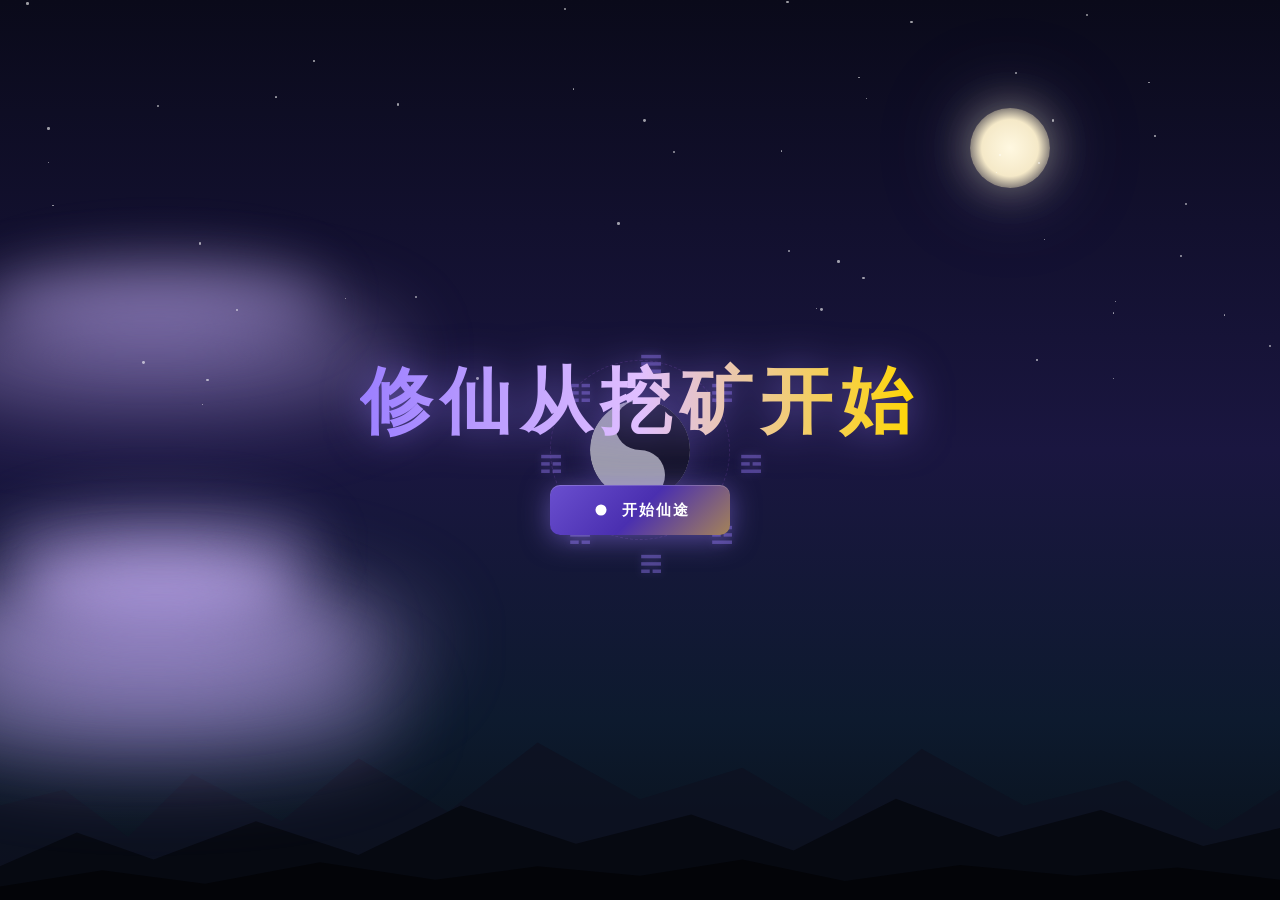
==== index.html @ 8fd51ec1 "9.30Update" ====
<!DOCTYPE html>
<html lang="zh-CN" class="theme-dark">
<head>
  <meta charset="UTF-8">
  <meta name="viewport" content="width=device-width, initial-scale=1.0">
  <title>修仙·从挖灵石开始</title>
  <!-- 零依赖：无 CDN、无外部字体/图标，双击本文件即玩 -->
  <!-- 通用框架样式 + 各玩法模块专属样式（灵脉） -->
  <link rel="stylesheet" href="css/base.css?v=20260924d">
  <link rel="stylesheet" href="css/modules/lm/lm.css?v=20261001a">
  <link rel="stylesheet" href="css/modules/vill/vill.css">
  <link rel="stylesheet" href="css/modules/farm/fa.css">
  <link rel="stylesheet" href="css/modules/horde/ho.css">
  <link rel="stylesheet" href="css/modules/school/sc.css">
  <link rel="stylesheet" href="css/modules/ruin/ru.css">
  <style>/* fallback: 深色底，避免首屏白闪 */ html,body{background:#0f1017;}</style>
</head>
<body class="theme-dark">
  <div id="app"></div>

  <!-- 图标系统 -->
  <script src="js/icon.js?v=20260924d"></script>

  <!-- 跨模块注册地基：统一注册表 / 跨模块 key 索引 / gooboo 式统一 tick（必须最先加载） -->
  <script src="js/gb_registry.js?v=20260930a"></script>

  <!-- 全局 Feature 解锁注册表 + globalLevel 系统 -->
  <script src="js/global_unlock.js?v=20260930a"></script>
  <script src="js/meta.js?v=20260930a"></script>

  <!-- 灵脉引擎（数值照抄 gooboo-mining，仅改写设定）：依赖顺序固定 -->
  <script src="js/modules/lm/lm_text.js?v=20260924b"></script>
  <script src="js/modules/lm/lm_core.js?v=20260924b"></script>
  <script src="js/modules/lm/lm_data.js?v=20260924b"></script>
  <script src="js/modules/lm/lm_store.js?v=20260924b"></script>

  <!-- 应用壳 + 各模块视图 -->
  <script src="js/app.js"></script>
  <script src="js/views/lm_view.js?v=20261001h"></script>

  <!-- 宗门引擎（数值照抄 gooboo-village，仅改写设定） -->
  <script src="js/modules/vill/vi_text.js"></script>
  <script src="js/modules/vill/vi_core.js"></script>
  <script src="js/modules/vill/vi_data.js"></script>
  <script src="js/modules/vill/vi_store.js"></script>
  <script src="js/views/vi_view.js"></script>

  <!-- 灵植引擎（数值照抄 gooboo-farm，仅改写设定） -->
  <script src="js/modules/farm/fa_text.js"></script>
  <script src="js/modules/farm/fa_core.js"></script>
  <script src="js/modules/farm/fa_data.js"></script>
  <script src="js/modules/farm/fa_store.js"></script>
  <script src="js/views/fa_view.js"></script>

  <!-- 降妖引擎（数值照抄 gooboo-horde，仅改写设定） -->
  <script src="js/modules/horde/ho_core.js"></script>
  <script src="js/modules/horde/ho_data.js"></script>
  <script src="js/modules/horde/ho_mod.js"></script>
  <script src="js/modules/horde/ho_store.js"></script>
  <script src="js/modules/horde/ho_text.js"></script>
  <script src="js/views/ho_view.js"></script>

  <!-- 藏经阁引擎（数值照抄 gooboo-school，仅改写设定）：依赖顺序固定 -->
  <script src="js/modules/school/sc_text.js"></script>
  <script src="js/modules/school/sc_core.js"></script>
  <script src="js/modules/school/sc_data.js"></script>
  <script src="js/modules/school/sc_store.js"></script>
  <script src="js/views/sc_view.js"></script>

  <!-- 秘境引擎：派遣 → 等待归来（数据表 / 内核 / store / 模拟引擎 / 视图） -->
  <script src="js/modules/ruin/ru_text.js"></script>
  <script src="js/modules/ruin/ru_data.js"></script>
  <script src="js/modules/ruin/ru_core.js"></script>
  <script src="js/modules/ruin/ru_store.js"></script>
  <script src="js/modules/ruin/ru_sim.js"></script>
  <script src="js/views/ru_view.js"></script>

  <!-- 阶段 2 新模块：大道法则 / 先天灵宝 / 仙器 / 仙尊指引 -->
  <script src="js/modules/dao/dao_core.js"></script>
  <script src="js/modules/relic/relic_core.js"></script>
  <script src="js/modules/treasure/treasure_core.js"></script>
  <script src="js/modules/general/general_core.js"></script>
</body>
</html>
---- css/base.css ----
/* ============================================================
 * base.css —— 修仙版gooboo 通用框架样式（全游戏共享）
 *
 * 依据：gooboo-art-style.md（Material 扁平矢量 / 半透明灰卡 #80808020 /
 *       3px 黑白描边卡 / 8 向 text-shadow 描边字 / 暗色半透明叠层 /
 *       CSS 渐变主题 / premium 发光）
 * 约束：零依赖、无外部字体/图片/图标，全部用内联系统实现。
 * 职责：主题变量、应用栏、瓷砖导航、页面滚动、tabs、卡片、描边字、
 *       进度条、货币/chip、按钮、升级卡、图标卡、统计卡、tooltip、
 *       premium 发光、设置遮罩、通用工具与响应式。
 * 注意：各玩法模块专属样式（如灵脉的深度导航）放在 modules/<mod>/ 下。
 * ============================================================ */

/* ---------- 0. 主题变量（default 主题，dark/light 通用） ---------- */
:root {
  --clr-primary: #1976D2;
  --clr-secondary: #424242;
  --clr-accent: #82B1FF;
  --clr-info: #2196F3;
  --clr-success: #4CAF50;
  --clr-warning: #FFC107;
  --clr-error: #FF5252;

  --grey-black: #000000;
  --grey-9: #202020;
  --grey-8: #404040;
  --grey-6: #9e9e9e;
  --grey-3: #E0E0E0;
  --grey-0: #FFFFFF;

  --surface-tile: rgba(128, 128, 128, 0.13);
  --surface-tile-solid: #80808020;
  --surface-panel-dark: #12121280;
  --surface-subtle: #80808060;
  --surface-input: #121212;

  --outline-strong: 3px solid var(--outline-color);
  --shadow-elevation: 0 2px 4px rgba(0, 0, 0, 0.25);
}

/* 暗色主题（默认） */
.theme-dark {
  --text-main: #FFFFFF;
  --text-sub: rgba(255, 255, 255, 0.6);
  --text-dim: rgba(255, 255, 255, 0.5);
  --outline-color: #FFFFFF;
  --card-border: 3px solid #FFFFFF;
  --card-border-thin: 2px solid #FFFFFF;
  --appbar-bg: linear-gradient(#121212, #0e0e14);
  --field-bg: #121212;
  --bg-grad: radial-gradient(120% 80% at 50% 0%, #1a1a2e 0%, #121212 60%, #0b0b12 100%);
  --tooltip-bg: #404040;
  --tooltip-fg: #FFFFFF;
  --divider: #FFFFFF30;
}

/* 浅色主题（天光）：白底黑字，卡片用白色半透明叠层 + 黑描边 */
.theme-light {
  --text-main: #000000;
  --text-sub: rgba(0, 0, 0, 0.62);
  --text-dim: rgba(0, 0, 0, 0.5);
  --outline-color: #000000;
  --card-border: 3px solid #000000;
  --card-border-thin: 2px solid #000000;
  --appbar-bg: linear-gradient(#FFFFFF, #F2F4F7);
  --field-bg: #FFFFFF;
  --bg-grad: radial-gradient(120% 80% at 50% 0%, #F4FAFF 0%, #EBF1F8 55%, #E0E7F0 100%);
  --tooltip-bg: #FFFFFF;
  --tooltip-fg: #000000;
  --divider: rgba(0, 0, 0, 0.18);
  --surface-tile: rgba(255, 255, 255, 0.65);
  --surface-tile-solid: rgba(255, 255, 255, 0.7);
  --surface-panel-dark: rgba(255, 255, 255, 0.75);
  --surface-subtle: rgba(0, 0, 0, 0.06);
  --surface-input: #FFFFFF;
  --shadow-elevation: 0 2px 4px rgba(0, 0, 0, 0.12);
}

/* ---------- 1. 全局 ---------- */
* { box-sizing: border-box; }
html, body { margin: 0; padding: 0; height: 100%; }
body {
  font-family: system-ui, -apple-system, "Segoe UI", "Microsoft YaHei", sans-serif;
  color: var(--text-main);
  background: var(--bg-grad);
  background-attachment: fixed;
  user-select: none;
  -webkit-user-select: none;
  overflow: hidden;
}
@media (min-width: 960px) { html { overflow-y: hidden; } }

#app { height: 100vh; display: flex; flex-direction: column; }

/* ---------- 2. 应用栏（64px） ---------- */
.main-app-bar {
  height: 64px;
  flex-shrink: 0;
  display: flex;
  align-items: center;
  padding: 0 16px;
  background: var(--appbar-bg);
  border-bottom: 1px solid var(--divider);
  z-index: 10;
}
.app-bar-title {
  font-size: 20px;
  font-weight: 500;
  letter-spacing: 1px;
  margin-right: 12px;
  color: var(--text-main);
  display: flex;
  align-items: center;
  gap: 8px;
  text-shadow: 0 0 6px rgba(130, 177, 255, 0.4);
  cursor: pointer;
  padding: 4px 8px;
  border-radius: 8px;
  transition: background 0.2s;
}
.app-bar-title:hover { background: var(--surface-tile); }
.app-bar-title .gb-icon { color: var(--clr-accent); }
.app-bar-title .home-btn {
  background: transparent;
  border: none;
  color: var(--text-sub);
  cursor: pointer;
  width: 36px; height: 36px;
  border-radius: 8px;
  display: flex; align-items: center; justify-content: center;
  padding: 0;
  flex-shrink: 0;
}
.app-bar-title .home-btn:hover { color: var(--clr-accent); background: var(--surface-subtle); }
.app-bar-spacer { flex: 1; }
.app-bar-actions { display: flex; align-items: center; gap: 4px; }

.app-bar-btn {
  background: transparent;
  border: none;
  color: var(--text-sub);
  cursor: pointer;
  width: 40px; height: 40px;
  border-radius: 8px;
  display: flex; align-items: center; justify-content: center;
}
.app-bar-btn:hover { color: var(--text-main); background: var(--surface-tile); }

/* ---------- 3. 图标 ---------- */
.gb-icon { display: inline-block; vertical-align: middle; flex-shrink: 0; }

/* ---------- 4. 特质瓷砖导航（gooboo feature tile） ---------- */
.tile-nav {
  display: flex;
  flex-wrap: wrap;
  gap: 16px;
  padding: 24px;
  overflow-y: auto;
}
.feature-tile {
  width: 200px; height: 120px;
  border: var(--card-border);
  border-radius: 12px;
  background: var(--surface-tile-solid);
  display: flex;
  flex-direction: column;
  align-items: center;
  justify-content: center;
  gap: 8px;
  cursor: pointer;
  position: relative;
  color: var(--text-main);
  transition: box-shadow 0.2s, background 0.2s;
}
.feature-tile:hover { background: var(--surface-subtle); }
.feature-tile.locked { opacity: 0.35; cursor: not-allowed; }
.feature-tile .tile-icon { font-size: 44px; line-height: 1; }
.feature-tile .tile-label { font-size: 14px; font-weight: 500; letter-spacing: 1px; }
.feature-tile .tile-desc { font-size: 10px; opacity: 0.5; text-align: center; padding: 0 8px; }
.feature-tile .tile-lock { position: absolute; right: 8px; top: 6px; opacity: 0.5; }

/* ---------- 5. 页面 / 滚动区 ---------- */
.page { flex: 1; display: flex; flex-direction: column; min-height: 0; }
.scroll-container { overflow-y: auto; flex: 1; }
.scroll-container-tab { overflow-y: auto; max-height: calc(100vh - 112px); }
.content-row { display: flex; }
.col-3 { width: 25%; min-width: 0; }
.col-4 { width: 33.33%; min-width: 0; }
.col-6 { width: 50%; min-width: 0; }
.col-9 { width: 75%; min-width: 0; }
.col-12 { width: 100%; }

/* ---------- 6. 顶部标签页（gooboo v-tabs） ---------- */
.gb-tabs {
  display: flex;
  flex-shrink: 0;
  border-bottom: 1px solid var(--divider);
  background: var(--appbar-bg);
}
.gb-tab {
  flex: 1;
  padding: 14px 12px;
  background: transparent;
  border: none;
  border-bottom: 3px solid transparent;
  color: var(--text-sub);
  font-size: 14px;
  cursor: pointer;
  display: flex; align-items: center; justify-content: center;
  gap: 8px;
  letter-spacing: 0.5px;
  font-weight: 500;
}
.gb-tab:hover { color: var(--text-main); }
.gb-tab.active { color: var(--text-main); border-bottom-color: var(--clr-primary); }
.gb-tab.active .gb-icon:not(.colored) { color: var(--text-main); }
.gb-tab .gb-icon { opacity: 0.85; }
.gb-tabs.sticky { position: sticky; top: 64px; z-index: 3; box-shadow: var(--shadow-elevation); }

/* ---------- 7. 卡片 ---------- */
.bg-tile { background: var(--surface-tile-solid); }
.gb-card {
  background: var(--surface-tile-solid);
  border-radius: 8px;
  margin: 8px;
  padding: 12px;
}
.gb-card.bordered { border: var(--card-border-thin); }
.hoverable { cursor: pointer; transition: box-shadow 0.2s, background 0.2s; }
.hoverable:hover { background: var(--surface-subtle); }

/* 特色小标题 */
.feature-title {
  font-size: 12px;
  text-transform: uppercase;
  letter-spacing: 1px;
  opacity: 0.5;
  margin-left: 16px;
  margin-top: 12px;
  margin-bottom: 4px;
  color: var(--text-main);
  font-weight: 400;
}

/* ---------- 8. 描边文字（balloon-text，8 向 text-shadow） ---------- */
.css-shadow-2 .balloon, .css-shadow-2.theme-dark .balloon-d {
  text-shadow: -1px 0 0 #000, 1px 0 0 #000, 0 -1px 0 #000, 0 1px 0 #000,
    1px 1px 0 #000, 1px -1px 0 #000, -1px 1px 0 #000, -1px -1px 0 #000,
    0 0 1px #000, 0 0 2px #000, 0 0 3px #000, 0 0 4px #000;
}
.css-shadow-1 .balloon, .css-shadow-1.theme-dark .balloon-d {
  text-shadow: -2px 0 0 #000, -1px -1px 0 #000, 0 -2px 0 #000, 1px -1px 0 #000,
    2px 0 0 #000, 1px 1px 0 #000, 0 2px 0 #000, -1px 1px 0 #000;
}
.theme-dark .balloon-d { color: #fff; }
.theme-light .balloon-d { color: #000; }
.theme-light .css-shadow-2 .balloon-d, .theme-light .balloon.bright {
  text-shadow: -1px 0 0 #fff, 1px 0 0 #fff, 0 -1px 0 #fff, 0 1px 0 #fff,
    1px 1px 0 #fff, 1px -1px 0 #fff, -1px 1px 0 #fff, -1px -1px 0 #fff;
}
/* 天光专属：描边文字统一为「黑字 + 白色描边」，确保浅底可读 */
.theme-light .css-shadow-1 .balloon,
.theme-light .css-shadow-1 .balloon-d,
.theme-light .css-shadow-2 .balloon,
.theme-light .feature-title,
.theme-light .stat-value,
.theme-light .depth-val {
  color: #000;
  text-shadow: -1px 0 0 #fff, 1px 0 0 #fff, 0 -1px 0 #fff, 0 1px 0 #fff,
    1px 1px 0 #fff, 1px -1px 0 #fff, -1px 1px 0 #fff, -1px -1px 0 #fff,
    0 0 1px #fff, 0 0 2px #fff;
}

/* ---------- 9. 进度条（v-progress-linear 风格） ---------- */
.gb-progress {
  display: flex;
  align-items: center;
  position: relative;
  height: 25px;
  background: rgba(128,128,128,0.25);
  border-radius: 4px;
  overflow: hidden;
}
.gb-progress .bar { height: 100%; transition: width 0.2s; border-radius: 4px; }
.gb-progress .bar-label {
  position: absolute; left: 0; right: 0;
  text-align: center;
  font-size: 13px;
  font-weight: 500;
  color: #fff;
  pointer-events: none;
}
.theme-light .gb-progress .bar-label { color: #000; }

/* ---------- 10. 货币 / Chip ---------- */
.currency-line {
  display: flex;
  align-items: center;
  border: var(--card-border-thin);
  border-radius: 6px;
  padding: 6px 12px;
  font-size: 16px;
  background: var(--surface-tile-solid);
  gap: 6px;
  margin: 4px;
}
.gb-chip {
  display: inline-flex;
  align-items: center;
  gap: 6px;
  padding: 3px 10px;
  border-radius: 16px;
  font-size: 14px;
  margin: 4px;
  background: var(--surface-tile-solid);
  border: 1px solid var(--divider);
  cursor: default;
}
.gb-chip.clickable { cursor: pointer; }
.gb-chip.clickable:hover { filter: brightness(1.15); }

/* 货币颜色（gooboo 色名 → hex，暗主题下取亮档） */
.c-brown{color:#b97854}.c-blue-grey{color:#8eb0c8}.c-orange{color:#ffb74d}.c-grey{color:#bfbfbf}
.c-deep-orange{color:#ff8a65}.c-pale-light-green{color:#dcedc8}.c-skyblue{color:#a8c4ff}
.c-pale-purple{color:#d1c4e9}.c-pale-green{color:#c5e1a5}.c-pale-blue{color:#b3e5fc}
.c-pale-orange{color:#ffe0b2}.c-darker-grey{color:#8a8a8a}.c-lighter-grey{color:#e0e0e0}
.c-dark-grey{color:#b0b0b0}.c-pale-yellow{color:#ffeeba}.c-deep-purple{color:#b48cd8}
.c-red{color:#ff6b5f}.c-green{color:#6fdc79}.c-yellow{color:#ffea4f}.c-cyan{color:#55e0e0}
.c-pink{color:#f066ab}.c-lime{color:#d4ec52}.c-amber{color:#ffc93c}.c-indigo{color:#7d97f0}
.c-primary{color:#4a90d9}.c-accent{color:#a3c2ff}.c-success{color:#6fdc79}.c-error{color:#ff6b5f}
.c-warning{color:#ffc93c}.c-info{color:#55b4f0}

/* ---------- 11. 按钮 ---------- */
.gb-btn {
  padding: 6px 14px;
  border: none;
  border-radius: 4px;
  font-size: 14px;
  font-weight: 500;
  cursor: pointer;
  color: #fff;
  letter-spacing: 0.5px;
  display: inline-flex;
  align-items: center;
  gap: 6px;
}
.gb-btn:disabled { opacity: 0.4; cursor: not-allowed; }
.gb-btn.primary { background: var(--clr-primary); }
.gb-btn.success { background: var(--clr-success); }
.gb-btn.error { background: var(--clr-error); }
.gb-btn.grey { background: var(--grey-8); }
.gb-btn.small { padding: 3px 10px; font-size: 12px; }
.gb-btn.icon { padding: 6px; width: 34px; height: 34px; justify-content: center; background: var(--surface-subtle); }
.gb-btn.ghost { background: transparent; color: var(--text-main); border: var(--card-border-thin); }

/* ---------- 12. 升级项 / 秘法列表（展开 + 折叠双态） ---------- */
.upg-card {
  position: relative;
  margin: 6px 8px;
  border-radius: 10px;
  background: var(--surface-tile-solid);
  border: 1px solid transparent;
  transition: border-color .15s ease;
}
.upg-card.can { border-color: rgba(111, 220, 121, 0.5); }
.upg-card.can:hover { border-color: rgba(111, 220, 121, 0.8); }
.upg-card.maxed { opacity: 0.5; }

/* === 折叠态（紧凑一行） === */
.upg-card.upg-collapsed {
  display: flex;
  align-items: center;
  gap: 8px;
  padding: 8px 10px;
  cursor: pointer;
}
.upg-card.upg-collapsed .upg-collapsed-name {
  flex: 1;
  min-width: 0;
  font-size: 13px;
  font-weight: 500;
  color: var(--text-main);
  overflow: hidden;
  text-overflow: ellipsis;
  white-space: nowrap;
}
.upg-card.upg-collapsed .upg-collapsed-price {
  font-size: 11px;
  opacity: 0.55;
  white-space: nowrap;
  max-width: 160px;
  overflow: hidden;
  text-overflow: ellipsis;
  display: inline-block;
}
.upg-card.upg-collapsed .upg-toggle-btn { padding: 2px; }

/* === 展开态（完整卡片） === */
.upg-card.upg-expanded {
  padding: 12px 14px 10px 14px;
  padding-top: 12px;
}
.upg-card.upg-expanded .upg-toggle-btn.top-right {
  position: absolute;
  top: 6px;
  right: 6px;
  padding: 2px;
}

/* 卡片头部：等级 chip + 标题 */
.upg-header {
  display: flex;
  align-items: center;
  gap: 8px;
  margin-bottom: 8px;
  padding-right: 28px; /* 给右上折叠按钮留空间 */
}
.upg-title {
  display: flex;
  align-items: center;
  gap: 6px;
  font-size: 14px;
  font-weight: 600;
  color: var(--text-main);
}

/* 等级 chip（带图标 + 背景） */
.upg-level-chip {
  display: inline-flex;
  align-items: center;
  gap: 3px;
  padding: 2px 8px;
  border-radius: 10px;
  font-size: 11px;
  font-weight: 600;
  background: rgba(130, 177, 255, 0.15);
  color: #a3c2ff;
  white-space: nowrap;
  line-height: 1.4;
}

/* 效果对比区：四列等宽 */
.upg-effects {
  margin: 6px 0 8px 0;
  padding: 6px 8px;
  background: var(--surface-subtle);
  border-radius: 6px;
}
.upg-effect-row {
  display: grid;
  grid-template-columns: 1fr 1fr 1fr 1fr;
  align-items: center;
  gap: 4px;
  padding: 3px 0;
  font-size: 12px;
}
.upg-effect-label {
  color: var(--text-dim);
  font-size: 11px;
  min-width: 0;
  overflow: hidden;
  text-overflow: ellipsis;
  white-space: nowrap;
  text-align: left;
}
.upg-effect-before {
  color: var(--text-dim);
  font-variant-numeric: tabular-nums;
  opacity: 0.75;
  text-align: right;
}
.upg-effect-row svg {
  display: inline-block;
  color: var(--text-dim);
  opacity: 0.7;
  justify-self: center;
}
.upg-effect-after {
  color: var(--text-main);
  font-weight: 600;
  font-variant-numeric: tabular-nums;
  text-align: right;
}
.upg-effect-value {
  font-weight: 500;
}

/* MAX / 批量按钮：与参悟按钮样式一致（继承 .gb-btn .primary，无额外样式） */
.upg-btn-max { }

/* 卡片底部：价格 + 按钮 */
.upg-footer {
  display: flex;
  align-items: center;
  justify-content: flex-end;
  gap: 6px;
  padding-top: 6px;
  border-top: 1px dashed rgba(128,128,128,0.2);
  margin-top: 4px;
  flex-wrap: wrap;
}
.upg-footer .upg-price {
  flex: 1;
  font-size: 12px;
  display: flex;
  gap: 6px;
  flex-wrap: wrap;
}

/* 折叠/展开切换按钮 */
.upg-toggle-btn {
  background: transparent;
  border: none;
  color: var(--text-dim);
  cursor: pointer;
  display: inline-flex;
  align-items: center;
  justify-content: center;
  width: 24px;
  height: 24px;
  border-radius: 4px;
  padding: 0;
  transition: background .15s ease, color .15s ease;
}
.upg-toggle-btn:hover {
  background: var(--surface-subtle);
  color: var(--text-main);
}

/* 飞升后保留锁图标 */
.upg-lock {
  display: inline-flex;
  align-items: center;
  justify-content: center;
  width: 20px;
  height: 20px;
  border-radius: 4px;
  background: rgba(255, 193, 7, 0.1);
  color: #ffc107;
}

/* 顶部 requirement 提示条 */
.upg-req-bar {
  display: flex;
  flex-wrap: wrap;
  gap: 6px;
  padding: 6px 10px;
  margin: 2px 8px 8px 8px;
  background: rgba(130, 177, 255, 0.08);
  border-radius: 8px;
  border: 1px dashed rgba(130, 177, 255, 0.3);
}
.upg-req-bar .req-chip {
  font-size: 11px;
  display: inline-flex;
  align-items: center;
  gap: 4px;
  padding: 3px 8px;
  background: rgba(130, 177, 255, 0.12);
  border-radius: 10px;
  color: #a3c2ff;
  font-weight: 500;
}

/* 标签角标（保持兼容） */
.gb-tag {
  font-size: 10px;
  padding: 1px 6px;
  border-radius: 4px;
  background: rgba(130,177,255,.15);
  color: #a3c2ff;
  margin-left: 4px;
  letter-spacing: 0.5px;
  vertical-align: 1px;
}
.gb-tag.prestige { background: rgba(199,110,255,.15); color: #c97dff; }
.gb-tag.gold { background: rgba(255,201,60,.15); color: #ffc93c; }

/* --- 旧版 upg-card 子元素样式（兼容 village 等其他模块） --- */
.upg-card .upg-info { flex: 1; min-width: 0; display: flex; flex-direction: column; gap: 2px; }
.upg-card .upg-name { font-size: 14px; font-weight: 500; color: var(--text-main); display: flex; align-items: center; gap: 6px; }
.upg-card .upg-desc { font-size: 11px; opacity: 0.6; margin-top: 2px; }
.upg-card .upg-price { font-size: 12px; margin-top: 3px; display: flex; flex-wrap: wrap; gap: 6px; }
.upg-card .upg-level { font-size: 13px; font-weight: 500; opacity: 0.8; white-space: nowrap; }

/* ---------- 13. 图标卡（icon-card-container 复刻） ---------- */
.icon-card {
  position: relative;
  width: 64px; height: 64px;
  display: flex; justify-content: center; align-items: center;
  background: var(--surface-tile-solid);
  border-radius: 4px;
  cursor: pointer;
}
.icon-card .tag { position: absolute; right: 2px; bottom: -3px; font-size: 14px; font-weight: 500; color: var(--text-main); }
.icon-card .tag-up { position: absolute; right: 2px; top: -3px; font-size: 14px; font-weight: 500; color: var(--text-main); }
.icon-card.no-beacon { opacity: 0.1; }

/* ---------- 14. 状态统计卡 ---------- */
.stat-tile {
  background: var(--surface-tile-solid);
  border-radius: 6px;
  margin: 4px;
  padding: 8px 12px;
  flex-grow: 1;
  display: flex; align-items: center; gap: 8px;
  cursor: help;
}
.stat-tile .stat-value { font-size: 15px; font-weight: 500; color: var(--text-main); }

/* ---------- 15. Tooltip ---------- */
.gb-tooltip {
  position: fixed;
  z-index: 2000;
  min-width: 220px;
  max-width: 340px;
  padding: 10px 12px;
  background: var(--tooltip-bg);
  color: var(--tooltip-fg);
  border-radius: 6px;
  font-size: 13px;
  box-shadow: 0 4px 14px rgba(0,0,0,0.45);
  pointer-events: none;
}
.gb-tooltip h3 { margin: 0 0 4px; font-size: 14px; text-align: center; }
.gb-tooltip .tt-row { margin-top: 4px; display: flex; justify-content: space-between; gap: 10px; }

/* ---------- 16. premium 发光（复刻 gooboo） ---------- */
@keyframes premium-glow-1 {
  0%{box-shadow:0 1px 6px #FF5252}20%{box-shadow:0 2px 12px #FF5722}
  40%{box-shadow:0 1px 6px #FF5252}60%{box-shadow:0 2px 12px #E91E63}
  80%{box-shadow:0 1px 6px #FF5252}100%{box-shadow:0 2px 12px #FF5252}
}
.premium-glow-1 { animation: premium-glow-1 15s linear infinite; }
@keyframes premium-glow-2 {
  0%{box-shadow:0 1px 6px #00BCD4}30%{box-shadow:0 2px 12px #55B4F0}60%{box-shadow:0 1px 6px #4DB6AC}100%{box-shadow:0 2px 12px #00BCD4}
}
.premium-glow-2 { animation: premium-glow-2 15s linear infinite; }

/* ---------- 17. 顶部抽屉 / 设置遮罩 ---------- */
.overlay {
  position: fixed; inset: 0;
  background: rgba(0,0,0,0.6);
  z-index: 1000;
  display: flex; align-items: center; justify-content: center;
  padding: 24px;
}
.modal {
  width: min(560px, 92vw);
  max-height: 86vh;
  overflow-y: auto;
  background: var(--appbar-bg);
  border-radius: 12px;
  padding: 20px;
  border: 1px solid var(--divider);
}
.modal h2 { margin: 0 0 12px; font-size: 18px; color: var(--text-main); }
.modal .set-row {
  display: flex; align-items: center; justify-content: space-between;
  padding: 10px 0; border-bottom: 1px solid var(--divider);
  color: var(--text-main); font-size: 14px;
}
.modal .close-x { float: right; background: none; border: none; color: var(--text-main); cursor: pointer; padding: 4px; }

/* ---------- 18. 幽灵占位动画 / 主体刻度 ---------- */
.mute { opacity: 0.5; }
.dim { opacity: 0.35; }
.center { text-align: center; }

/* 主题切换按钮小色块 */
.theme-dot { width: 26px; height: 26px; border-radius: 50%; border: 2px solid var(--outline-color); cursor: pointer; }
.theme-dot.sel { outline: 2px solid var(--clr-primary); outline-offset: 2px; }

/* 秘法图标尺寸调整 */
.icon-sm { font-size: 16px; }
.mono { font-family: ui-monospace, Consolas, monospace; }

/* ---------- 19. 空态 / 徽标 ---------- */
.empty-hint { text-align: center; padding: 20px; font-size: 12px; opacity: 0.5; color: var(--text-main); }

/* 解锁弹层 */
.badge-flash { color: #ffea4f; text-shadow: 0 0 8px #ffc93c; }

/* 小工具 */
.hstack { display: flex; align-items: center; gap: 6px; }
.hwrap { display: flex; align-items: center; flex-wrap: wrap; gap: 4px; }
.flex1 { flex: 1; min-width: 0; }
.mt8 { margin-top: 8px; } .mt16 { margin-top: 16px; } .mt32 { margin-top: 32px; }
.mx4 { margin: 0 4px; }
.right { margin-left: auto; }
.center-flex { display: flex; justify-content: center; align-items: center; }
.grow { flex-grow: 1; }

/* 响应式：窄屏单列 */
@media (max-width: 960px) {
  .content-row { flex-direction: column; }
  .col-3, .col-4, .col-6 { width: 100%; }
}



/* Landing Page —— 修仙意境版
 * 月景远山 + 飘动云雾 + 灵气上飘 + 八卦太极 + 紫金紫气东来
 */
.landing {
  height: 100vh;
  display: flex;
  flex-direction: column;
  position: relative;
  overflow: hidden;
  background: linear-gradient(180deg,
    #0a0a1a 0%,
    #12102e 25%,
    #1a1640 50%,
    #0d1a2e 80%,
    #081018 100%);
}

/* ========== 月景天空 ========== */
.landing-sky {
  position: absolute;
  inset: 0;
  pointer-events: none;
  z-index: 0;
}
/* 月亮 */
.landing-moon {
  position: absolute;
  top: 12%;
  right: 18%;
  width: 80px;
  height: 80px;
  border-radius: 50%;
  background: radial-gradient(circle, #fff8e1 0%, #f5e9c8 50%, rgba(245,233,200,0.3) 80%, transparent 100%);
  box-shadow:
    0 0 40px rgba(255, 248, 225, 0.4),
    0 0 80px rgba(255, 248, 225, 0.2),
    0 0 120px rgba(155, 127, 255, 0.15);
  animation: landing-moon-glow 8s ease-in-out infinite;
}
@keyframes landing-moon-glow {
  0%, 100% { box-shadow: 0 0 40px rgba(255,248,225,0.4), 0 0 80px rgba(255,248,225,0.2); }
  50% { box-shadow: 0 0 60px rgba(255,248,225,0.55), 0 0 120px rgba(255,248,225,0.3); }
}

/* 远山剪影（三层） */
.landing-mountains {
  position: absolute;
  bottom: 0;
  left: 0;
  right: 0;
  pointer-events: none;
}
.landing-m-far {
  height: 35%;
  background: #0d1020;
  clip-path: polygon(0 100%,
    0 70%, 5% 65%, 10% 80%, 15% 60%, 22% 75%, 28% 55%, 35% 72%, 42% 50%, 50% 68%, 58% 58%, 65% 75%, 72% 52%, 80% 70%, 88% 62%, 95% 78%, 100% 65%,
    100% 100%);
  opacity: 0.7;
}
.landing-m-mid {
  height: 25%;
  background: #060810;
  clip-path: polygon(0 100%,
    0 85%, 6% 70%, 12% 82%, 20% 65%, 28% 80%, 36% 58%, 45% 75%, 54% 62%, 62% 78%, 70% 55%, 78% 72%, 86% 60%, 94% 76%, 100% 68%,
    100% 100%);
  opacity: 0.9;
}
.landing-m-near {
  height: 15%;
  background: #030408;
  clip-path: polygon(0 100%,
    0 90%, 8% 78%, 16% 88%, 25% 72%, 34% 85%, 42% 75%, 50% 82%, 58% 70%, 66% 86%, 75% 74%, 84% 82%, 92% 76%, 100% 85%,
    100% 100%);
}

/* ========== 飘动云雾（多层椭圆叠加，柔化不规则） ========== */
.landing-clouds {
  position: absolute;
  inset: 0;
  pointer-events: none;
  z-index: 1;
}
.landing-cloud {
  position: absolute;
  width: 320px;
  height: 100px;
  background:
    radial-gradient(ellipse 160% 100% at 30% 50%, rgba(180,160,220,0.38) 0%, transparent 60%),
    radial-gradient(ellipse 120% 80% at 70% 40%, rgba(200,180,240,0.28) 0%, transparent 70%),
    radial-gradient(ellipse 100% 60% at 50% 60%, rgba(155,127,255,0.22) 0%, transparent 70%);
  border-radius: 50%;
  filter: blur(24px);
  animation: landing-cloud-drift linear infinite;
}
@keyframes landing-cloud-drift {
  0% { transform: translateX(-35vw); }
  100% { transform: translateX(135vw); }
}

/* ========== 稀疏星光 ========== */
.landing-stars {
  position: absolute;
  inset: 0;
  pointer-events: none;
  z-index: 1;
}
.landing-star {
  position: absolute;
  border-radius: 50%;
  background: #fff;
  opacity: 0.6;
  animation: landing-twinkle ease-in-out infinite alternate;
}
@keyframes landing-twinkle {
  0% { opacity: 0.2; transform: scale(0.8); }
  100% { opacity: 0.85; transform: scale(1.15); }
}

/* ========== 灵气光点上飘 ========== */
.landing-lingqi {
  position: absolute;
  bottom: -20px;
  left: 0;
  right: 0;
  height: 120%;
  pointer-events: none;
  z-index: 2;
  overflow: hidden;
}
.landing-lq {
  position: absolute;
  bottom: 0;
  border-radius: 50%;
  animation: landing-lq-rise linear infinite;
}
@keyframes landing-lq-rise {
  0% { transform: translateY(0) scale(1); opacity: 0; }
  10% { opacity: 0.8; }
  90% { opacity: 0.6; }
  100% { transform: translateY(-110vh) scale(0.3); opacity: 0; }
}

/* ========== 中央道法轮盘 ========== */
.landing-dao {
  position: absolute;
  top: 50%;
  left: 50%;
  transform: translate(-50%, -50%);
  width: 280px;
  height: 280px;
  pointer-events: none;
  z-index: 3;
  opacity: 0.6;
}
/* 外圈八卦符文 */
.landing-bagua {
  position: absolute;
  top: 50%;
  left: 50%;
  width: 0; height: 0;
  font-family: "STKaiti","KaiTi",serif;
  font-size: 22px;
  color: rgba(155, 127, 255, 0.7);
  animation: landing-bagua-spin 50s linear infinite;
}
.landing-bagua-item {
  position: absolute;
  top: 0;
  left: 0;
  transform-origin: 0 0;
  display: inline-block;
  filter: drop-shadow(0 0 4px rgba(155, 127, 255, 0.5));
}
@keyframes landing-bagua-spin {
  from { transform: translate(-50%, -50%) rotate(0deg); }
  to { transform: translate(-50%, -50%) rotate(360deg); }
}
/* 中圈 */
.landing-dao-mid {
  position: absolute;
  top: 50%; left: 50%;
  width: 180px; height: 180px;
  transform: translate(-50%, -50%);
  border-radius: 50%;
  border: 1px dashed rgba(199, 110, 255, 0.25);
  animation: landing-mid-spin 40s linear infinite reverse;
}
/* 内圈太极（SVG 阴阳鱼，20s 自转） */
.landing-taiji {
  position: absolute;
  top: 50%; left: 50%;
  width: 100px; height: 100px;
  transform: translate(-50%, -50%);
  border-radius: 50%;
  overflow: hidden;
  animation: landing-taiji-spin 20s linear infinite;
  box-shadow: 0 0 30px rgba(155, 127, 255, 0.35);
  background: transparent;
}
@keyframes landing-mid-spin {
  from { transform: translate(-50%, -50%) rotate(0deg); }
  to { transform: translate(-50%, -50%) rotate(360deg); }
}
@keyframes landing-taiji-spin {
  from { transform: translate(-50%, -50%) rotate(0deg); }
  to { transform: translate(-50%, -50%) rotate(360deg); }
}

/* ========== 中央主区域 ========== */
.landing-center {
  position: relative;
  z-index: 5;
  flex: 1;
  display: flex;
  flex-direction: column;
  align-items: center;
  justify-content: center;
  padding: 20px;
  text-align: center;
}

/* ========== 主标题（紫金紫气东来 + 扫光） ========== */
.landing-title {
  position: relative;
  font-size: 72px;
  font-weight: 800;
  letter-spacing: 8px;
  margin: 0 0 48px 0;
  line-height: 1;
}
.landing-title-text {
  position: relative;
  z-index: 1;
  background: linear-gradient(90deg,
    #9b7fff 0%,
    #e0bfff 25%,
    #ffd700 50%,
    #e0bfff 75%,
    #9b7fff 100%);
  background-size: 200% 100%;
  animation: landing-title-flow 8s linear infinite;
  -webkit-background-clip: text;
  background-clip: text;
  -webkit-text-fill-color: transparent;
  filter: drop-shadow(0 0 20px rgba(155, 127, 255, 0.55));
}
@keyframes landing-title-flow {
  0% { background-position: 0% 50%; }
  100% { background-position: 200% 50%; }
}

/* ========== 按钮组 ========== */
.landing-buttons {
  display: flex;
  gap: 20px;
  justify-content: center;
  flex-wrap: wrap;
}
.landing-btn {
  position: relative;
  display: inline-flex;
  align-items: center;
  gap: 10px;
  padding: 14px 40px;
  border: none;
  border-radius: 10px;
  font-size: 15px;
  font-weight: 600;
  cursor: pointer;
  letter-spacing: 2px;
  transition: transform 0.2s, box-shadow 0.25s, filter 0.2s;
  font-family: inherit;
  user-select: none;
  overflow: hidden;
}
.landing-btn:hover { filter: brightness(1.12); transform: translateY(-3px); }
.landing-btn:active { transform: translateY(0); }

.landing-btn-primary {
  background: linear-gradient(135deg, #6a4fcf 0%, #4a2fb0 50%, #ffd700 150%);
  color: #fff;
  box-shadow: 0 4px 28px rgba(155, 127, 255, 0.5), inset 0 1px 0 rgba(255,255,255,0.2);
}
.landing-btn-primary:hover {
  box-shadow: 0 8px 40px rgba(155, 127, 255, 0.75), inset 0 1px 0 rgba(255,255,255,0.25);
}
.landing-btn-shine {
  position: absolute;
  top: 0;
  left: -100%;
  width: 50%;
  height: 100%;
  background: linear-gradient(90deg,
    transparent 0%,
    rgba(255, 255, 255, 0.4) 50%,
    transparent 100%);
  animation: landing-btn-sweep 3.5s ease-in-out infinite;
  pointer-events: none;
}
@keyframes landing-btn-sweep {
  0% { left: -60%; }
  70% { left: 120%; }
  100% { left: 120%; }
}

.landing-btn-secondary {
  background: rgba(155, 127, 255, 0.08);
  color: var(--text-main);
  border: 1px solid rgba(155, 127, 255, 0.3);
  backdrop-filter: blur(4px);
}
.landing-btn-secondary:hover {
  box-shadow: 0 4px 20px rgba(155, 127, 255, 0.25);
  border-color: rgba(155, 127, 255, 0.6);
}


/* 响应式：窄屏适配 */
@media (max-width: 640px) {
  .landing-title { font-size: 44px; letter-spacing: 4px; margin-bottom: 36px; }
  .landing-rings { width: 380px; height: 380px; }
  .landing-ring-1 { width: 180px; height: 180px; }
  .landing-ring-2 { width: 280px; height: 280px; }
  .landing-ring-3 { width: 380px; height: 380px; }
  .landing-btn { padding: 12px 28px; font-size: 14px; letter-spacing: 1px; }
  .landing-floater { opacity: 0.22; }
}
/* 响应式 */
@media (max-width: 640px) {
  .landing-title { font-size: 44px; letter-spacing: 4px; margin-bottom: 36px; }
  .landing-dao { width: 200px; height: 200px; }
  .landing-bagua-item { font-size: 16px; }
  .landing-mid { width: 130px; height: 130px; }
  .landing-taiji { width: 70px; height: 70px; }
  .landing-moon { width: 50px; height: 50px; }
  .landing-btn { padding: 12px 28px; font-size: 14px; letter-spacing: 1px; }
}
---- css/modules/lm/lm.css ----
/* ============================================================
 * modules/lm/lm.css —— 灵脉（mining）模块专属样式
 *
 * 职责：仅放灵脉玩法特有的样式，通用框架件一律在 css/base.css。
 * 依赖：本文件需在 base.css 之后引入（复用其主题变量与通用类）。
 * ============================================================ */

/* 深度导航行（灵脉采掘特有的层数跳转条） */
.depth-nav { display: flex; align-items: center; justify-content: center; gap: 2px; margin: 4px 4px 8px; }
.depth-nav .depth-val { min-width: 56px; text-align: center; font-size: 16px; font-weight: 500; color: var(--text-main); }

/* ============================================================
 * 灵脉两层结构：场景层（聚焦中心）+ UI 层（四边）
 * ============================================================ */

/* 整体纵向布局：深度导航 → 中线体（左资源|中场景|右道法） → 底部轮回条 */
.lm-wrap { display: flex; flex-direction: column; height: 100%; min-height: 0; }
.lm-body { flex: 1; min-height: 0; display: flex; gap: 10px; padding: 0 10px 4px; }

/* UI 左右列 */
.lm-side { width: 250px; flex-shrink: 0; overflow-y: auto; padding: 4px 2px; }
.lm-side.lm-right { width: 320px; }
.lm-side-title { font-size: 12px; font-weight: 600; letter-spacing: 1px; color: var(--text-sub); margin: 4px 2px 6px; display: flex; align-items: center; gap: 6px; }

/* ---- 场景层（居中焦点） ---- */
.lm-scene {
  flex: 1; min-width: 0; position: relative;
  border: 1px solid var(--divider); border-radius: 14px;
  background:
    radial-gradient(130% 120% at 50% 0%, rgba(130,177,255,0.10), transparent 60%),
    linear-gradient(180deg, var(--surface-tile), transparent 70%);
  overflow: hidden;
}
/* 场景层底部岩层地纹 */
.lm-scene::after {
  content: ""; position: absolute; inset: auto 0 0 0; height: 34%;
  background:
    radial-gradient(circle at 12% 100%, rgba(255,255,255,0.05) 22%, transparent 23%),
    radial-gradient(circle at 60% 100%, rgba(255,255,255,0.05) 16%, transparent 17%);
  pointer-events: none;
}
.lm-scene-stage {
  position: absolute; inset: 0; display: flex;
  align-items: center; justify-content: center;
}
/* 中心矿位（含矿锄 + 灵矿 + 上血条） */
.lm-mine-rig {
  position: relative; display: flex; flex-direction: column; align-items: center;
}
/* 矿上方层岩余量血条 */
.lm-ore-hp { width: 240px; margin-bottom: 10px; }
.lm-ore-hp .bar { background: linear-gradient(90deg, #F4511E, #FF6B5F); }
/* 灵矿本体：可点击 */
.lm-ore {
  position: relative; cursor: pointer;
  filter: drop-shadow(0 10px 14px rgba(0,0,0,0.4));
  transition: transform 0.12s ease;
}
.lm-ore:hover { transform: translateY(-2px); filter: drop-shadow(0 14px 18px rgba(0,0,0,0.45)); }
/* 点击触发的一次下压回弹 */
.lm-ore.hit { animation: lm-ore-bounce 0.25s ease; }
@keyframes lm-ore-bounce {
  0% { transform: translateY(0) scale(1); }
  35% { transform: translateY(4px) scale(0.97); }
  100% { transform: translateY(0) scale(1); }
}
/* 矿锄：默认停在「举起」状态，点击时由 JS 加 swing-once 类触发一次挥动 */
.lm-pickaxe {
  position: absolute;
  width: 86px; height: 86px; color: #c8b28a;
  transform: translateY(-50%) rotate(-30deg);
  pointer-events: none; z-index: 2;
}
.lm-pickaxe .lm-pick-handle { position: absolute; inset: 0; display: flex; align-items: center; justify-content: center; }
/* 单次挥动画：拉到 -30° → 砸到 +24° → 回 -30° */
.lm-pickaxe.swing-once {
  animation: lm-pick-swing 320ms cubic-bezier(.25,.46,.45,.94) forwards;
}
@keyframes lm-pick-swing {
  0%   { transform: translateY(-50%) rotate(-30deg); }
  40%  { transform: translateY(-50%) rotate(28deg); }
  70%  { transform: translateY(-50%) rotate(8deg); }
  100% { transform: translateY(-50%) rotate(-30deg); }
}

/* ---- 环形熔炉 ---- */
.lm-forge-ring { position: absolute; inset: 0; pointer-events: none; }
.lm-forge {
  position: absolute; cursor: pointer; pointer-events: auto;
  transform: translate(-50%,-50%);
  display: flex; flex-direction: column; align-items: center; gap: 2px;
  color: var(--text-main);
  transition: transform 0.15s ease, opacity 0.2s ease;
}
.lm-forge:hover { transform: translate(-50%,-50%) scale(1.15); }
.lm-forge.locked { opacity: 0.3; filter: grayscale(1); }
.lm-forge .lm-forge-ic {
  width: 40px; height: 40px; border-radius: 10px;
  display: flex; align-items: center; justify-content: center;
  background: var(--surface-tile); border: 1px solid var(--divider);
  box-shadow: 0 3px 8px rgba(0,0,0,0.25);
}
.lm-forge .lm-forge-name { font-size: 10px; letter-spacing: 1px; color: var(--text-sub); max-width: 56px; text-align: center; line-height: 1.1; }

/* ---- 底部轮回条 ---- */
.lm-foot {
  flex-shrink: 0; display: flex; justify-content: center; align-items: center; gap: 10px;
  padding: 8px 10px 10px; border-top: 1px solid var(--divider);
}
.lm-rebirth-btn {
  display: flex; align-items: center; gap: 8px;
  padding: 9px 26px; border-radius: 999px; cursor: pointer;
  font-size: 15px; font-weight: 600; letter-spacing: 2px;
  color: var(--text-main); background: linear-gradient(180deg, rgba(211,136,77,0.35), rgba(211,136,77,0.18));
  border: 1px solid rgba(255,179,90,0.55); box-shadow: 0 0 16px rgba(211,136,77,0.28);
}
.lm-rebirth-btn:hover { box-shadow: 0 0 24px rgba(211,136,77,0.5); border-color: #ffb35a; }
.lm-sec-btn {
  display: flex; align-items: center; gap: 6px;
  padding: 8px 14px; border-radius: 8px; cursor: pointer;
  font-size: 13px; color: var(--text-main);
  background: var(--surface-tile); border: 1px solid var(--divider);
}
.lm-sec-btn:hover { border-color: var(--clr-accent); background: var(--surface-subtle); }

/* ---- 弹层通用 ---- */
.lm-dialog { width: min(640px, 94vw); }
.lm-dialog .lm-dialog-grid { display: grid; grid-template-columns: 1fr 1fr; gap: 10px; margin-top: 8px; }

/* ---- 轮回弹层：上下布局 ---- */
.lm-prestige { display: flex; flex-direction: column; gap: 10px; margin-top: 8px; }
.lm-upg-region { min-height: 0; padding: 8px; }

/* 轮回秘法 grid：一行5格，预设3行高，可上下滑动 */
.lm-upg-grid-scroll { max-height: 276px; overflow-y: auto; overflow-x: hidden; }
.lm-upg-grid { display: grid; grid-template-columns: repeat(5, 1fr); gap: 8px; }
/* 单个秘法格 */
.lm-upg-cell {
  font: inherit;
  position: relative; display: flex; flex-direction: column; align-items: center; gap: 3px;
  padding: 8px 6px 6px; min-height: 92px; border-radius: 10px; cursor: pointer;
  background: var(--surface-tile); border: 1px solid var(--divider);
  color: var(--text-main); text-align: center; font-weight: 500;
  transition: transform 0.12s ease, border-color 0.15s ease, background 0.15s ease;
}
.lm-upg-cell:hover { border-color: var(--clr-accent); background: var(--surface-subtle); transform: translateY(-1px); }
.lm-upg-cell.can { border-color: rgba(255,179,90,0.5); box-shadow: 0 0 10px rgba(211,136,77,0.20); }
.lm-upg-cell.maxed { opacity: 0.6; }
.lm-upg-cell:disabled { cursor: not-allowed; opacity: 0.45; }
.lm-upg-cell:disabled:hover { border-color: var(--divider); background: var(--surface-tile); transform: none; }
.lm-upg-cell-ic { height: 22px; display: flex; align-items: center; justify-content: center; }
.lm-upg-cell-ic.locked { color: var(--text-dim); }
.lm-upg-cell-name { font-size: 11px; line-height: 1.15; color: var(--text-main); max-height: 2.3em; overflow: hidden; }
.lm-upg-cell-price { font-size: 10px; color: var(--text-sub); white-space: nowrap; overflow: hidden; text-overflow: ellipsis; max-width: 100%; }
.lm-upg-cell-lvl { font-size: 10px; color: var(--clr-accent); display: flex; align-items: center; gap: 2px; }
.lm-upg-cell-eff { font-size: 9px; color: var(--text-dim); overflow: hidden; text-overflow: ellipsis; white-space: nowrap; max-width: 100%; }

/* ---- 灵脉资源面板：每行带背景容量进度条 ---- */
.lm-res-card { display: flex; flex-direction: column; gap: 2px; }
.lm-res-sub { margin-top: 6px; border-radius: 10px; padding: 4px 8px; background: var(--surface-subtle); }
.lm-res-line {
  position: relative; overflow: hidden;
  display: flex; align-items: center; gap: 7px;
  padding: 5px 7px; border-radius: 7px;
}
.lm-res-fill {
  position: absolute; inset: 0; width: 0;
  background: linear-gradient(90deg, rgba(130,177,255,0.28), rgba(130,177,255,0.10));
  z-index: 0; pointer-events: none;
}
.lm-res-ic { display: flex; align-items: center; z-index: 1; }
.lm-res-name { flex: 1; min-width: 0; font-size: 12px; color: var(--text-main); z-index: 1; white-space: nowrap; overflow: hidden; text-overflow: ellipsis; }
.lm-res-val { font-size: 12px; font-weight: 600; color: var(--text-main); z-index: 1; white-space: nowrap; }
.lm-res-cap { font-size: 10px; font-weight: 400; color: var(--text-dim); }

/* 场景层：矿血条上方的当前层属性（纵向卡片布局：图标/标签/数值） */
.lm-scene-stats {
  display: grid; grid-template-columns: repeat(5, minmax(0,1fr)); gap: 8px;
  width: min(600px, 100%); margin-bottom: 8px;
}
.lm-stat-item {
  display: flex; flex-direction: column; align-items: center; justify-content: center;
  gap: 1px; padding: 6px 4px; border-radius: 10px; text-align: center;
  background: rgba(0,0,0,0.22); border: 1px solid var(--divider);
}
.lm-stat-ic { height: 18px; display: flex; align-items: center; justify-content: center; color: var(--text-sub); }
.lm-stat-label { font-size: 10px; color: var(--text-sub); letter-spacing: 0.5px; }
.lm-stat-val { font-size: 14px; font-weight: 600; color: var(--text-main); }
.lm-stat-val.accent { color: var(--clr-accent); }
.lm-stat-val.warn { color: var(--clr-warning); }

/* Canvas 碎裂已接管，旧 CSS 破碎动画移除 */

@media (max-width: 900px) {
  .lm-body { flex-direction: column; gap: 8px; }
  .lm-side, .lm-side.lm-right { width: 100%; max-height: 30vh; }
  .lm-scene { min-height: 340px; }
}
---- css/modules/vill/vill.css ----
/* ============================================================
 * vill.css ——「宗门（village）」模块专属样式
 * 通用框架（app-bar/瓷砖/面板/upg-card/gb-btn 等）见 css/base.css。
 * 这里只补宗门 UI 需要的少量类，避免与公共样式冲突。
 * ============================================================ */

/* 更小的按钮（建筑/职司/政策条上用） */
.gb-btn.tiny { padding: 1px 6px; font-size: 11px; border-radius: 3px; }
.gb-btn.gold { background: linear-gradient(135deg, #f5c542, #c98a1b); color: #1a1a1a; font-weight: 600; }

/* 建筑卡片墙（可换行排布） */
.warp-list { display: flex; flex-wrap: wrap; gap: 8px; }
.warp-list .upg-card { min-width: 168px; flex: 1 1 168px; align-items: center; gap: 8px; }

/* 职司内奖励提示的小字 */
.job-reward { font-size: 11px; opacity: 0.7; margin-top: 2px; }

/* 状态栏小分组标题 */
.feature-title.sub { margin-top: 10px; font-size: 13px; }

/* 宗门材色补全（base.css 未收录的少数色） */
.c-wooden{color:#8a6d4b}.c-blue{color:#5cb8e8}.c-light-blue{color:#82d0f0}
.c-cherry{color:#e08a8a}.c-red-orange{color:#ff7b54}.c-pink-purple{color:#e590d0}
.c-light-grey{color:#d0d0d0}.c-gold{color:#ffc93c}

@media (max-width: 900px) {
  .warp-list .upg-card { flex: 1 1 100%; }
}

/* ============================================================
   完全复刻 gooboo Vuetify 组件观感（v-btn / v-chip / v-card / 进度条 / 货币胶囊）
   ============================================================ */

/* ---------- v-btn 复刻 ---------- */
.gb-vbtn {
  display:inline-flex; align-items:center; justify-content:center;
  height:36px; min-width:64px; padding:0 16px; border-radius:4px;
  font-size:14px; font-weight:500; letter-spacing:.09em; text-transform:uppercase;
  border:none; cursor:pointer; color:#fff; line-height:1; user-select:none;
  box-shadow:0 3px 1px -2px rgba(0,0,0,.25),0 2px 2px 0 rgba(0,0,0,.14),0 1px 5px 0 rgba(0,0,0,.12);
  transition:.28s box-shadow,.28s background;
}
.gb-vbtn:hover:not(.disabled){box-shadow:0 5px 5px -3px rgba(0,0,0,.25),0 8px 10px 1px rgba(0,0,0,.14),0 3px 14px 2px rgba(0,0,0,.12);}
.gb-vbtn:active:not(.disabled){box-shadow:none;}
.gb-vbtn.small{height:28px;min-width:64px;padding:0 12px;font-size:13px;}
/* 职司加减：gooboo 图标方钮，minButtonSize 32px */
.gb-vbtn.icon{height:32px;min-width:32px;width:32px;padding:0;box-shadow:none;border-radius:4px;}
.gb-vbtn.primary{background:#6153cc;}
.gb-vbtn.success{background:#43a047;}
.gb-vbtn.error{background:#e53935;}
.gb-vbtn.gold{background:linear-gradient(135deg,#f5c542,#c98a1b);color:#1a1a1a;}
.gb-vbtn.grey{background:#3a3a46;}
.gb-vbtn.disabled{opacity:.4;cursor:default;box-shadow:none;}

/* ---------- v-chip 复刻 ---------- */
.gb-chip{
  display:inline-flex; align-items:center; height:24px; padding:0 10px; border-radius:12px;
  font-size:12px; background:rgba(255,255,255,.12); color:#eee; margin-left:4px; white-space:nowrap;
}
.gb-chip.small{height:20px;padding:0 8px;font-size:11px;}

/* ---------- v-card 复刻（宗门各卡片） ---------- */
.vi-card{background:#1b1c22;border-radius:4px;box-shadow:0 2px 4px -1px rgba(0,0,0,.25),0 4px 5px 0 rgba(0,0,0,.14),0 1px 10px 0 rgba(0,0,0,.12);margin-bottom:8px;}

/* ---------- 职司列表顺序卡（Job.vue：两列 + 4 个图标方钮） ---------- */
.vi-job{display:flex;align-items:center;padding:6px 8px 6px 12px;gap:8px;}
.vi-job + .vi-job{border-top:1px solid rgba(255,255,255,.06);}
.vi-job-name{width:33%;min-width:0;padding-right:6px;font-size:14px;color:#eee;flex:1;}
.vi-job-ctrl{display:flex;align-items:center;justify-content:flex-end;gap:6px;}
.vi-job-count{display:inline-flex;align-items:center;font-size:15px;color:#eee;white-space:nowrap;padding:0 6px;}
.vi-job-count .dim{opacity:.6;}

/* 村民摘要小卡（JobList 顶部） */
.vi-jobsummary{display:flex;gap:14px;padding:10px 12px;align-items:center;color:#ccc;}
.vi-jobsummary .st{display:flex;flex-direction:column;line-height:1.2;font-size:12px;}
.vi-jobsummary .st b{font-size:15px;color:#eee;font-weight:600;}

/* ---------- 资源数货币胶囊（Currency.vue：flex-wrap，材质色底 + 进度条） ---------- */
.vi-resources{display:flex;flex-wrap:wrap;justify-content:center;gap:8px 8px;}
.vi-resgrp{text-align:center;font-size:12px;color:rgba(255,255,255,.5);margin:10px 0 2px;}
.vi-currency{position:relative;display:flex;align-items:center;gap:8px;height:44px;padding:8px 8px;border-radius:4px;color:#fff;box-sizing:border-box;}
.vi-currency.small{width:210px;font-size:16px;}
.vi-currency.large{width:380px;font-size:16px;margin:0 auto;}
.vi-currency .vi-ic{display:inline-flex;align-items:center;flex:none;}
.vi-currency-bar{flex:1;position:relative;height:24px;border-radius:4px;overflow:hidden;background:rgba(0,0,0,.35);box-sizing:border-box;}
.vi-currency-fill{position:absolute;top:0;left:0;bottom:0;width:0%;background:rgba(255,255,255,.3);}
.vi-currency-val{position:absolute;top:0;right:0;bottom:0;left:0;display:flex;align-items:center;justify-content:center;font-size:15px;font-weight:600;color:#fff;text-align:center;line-height:1;z-index:2;}
.vi-currency .vi-gain{flex:none;display:inline-flex;align-items:center;font-size:12px;opacity:.9;}

/* ---------- 升级 / 建筑卡片（Upgrade.vue 展开态：标题 + 价格tags + 动作条） ---------- */
.vi-upg{padding:6px;}
.vi-upg-title{display:flex;align-items:center;gap:8px;padding:6px 8px;font-size:15px;color:#eee;font-weight:500;}
.vi-upg-title .name{flex:1;min-width:0;}
.vi-upg-body{padding:2px 8px 6px;}
.vi-price{display:flex;flex-wrap:wrap;align-items:center;gap:6px;font-size:12px;color:#bbb;}
.vi-price .tag{display:inline-flex;align-items:center;gap:5px;}
.vi-price .dim{opacity:.6;}
.vi-upg-actions{display:flex;align-items:center;justify-content:flex-end;gap:8px;padding-top:10px;}
.vi-upg-actions .spacer{flex:1;}

/* 建造队列（UpgradeQueue.vue） */
.vi-queue{display:flex;flex-wrap:wrap;align-items:center;gap:6px;padding:4px;}
.vi-queue-item{display:inline-flex;align-items:center;gap:5px;}
.vi-bar{position:relative;height:20px;border-radius:4px;overflow:hidden;background:rgba(255,255,255,.1);margin-top:8px;}
.vi-bar-fill{position:absolute;top:0;bottom:0;left:0;background:#7e57c2;}
.vi-bar span{position:absolute;inset:0;display:flex;align-items:center;justify-content:center;font-size:12px;color:#fff;}
---- css/modules/farm/fa.css ----
/* ============================================================
 * fa.css —— 灵植（farm）模块专属样式（复刻 gooboo farm 视觉）
 * ============================================================ */
.fa-page { padding: 8px; }

/* ---------- 顶部操作栏（gooboo FieldBar：居中双行 + 右侧灵雨壶） ---------- */
.fa-bar { display: flex; justify-content: center; align-items: center; gap: 10px; min-height: 76px; padding: 6px 8px; }
.fa-bar-center { display: flex; flex-direction: column; align-items: center; }
.fa-bar-row { display: flex; flex-wrap: wrap; justify-content: center; gap: 2px; margin: 2px 0; }
.fa-btn {
  min-width: 36px; height: 36px; border: none; border-radius: 8px; cursor: pointer;
  background: var(--c-btn, #3949ab); color: #fff; display: inline-flex; align-items: center; justify-content: center; margin: 4px;
}
.fa-btn:hover { filter: brightness(1.1); }
.fa-btn:disabled { opacity: 0.4; cursor: default; }
.fa-btn.active { outline: 2px solid var(--c-accent, #ff5252); outline-offset: 1px; }
.fa-btn.danger { background: var(--c-error, #e53935); }
.fa-btn.mini { width: 26px; height: 26px; min-width: 26px; border-radius: 6px; margin: 0; }
.fa-color-chip { width: 18px; height: 18px; border-radius: 4px; display: inline-block; }
.fa-colors { display: flex; flex-wrap: wrap; justify-content: center; gap: 4px; width: 100%; padding: 4px; }
.fa-colorbtn { width: 22px; height: 22px; border-radius: 4px; border: 2px solid transparent; cursor: pointer; margin-right: 4px; }
.fa-colorbtn.sel { border-color: #fff; }
/* 灵雨壶 */
.fa-can { position: relative; width: 64px; height: 64px; margin: 0 8px; }
.fa-can-ico { position: absolute; inset: 0; color: #90a4ae; }
.fa-can-ico.dim { opacity: 0.5; }
.fa-can-fill { position: absolute; left: 0; right: 0; bottom: 0; overflow: hidden; color: #4fc3f7; transition: height 0.4s; }

/* ---------- 灵田页：左右两栏（左田格 80% / 右作物列表 20%） ---------- */
.fa-farm-grid { display: flex; gap: 12px; align-items: flex-start; margin: 6px auto; max-width: 1100px; padding: 0 8px; }
.fa-field-wrap { flex: 0 0 80%; min-width: 0; display: flex; justify-content: center; padding: 8px; }
.fa-crop-panel { flex: 1; min-width: 0; display: flex; flex-direction: column; gap: 6px; max-height: 70vh; overflow: auto; }
.fa-crop-item {
  display: flex; align-items: center; gap: 6px; width: 100%; text-align: left;
  padding: 6px 8px; border: none; border-radius: 8px; cursor: pointer;
  background: var(--c-chip, rgba(255,255,255,0.05)); color: #cfd8dc; font-size: 13px;
}
.fa-crop-item:hover { filter: brightness(1.1); }
.fa-crop-item.sel { background: var(--c-accent, #1565c0); color: #fff; }
.fa-crop-item .fa-crop-time { margin-left: auto; opacity: 0.75; }
@media (max-width: 900px) { .fa-farm-grid { flex-direction: column; } .fa-field-wrap { flex: none; width: 100%; } }

/* ---------- 灵田网格（gooboo Field：响应式尺寸） ---------- */
.fa-field { margin: 0 auto; border-spacing: 12px; }
.fa-tile {
  position: relative; border-radius: 8px; text-align: center; vertical-align: middle;
  width: 44px; height: 44px; cursor: default;
}
.fa-tile.filled { background: var(--tile-fill, rgba(255,255,255,0.10)); cursor: pointer; box-shadow: 0 2px 4px rgba(0,0,0,0.3); }
.fa-cell-color { position: absolute; inset: 0; opacity: 0.25; pointer-events: none; border-radius: 8px; }
/* gooboo Field.vue 响应式田格尺寸（xs:44/4、md~lg:80/8、xl:96/16） */
@media (min-width: 1904px) { .fa-field { border-spacing: 16px; } .fa-tile { width: 96px; height: 96px; } }
@media (min-width: 960px) and (max-width: 1903px) { .fa-field { border-spacing: 8px; } .fa-tile { width: 80px; height: 80px; } }
@media (max-width: 959px) { .fa-field { border-spacing: 4px; } .fa-tile { width: 44px; height: 44px; border-radius: 4px; } }
.fa-cell-crop { position: relative; width: 100%; height: 100%; display: flex; flex-direction: column; align-items: center; justify-content: space-between; }
.fa-crop-head { font-size: 11px; line-height: 1; margin-top: 3px; min-height: 14px; }
.fa-crop-mid { display: flex; align-items: center; justify-content: center; }
.fa-crop-icon { line-height: 1; }
.fa-giant { position: absolute; top: 2px; right: 2px; font-size: 10px; padding: 1px 3px; border-radius: 3px; background: var(--c-accent, #ff5252); color: #fff; }
/* gooboo Crop.vue 底部 grow 进度条：占满格宽，桌面 高12/max 圆角12，移动 高4/圆角4 */
.fa-progress { width: 100%; height: 12px; border-radius: 12px; background: rgba(0,0,0,0.3); overflow: hidden; }
.fa-progress-fill { height: 100%; background: var(--c-progress, #8bc34a); transition: width 0.3s; }
.fa-progress-fill.grown { background: #66bb6a; }
.fa-hp { font-size: 10px; opacity: 0.7; }
@media (max-width: 959px) { .fa-progress { height: 4px; border-radius: 4px; } }
.fa-cell-building { position: relative; width: 100%; height: 100%; display: flex; align-items: center; justify-content: center; }
.fa-premium { position: absolute; top: 2px; right: 2px; font-size: 10px; padding: 1px 3px; border-radius: 3px; background: #ffd54f; color: #000; }

/* ---------- 选择栏 ---------- */
.fa-selector { padding: 8px; }
.fa-selector-title { font-weight: 600; margin: 6px 2px 4px; opacity: 0.8; }
.fa-chip-row { display: flex; flex-wrap: wrap; gap: 6px; }
.fa-chip {
  display: inline-flex; align-items: center; gap: 5px; padding: 4px 10px; border: none; border-radius: 16px;
  background: var(--c-chip, #3a4557); color: #cfd8dc; cursor: pointer; font-size: 13px;
}
.fa-chip.sel { background: var(--c-accent, #1565c0); color: #fff; }
.fa-time { font-size: 11px; opacity: 0.7; }
.fa-time.ft { color: var(--c-accent, #ff5252); }
.fa-cnt { font-size: 11px; opacity: 0.7; margin-left: 2px; }

/* ---------- 仓库页 ---------- */
.fa-inv { padding: 12px; max-width: 640px; margin: 0 auto; }
.fa-inv-sep { height: 1px; margin: 10px 2px; background: rgba(255,255,255,0.12); }
.fa-inv-section { margin-bottom: 16px; }
.fa-ress { display: grid; grid-template-columns: repeat(auto-fill, minmax(180px, 1fr)); gap: 6px; }
.fa-res { display: flex; align-items: center; gap: 6px; padding: 6px 8px; border-radius: 8px; background: var(--c-chip, rgba(255,255,255,0.05)); }
.fa-res-name { flex: 1; opacity: 0.85; }
.fa-res-val { font-weight: 600; }
.fa-crop-list, .fa-gene-list { display: flex; flex-direction: column; gap: 4px; }
.fa-crop-row { display: flex; align-items: center; gap: 8px; padding: 6px 8px; border-radius: 8px; background: rgba(255,255,255,0.05); }
.fa-crop-ic { display: inline-flex; }
.fa-crop-name { flex: 1; }
.fa-crop-lvl, .fa-crop-genes { font-size: 12px; opacity: 0.75; }
.fa-gene { display: flex; align-items: center; justify-content: space-between; padding: 4px 8px; border-radius: 6px; background: rgba(255,255,255,0.04); }
.fa-gene-pts { font-size: 12px; opacity: 0.7; }

/* ---------- 仓库两列布局（gooboo md+） ---------- */
.fa-inv-row { display: flex; align-items: flex-start; gap: 12px; }
.fa-inv-left { flex: 1; min-width: 0; }
.fa-inv-right { width: 320px; min-width: 300px; }

/* ---------- 升级道法列表 ---------- */
.fa-upg { display: flex; flex-direction: column; gap: 6px; }
.fa-upg-title { font-weight: 600; font-size: 14px; opacity: 0.85; margin: 4px 2px; }
.fa-upg-title.ft { color: var(--c-accent, #ffd54f); }
.fa-upg-card {
  padding: 8px 10px; border-radius: 8px; background: var(--c-card, rgba(255,255,255,0.06));
  display: flex; flex-direction: column; gap: 5px;
}
.fa-upg-card.locked { opacity: 0.75; }
.fa-upg-card.maxed { opacity: 0.55; }
.fa-upg-head { display: flex; align-items: center; justify-content: space-between; }
.fa-upg-name { font-weight: 600; }
.fa-upg-lvl { font-size: 12px; opacity: 0.75; }
.fa-upg-price { display: flex; flex-wrap: wrap; gap: 4px; font-size: 12px; }
.fa-price { padding: 1px 5px; border-radius: 4px; background: rgba(0,0,0,0.25); }
.fa-price.ok { color: #a5d6a7; }
.fa-price.no { color: #ef9a9a; }
.fa-upg-buy { align-self: flex-start; }
.fa-upg-status { font-size: 12px; opacity: 0.7; }
.fa-upg-effs { font-size: 11px; opacity: 0.7; }
.fa-upg-eff { line-height: 1.5; }

@media (max-width: 900px) {
  .fa-inv-row { flex-direction: column; }
  .fa-inv-right { width: 100%; min-width: 0; }
}
---- css/modules/horde/ho.css ----
/* ============================================================
 * ho.css —— 降妖（horde）模块专属样式
 * 依据：gooboo-art-style.md（Material 扁平矢量 / 半透明灰卡 /
 *       3px 描边卡 / 8 向描边字 / 圆形按钮 4 列战场布局）
 * 注意：通用框架（tabs/卡片）在 base.css。
 * ============================================================ */

/* ---------- 四列战场骨架 ---------- */
.ho-cols { display: grid; grid-template-columns: 6fr 3fr 3fr; gap: 8px; padding: 8px; align-items: start; }
.ho-cols { grid-template-columns: 6fr 3fr 3fr; }
.ho-col { display: flex; flex-direction: column; gap: 8px; min-width: 0; }
.ho-cols-2 { display: grid; grid-template-columns: 1fr 1fr; gap: 8px; }

/* ---------- 状态区：妖界导航 ---------- */
.ho-zonebar { display: flex; align-items: center; justify-content: center; gap: 4px; }
.ho-zone-btn {
  width: 34px; height: 34px; border-radius: 50%;
  border: var(--card-border-thin); background: var(--surface-tile-solid);
  color: var(--text-main); cursor: pointer; display: inline-flex; align-items: center; justify-content: center;
}
.ho-zone-btn:hover:not(.disabled) { filter: brightness(1.2); }
.ho-zone-btn.disabled { opacity: 0.35; cursor: default; }
.ho-zone-label { min-width: 64px; text-align: center; font-weight: 600; text-shadow: var(--stroke-text, none); }

/* ---------- 连斩/引孽/妖王 状态条 ---------- */
.ho-bar { display: flex; flex-wrap: wrap; gap: 6px; justify-content: center; margin: 6px 0; }
.ho-bar-chip {
  border: var(--card-border-thin); border-radius: 16px; padding: 2px 10px; min-width: 92px;
  background: var(--surface-tile-solid); color: var(--text-main); cursor: pointer;
  font-size: 13px; display: inline-flex; gap: 6px; align-items: center; justify-content: center; text-shadow: var(--stroke-text, none);
}
.ho-bar-chip.on { background: rgba(244, 67, 54, 0.35); }
.ho-bar-chip.boss { background: rgba(92, 107, 192, 0.35); }
.ho-bar-chip.boss.ready { background: rgba(156, 39, 176, 0.45); }

/* ---------- 面板 / 卡片 ---------- */
.ho-panel { border: var(--card-border); border-radius: 12px; background: var(--surface-panel-dark); padding: 8px; }
.ho-panel-title { font-weight: 700; font-size: 14px; margin-bottom: 6px; text-shadow: var(--stroke-text, none); }
.ho-card {
  border: var(--card-border); border-radius: 12px; padding: 8px 10px;
  background: var(--surface-panel-dark); color: var(--text-main); display: flex; flex-direction: column; gap: 6px;
}
.ho-card-title { font-size: 14px; font-weight: 600; text-shadow: var(--stroke-text, none); }

/* ---------- 状态条（血/元/炁） ---------- */
.ho-barstat { position: relative; height: 22px; border-radius: 6px; border: var(--card-border-thin); background: #00000080; overflow: hidden; }
.ho-barstat-fill { position: absolute; left: 0; top: 0; bottom: 0; transition: width 0.3s; }
.ho-barstat-fill.hp { background: linear-gradient(#4CAF50, #2E7D32); }
.ho-barstat-fill.en { background: linear-gradient(#FFC107, #FF8F00); }
.ho-barstat-fill.en2, .ho-barstat-fill.ma { background: linear-gradient(#2196F3, #1565C0); }
.ho-barstat-fill.enm { background: linear-gradient(#F44336, #B71C1C); }
.ho-barstat-fill.rv { background: linear-gradient(#42A5F5, #1565C0); }
.ho-barstat-fill.en { background: linear-gradient(#FFC107, #FF8F00); }
.ho-barstat-fill.ma { background: linear-gradient(#2196F3, #1565C0); }
.ho-barstat > span { position: relative; z-index: 1; font-size: 12px; display: flex; align-items: center; gap: 5px; justify-content: center; height: 100%; text-shadow: 0 0 2px #000; }

/* ---------- 属性小徽章 ---------- */
.ho-statrow { display: flex; flex-wrap: wrap; gap: 4px; }
.ho-chip-mini {
  border: 2px solid var(--outline-color); border-radius: 12px; padding: 0 6px; font-size: 11px;
  background: var(--surface-tile-solid); display: inline-flex; gap: 4px; align-items: center; text-shadow: var(--stroke-text, none);
}
.ho-chip-mini.cur { border-radius: 14px; padding: 2px 8px; }
.ho-curs { display: flex; flex-wrap: wrap; gap: 6px; justify-content: center; }

/* ---------- 装备列表 ---------- */
.ho-eq { display: flex; flex-direction: column; gap: 4px; }
.ho-eqitem {
  display: flex; flex-direction: column; gap: 3px;
  border: var(--card-border-thin); border-radius: 8px; padding: 4px 6px; background: var(--surface-tile-solid);
}
.ho-eqitem.equipped { background: rgba(76, 175, 80, 0.2); }
.ho-eqitem .ho-eqhead { display: flex; align-items: center; gap: 6px; }
.ho-eqname { flex: 1; text-align: left; font-size: 12px; font-weight: 600; background: none; border: none; color: var(--text-main); display: inline-flex; gap: 5px; align-items: center; text-shadow: var(--stroke-text, none); }
.ho-eqlvl { font-size: 11px; color: var(--text-sub); white-space: nowrap; }
.ho-eqstats { display: flex; flex-direction: column; gap: 1px; padding: 2px 2px 0; }
.ho-statline { font-size: 11px; display: flex; gap: 4px; align-items: center; }
.ho-statline.pos { color: var(--clr-pos, #81C784); }
.ho-statline.neg { color: var(--text-sub); }
.ho-dot { width: 4px; height: 4px; border-radius: 50%; background: currentColor; flex: none; }
.ho-eqbtns { display: flex; align-items: center; gap: 5px; flex-wrap: wrap; }
.ho-eqbtn {
  border: 2px solid var(--outline-color); border-radius: 6px; padding: 1px 10px;
  font-size: 12px; cursor: pointer; font-weight: 700; color: #fff; background: var(--clr-primary);
}
.ho-eqbtn.unequip { background: #E53935; }
.ho-eqbtn.disabled { background: var(--surface-tile-solid); color: var(--text-sub); cursor: default; }
.ho-upgbtn {
  border: 2px solid var(--outline-color); border-radius: 6px; padding: 1px 8px; margin-left: auto;
  background: #5C6BFF; color: #fff; font-size: 11px; cursor: pointer; font-weight: 700; display: inline-flex; gap: 3px; align-items: center;
}
.ho-upgbtn.disabled { background: var(--surface-tile-solid); color: var(--text-sub); cursor: default; }
.ho-max-tag { font-size: 11px; color: var(--text-sub); margin-left: auto; text-transform: uppercase; }

/* ---------- 按钮 ---------- */
.ho-buy {
  border: 2px solid var(--outline-color); border-radius: 6px; padding: 1px 8px;
  background: var(--clr-primary); color: #fff; font-size: 12px; cursor: pointer; font-weight: 600; white-space: nowrap;
}
.ho-buy.disabled { background: var(--surface-tile-solid); color: var(--text-sub); cursor: default; }

/* ---------- 道法升级列表 ---------- */
.ho-upgs { display: flex; flex-direction: column; gap: 5px; }
.ho-upg {
  display: flex; align-items: center; justify-content: space-between; gap: 6px;
  border: var(--card-border-thin); border-radius: 8px; padding: 4px 8px; background: var(--surface-tile-solid);
}
.ho-upg.maxed { opacity: 0.6; }
.ho-upg-main { display: flex; flex-direction: column; min-width: 0; }
.ho-upg-name { font-size: 12px; text-shadow: var(--stroke-text, none); white-space: nowrap; overflow: hidden; text-overflow: ellipsis; }
.ho-upg-lvl { font-size: 10px; color: var(--text-sub); }
.ho-upg-desc { font-size: 11px; line-height: 1.3; color: var(--text-sub, rgba(255,255,255,.7)); margin: 2px 0; }
.ho-max { font-size: 12px; color: var(--text-sub); }
.ho-soft { font-size: 11px; color: var(--text-sub); white-space: nowrap; }

/* ---------- 响应式：窄屏塌成一列 ---------- */
@media (max-width: 900px) { .ho-cols { grid-template-columns: 1fr; } }
---- css/modules/school/sc.css ----
/* ============================================================
 * sc.css —— 藏经阁（school）模块专属样式
 * 依据：gooboo School.vue / book-library（Material 扁平 30px 网格 / 半透明灰卡 /
 *       3px 描边卡 / 8 向描边字 / 圆形按钮）。通用框架在 base.css。
 * ============================================================ */

/* ---------- 页面骨架 ---------- */
.sc-page { padding: 8px; display: flex; flex-direction: column; gap: 8px; }
.sc-top { display: flex; flex-wrap: wrap; align-items: center; gap: 8px; }

/* ---------- 顶部考签/货币条 ---------- */
.sc-curchip {
  border: var(--card-border-thin); border-radius: 16px; padding: 3px 10px;
  background: var(--surface-tile-solid); color: var(--text-main);
  display: inline-flex; gap: 6px; align-items: center; font-weight: 600; text-shadow: var(--stroke-text, none);
}
.sc-buy {
  border: 2px solid var(--outline-color); border-radius: 6px; padding: 2px 10px;
  background: var(--clr-primary); color: #fff; font-size: 12px; cursor: pointer; font-weight: 600;
  display: inline-flex; gap: 5px; align-items: center; white-space: nowrap;
}
.sc-buy.disabled { background: var(--surface-tile-solid); color: var(--text-sub); cursor: default; }
.sc-hint { font-size: 11px; color: var(--text-sub); display: inline-flex; gap: 4px; align-items: center; }

/* ---------- 多重通行 ---------- */
.sc-mp { display: inline-flex; align-items: center; gap: 6px; font-size: 12px; color: var(--text-main); }
.sc-mp-input {
  width: 52px; padding: 2px 4px; border: var(--card-border-thin); border-radius: 6px;
  background: var(--surface-input); color: var(--text-main); text-align: center; font-size: 12px;
}

/* ---------- 学科网格（3 列卡片） ---------- */
.sc-grid { display: grid; grid-template-columns: repeat(3, 1fr); gap: 8px; }
.sc-card {
  border: var(--card-border); border-radius: 12px; padding: 10px;
  background: var(--surface-panel-dark); color: var(--text-main);
  display: flex; flex-direction: column; gap: 8px;
}
.sc-card-title { font-size: 16px; font-weight: 700; text-shadow: var(--stroke-text, none); }
.sc-card-sub { font-size: 12px; color: var(--text-sub); }

/* 年级行 */
.sc-grade-row { display: flex; align-items: center; gap: 8px; }
.sc-gbtn {
  width: 32px; height: 32px; border-radius: 50%;
  border: var(--card-border-thin); background: var(--surface-tile-solid);
  color: var(--text-main); cursor: pointer; display: inline-flex; align-items: center; justify-content: center;
}
.sc-gbtn.disabled { opacity: 0.35; cursor: default; }
.sc-gbtn:hover:not(.disabled) { filter: brightness(1.2); }
.sc-grade { font-size: 20px; font-weight: 800; min-width: 52px; text-align: center; text-shadow: var(--stroke-text, none); }
.sc-check { color: var(--c-success, #6fdc79); display: inline-flex; }

/* 进度条 */
.sc-progress { position: relative; flex: 1; height: 16px; border-radius: 8px; border: var(--card-border-thin); background: #00000050; overflow: hidden; }
.sc-progress-fill { position: absolute; left: 0; top: 0; bottom: 0; background: linear-gradient(#66bb6a, #2E7D32); }

/* 书籍分段（12 格） */
.sc-seg-row { display: flex; gap: 4px; }
.sc-seg { width: 22px; height: 22px; border-radius: 4px; border: 1px solid var(--outline-color); cursor: pointer; position: relative; }
.sc-seg-skip { position: absolute; inset: 0; display: flex; align-items: center; justify-content: center; font-size: 10px; color: #000; }

.sc-points { font-size: 12px; color: var(--text-sub); display: flex; align-items: center; gap: 6px; }
.sc-crown { display: inline-flex; color: #ffc93c; }

/* 学科操作按钮 */
.sc-actions { display: flex; gap: 6px; }
.sc-btn {
  border: 2px solid var(--outline-color); border-radius: 6px; padding: 4px 12px;
  background: var(--clr-primary); color: #fff; font-size: 12px; cursor: pointer; font-weight: 600;
  display: inline-flex; gap: 5px; align-items: center;
}
.sc-btn.disabled { background: var(--surface-tile-solid); color: var(--text-sub); cursor: default; }
.sc-btn.error { background: var(--clr-error, #f44336); }
.sc-fine { font-size: 10px; color: var(--text-sub); line-height: 1.5; }
.sc-warn { color: var(--clr-error, #ff6b5f); font-weight: 600; }

/* ---------- 藏书阁 ---------- */
.sc-feat-tabs { display: flex; flex-wrap: wrap; gap: 6px; }
.sc-feat-tab {
  border: var(--card-border-thin); border-radius: 8px; padding: 4px 10px;
  background: var(--surface-tile-solid); color: var(--text-sub);
  display: inline-flex; gap: 6px; align-items: center; cursor: pointer;
  font-size: 12px; font-weight: 600; transition: all .15s ease;
}
.sc-feat-tab:hover { color: var(--text-main); filter: brightness(1.15); }
.sc-feat-tab.active {
  background: var(--clr-primary); color: #fff; border-color: var(--clr-primary);
  box-shadow: 0 0 0 2px rgba(255,255,255,.15) inset;
}
.sc-feat-tab .gl-badge {
  display: inline-flex; align-items: center; justify-content: center;
  width: 18px; height: 18px; border-radius: 50%; background: rgba(255,255,255,.15);
  font-size: 10px; font-weight: 700; flex:none;
}
.sc-feat-tab.active .gl-badge { background: rgba(255,255,255,.28); }
.sc-feat-tab .book-badge {
  display: inline-flex; align-items: center; justify-content: center;
  min-width: 18px; height: 18px; padding: 0 4px; border-radius: 9px; background: rgba(255,255,255,.15);
  font-size: 10px; font-weight: 700; flex:none;
}
.sc-feat-tab.active .book-badge { background: rgba(255,255,255,.28); }
.sc-feat-tab.has-new .book-badge::after {
  content: ''; width: 6px; height: 6px; border-radius: 50%;
  background: #ffc93c; margin-left: 2px; flex:none;
}
.sc-select {
  padding: 2px 6px; border: var(--card-border-thin); border-radius: 6px;
  background: var(--surface-input); color: var(--text-main); font-size: 12px;
}
.sc-libgrid { display: grid; grid-template-columns: repeat(auto-fill, minmax(240px, 1fr)); gap: 8px; }
.sc-book {
  border: var(--card-border-thin); border-radius: 12px; padding: 10px;
  background: var(--surface-panel-dark); color: var(--text-main);
  display: flex; flex-direction: column; gap: 8px;
}
.sc-book.owned { background: rgba(76, 175, 80, 0.14); }
.sc-book-name { font-size: 14px; font-weight: 700; text-shadow: var(--stroke-text, none); }
.sc-effect-list { display: flex; flex-direction: column; gap: 3px; }
.sc-effect { font-size: 11px; color: var(--text-sub); }
.sc-scales { font-size: 10px; color: var(--text-sub); opacity: 0.7; }
.sc-book-act { display: flex; align-items: center; }
.sc-owned { font-size: 12px; color: #6fdc79; display: inline-flex; gap: 4px; align-items: center; font-weight: 600; }
.sc-book.sc-locked { align-items: center; justify-content: center; gap: 6px; min-height: 90px; background: var(--surface-tile-solid); }
.sc-lock { color: var(--text-sub); }
.sc-locktxt { font-size: 11px; color: var(--text-sub); }

/* ---------- 小游戏：通用 ---------- */
.sc-playing { display: flex; flex-direction: column; gap: 10px; padding: 8px; }
.sc-scoreboard { display: flex; flex-wrap: wrap; gap: 8px; align-items: center; }
.sc-chip {
  border: var(--card-border-thin); border-radius: 14px; padding: 2px 10px;
  background: var(--surface-tile-solid); color: var(--text-main); font-size: 14px; font-weight: 700;
  display: inline-flex; gap: 6px; align-items: center; text-shadow: var(--stroke-text, none);
}
.sc-mg-hint { text-align: center; font-size: 13px; color: var(--text-main); padding: 14px; opacity: 0.85; }
.sc-minigame { width: 100%; max-width: 720px; margin: 0 auto; }
.sc-mg-question { font-size: 24px; font-weight: 700; text-align: center; padding: 16px 0; color: var(--text-main); text-shadow: var(--stroke-text, none); }
.sc-mg-question.small { font-size: 15px; padding: 8px 0; }
.sc-mg-controls { display: flex; gap: 8px; justify-content: center; align-items: center; }
.sc-input {
  padding: 6px 10px; border: var(--card-border-thin); border-radius: 8px;
  background: var(--surface-input); color: var(--text-main); font-size: 16px; width: 180px; text-align: center;
}
.sc-mg-reset { text-align: center; padding: 30px; color: var(--text-sub); font-size: 14px; }
.sc-mg-fine { text-align: center; font-size: 11px; color: var(--text-sub); padding-top: 6px; }

/* 演算(math) → 算24点 */
.p24-hint { text-align: center; font-size: 13px; color: var(--text-sub); padding: 6px 0 12px; }
.p24-board {
  display: flex; gap: 10px; justify-content: center; align-items: center;
  padding: 14px; background: var(--surface-panel-dark); border: var(--card-border); border-radius: 12px;
  min-height: 90px;
}
.p24-cell {
  width: 72px; height: 72px; border-radius: 10px;
  background: linear-gradient(145deg, #4a90e2, #357abd);
  color: #fff; font-size: 28px; font-weight: 800;
  display: flex; align-items: center; justify-content: center;
  cursor: pointer; user-select: none;
  border: 3px solid transparent;
  box-shadow: 0 3px 8px rgba(0,0,0,.3);
  transition: all .15s ease;
  text-shadow: 0 1px 2px rgba(0,0,0,.4);
}
.p24-cell:hover { filter: brightness(1.12); transform: translateY(-2px); }
.p24-cell.sel { border-color: #ffc93c; box-shadow: 0 0 0 3px rgba(255,201,60,.35); transform: translateY(-3px); }
.p24-cell.mid { background: linear-gradient(145deg, #ff9800, #e65100); font-size: 22px; }
.p24-gap { width: 72px; height: 72px; border-radius: 10px; border: 2px dashed rgba(255,255,255,.12); }
.p24-ops { display: flex; gap: 10px; justify-content: center; padding: 14px 0; }
.p24-op {
  width: 56px; height: 48px; border-radius: 10px;
  background: var(--surface-tile-solid); border: var(--card-border-thin);
  color: var(--text-main); font-size: 22px; font-weight: 700;
  cursor: pointer; display: inline-flex; align-items: center; justify-content: center;
  transition: all .15s ease;
}
.p24-op:hover { filter: brightness(1.2); }
.p24-op.sel { background: var(--clr-primary); color: #fff; border-color: var(--clr-primary); }
.p24-tools { display: flex; gap: 10px; justify-content: center; padding-bottom: 8px; }
.p24-btn {
  border: var(--card-border-thin); border-radius: 8px; padding: 6px 14px;
  background: var(--surface-tile-solid); color: var(--text-main);
  cursor: pointer; font-size: 13px; font-weight: 600;
}
.p24-btn:hover { filter: brightness(1.15); }
.p24-btn.primary { background: var(--clr-primary); color: #fff; border-color: var(--clr-primary); }
.p24-result-ok {
  text-align: center; padding: 10px; font-size: 15px; font-weight: 700;
  color: #6fdc79; animation: p24-pop .4s ease;
}
.p24-steps { text-align: center; font-size: 12px; color: var(--text-sub); padding: 6px 0; font-family: monospace; word-break: break-all; }
.p24-flash {
  text-align: center; padding: 6px; font-size: 13px; font-weight: 600;
  color: #ffc93c; min-height: 18px;
}
@keyframes p24-pop {
  0% { transform: scale(.7); opacity: 0; }
  70% { transform: scale(1.15); }
  100% { transform: scale(1); opacity: 1; }
}
@media (max-width: 600px) {
  .p24-cell { width: 60px; height: 60px; font-size: 22px; }
  .p24-gap { width: 60px; height: 60px; }
  .p24-op { width: 46px; height: 40px; font-size: 18px; }
}

/* 文墨(literature) */
.sc-mg-lit { font-size: 24px; font-weight: 600; text-align: center; letter-spacing: 2px; padding: 14px 0; min-height: 40px; color: var(--text-main); text-shadow: var(--stroke-text, none); }
.sc-mg-lit span { display: inline-block; }
.sc-mg-lit span.ok { color: #6fdc79; }
.sc-mg-lit span.bad { color: #ff6b5f; text-decoration: underline; }
.sc-mg-hints { text-align: center; font-size: 12px; color: var(--text-sub); opacity: 0.6; padding-bottom: 6px; min-height: 18px; }
.sc-lit-input { width: 420px; max-width: 90%; letter-spacing: 1px; font-family: inherit; }

/* 史卷(history) 配对 */
.sc-hist-grid { display: grid; gap: 6px; }
.sc-hist-cell {
  aspect-ratio: 2/1; border: var(--card-border-thin); border-radius: 8px; margin: 0 auto;
  background: var(--surface-tile-solid); color: var(--text-main); font-size: 13px;
  display: flex; align-items: center; justify-content: center; cursor: pointer;
}
.sc-cover { color: var(--text-sub); }
.sc-cover.warn { color: var(--clr-warn, #ffb74d); }
.sc-done { color: #6fdc79; }

/* 绘卷(art) 调色 */
.sc-mg-mixed { display: flex; flex-wrap: wrap; gap: 12px; align-items: center; justify-content: center; padding: 12px 0; }
.sc-color-cell { width: 90px; height: 90px; border-radius: 12px; border: var(--card-border-thin); }
.sc-plus { font-size: 26px; font-weight: 800; color: var(--text-main); text-shadow: var(--stroke-text, none); }
.sc-answer-cells { display: flex; flex-wrap: wrap; gap: 8px; justify-content: center; max-width: 420px; }
.sc-color-ans { width: 54px; height: 54px; border-radius: 10px; border: 3px solid transparent; cursor: pointer; }
.sc-color-ans:hover { border-color: var(--outline-color); }
.sc-color-ans.sol { border-color: #6fdc79; }

/* 丹术(chemistry) 观气 */
.sc-chem-stage { position: relative; height: 260px; max-width: 560px; margin: 0 auto; border: var(--card-border-thin); border-radius: 12px; background: #00000040; overflow: hidden; }
.sc-chem-sym { position: absolute; transform: translate(-50%, -50%); border-radius: 50%; display: flex; align-items: center; justify-content: center; font-size: 9px; color: #000; }
.sc-chem-slider { display: flex; align-items: center; gap: 10px; justify-content: center; padding: 10px 0; }
.sc-chem-slider input[type=range] { width: 320px; max-width: 80%; }
.sc-chem-slider span { font-size: 13px; color: var(--text-main); }

/* ---------- 响应式 ---------- */
@media (max-width: 900px) { .sc-grid { grid-template-columns: 1fr; } }
---- css/modules/ruin/ru.css ----
/* ============================================================
 * ru.css —— 秘境（ruin）模块专属样式
 * 复用 base.css 的主题变量（--text-main / --surface-* / --card-border-thin 等），
 * 适配 theme-dark / theme-light，布局按 375×667 竖屏设计。
 * ============================================================ */
.ru-page { padding: 0 8px 24px; }

/* ---------- 顶部资源条（sticky） ---------- */
.ru-top {
  position: sticky; top: 0; z-index: 4;
  display: flex; align-items: center; gap: 12px;
  margin: 0 -8px 6px;
  padding: 6px 12px;
  background: var(--appbar-bg);
  border-bottom: 1px solid var(--divider);
  font-size: 13px;
}
.ru-top .ru-stone { display: inline-flex; align-items: center; gap: 4px; }
.ru-top .ru-stone b { font-size: 15px; font-variant-numeric: tabular-nums; }
.ru-clock {
  margin-left: auto; display: inline-flex; align-items: center; gap: 4px;
  font-size: 12px; opacity: 0.65; font-variant-numeric: tabular-nums;
}

/* 页签角标 */
.ru-badge {
  margin-left: 5px; padding: 0 6px; border-radius: 9px;
  font-size: 11px; font-style: normal; font-weight: 600;
  background: var(--clr-primary); color: #fff; line-height: 16px;
}

/* ---------- 区块 / 小标题 ---------- */
.ru-sec { margin: 10px 0 4px; }
.ru-sec-title {
  display: flex; align-items: center; gap: 5px;
  font-size: 12px; font-weight: 600; letter-spacing: 0.5px;
  color: var(--text-main); opacity: 0.9;
  padding: 2px 2px 6px;
}
.ru-sec-title em { font-style: normal; font-size: 11px; opacity: 0.55; font-weight: 400; }
.ru-sec-title .gb-icon { color: var(--clr-accent); }
.ru-sub-title { font-size: 11px; opacity: 0.6; margin: 8px 0 4px; }
.ru-hint { font-size: 11px; line-height: 1.6; color: var(--text-dim); margin-top: 5px; }
.ru-desc { font-size: 11px; line-height: 1.65; color: var(--text-dim); margin-top: 6px; }

/* ---------- 选择芯片（弟子 / 时长 / 神器 / 批量出售） ---------- */
.ru-chips { display: flex; flex-wrap: wrap; gap: 6px; }
.ru-chip {
  display: inline-flex; flex-direction: column; align-items: flex-start; gap: 2px;
  padding: 6px 10px;
  border: 1px solid var(--divider);
  border-radius: 10px;
  background: var(--surface-tile-solid);
  color: var(--text-main);
  font-size: 12px; cursor: pointer;
  transition: background .15s, border-color .15s;
}
.ru-chip:hover { background: var(--surface-subtle); }
.ru-chip.on { border-color: var(--clr-primary); background: rgba(25, 118, 210, 0.18); }
.ru-chip.dis { opacity: 0.4; cursor: not-allowed; }
.ru-chip em { font-style: normal; font-size: 10px; opacity: 0.6; }
.ru-chip .ru-disc-name { font-weight: 600; }
.ru-disc .ru-st { font-style: normal; font-size: 10px; opacity: 0.75; }
.ru-st-idle { color: #6fdc79; }
.ru-st-dispatched { color: #ffc93c; }
.ru-st-awaiting { color: #4a90d9; }
.ru-st-needRevive { color: #ff6b5f; }
.ru-art-chip { flex-direction: row; align-items: center; gap: 5px; }

/* ---------- 下拉 / 数字输入 ---------- */
.ru-select {
  width: 100%; padding: 7px 8px; font-size: 13px;
  color: var(--text-main); background: var(--field-bg);
  border: var(--card-border-thin); border-radius: 8px;
}
.ru-select-sm { width: auto; flex: 1; min-width: 0; padding: 4px 6px; font-size: 11px; }
.ru-num-in {
  width: 62px; padding: 4px 6px; font-size: 11px;
  color: var(--text-main); background: var(--field-bg);
  border: var(--card-border-thin); border-radius: 6px;
  font-variant-numeric: tabular-nums; text-align: right;
}

/* ---------- 信息表（键值行） ---------- */
.ru-info {
  margin-top: 6px; padding: 6px 8px;
  background: var(--surface-subtle); border-radius: 8px;
}
.ru-info-row {
  display: flex; align-items: center; justify-content: space-between; gap: 8px;
  padding: 3px 0; font-size: 11.5px;
}
.ru-info-row > span:first-child { color: var(--text-dim); flex-shrink: 0; }
.ru-info-row > b { font-weight: 500; text-align: right; }

/* ---------- 难度标签（4 档） ---------- */
.ru-diff {
  flex-shrink: 0; font-size: 10px; font-weight: 500;
  padding: 1px 8px; border-radius: 9px; white-space: nowrap; line-height: 1.6;
}
.ru-diff-easy    { background: rgba(76, 175, 80, 0.18);  color: #6fdc79; }
.ru-diff-normal  { background: rgba(25, 118, 210, 0.18); color: #7d97f0; }
.ru-diff-hard    { background: rgba(255, 193, 7, 0.18);  color: #ffc93c; }
.ru-diff-extreme { background: rgba(255, 82, 82, 0.18);  color: #ff6b5f; }
.theme-light .ru-diff-easy    { color: #2e7d32; }
.theme-light .ru-diff-normal  { color: #1565c0; }
.theme-light .ru-diff-hard    { color: #9a6c00; }
.theme-light .ru-diff-extreme { color: #c62828; }

/* ---------- 品质色点 ---------- */
.ru-dot {
  width: 9px; height: 9px; border-radius: 50%;
  display: inline-block; flex-shrink: 0;
  border: 1px solid rgba(0, 0, 0, 0.25);
}
.ru-q-white  { background: #cfcfcf; }
.ru-q-green  { background: #6fdc79; }
.ru-q-blue   { background: #4a90d9; }
.ru-q-purple { background: #b48cd8; }
.ru-q-orange { background: #ffb74d; }
.ru-q-red    { background: #ff5252; }

/* ---------- 卡片 ---------- */
.ru-card {
  padding: 9px 11px; margin-bottom: 8px;
  border: var(--card-border-thin); border-radius: 11px;
  background: var(--surface-tile-solid); color: var(--text-main);
  font-size: 12px;
}
.ru-row { display: flex; align-items: center; justify-content: space-between; gap: 8px; }
.ru-bar {
  height: 7px; margin: 6px 0 4px;
  background: rgba(128, 128, 128, 0.25); border-radius: 4px; overflow: hidden;
}
.ru-bar > i { display: block; height: 100%; background: var(--clr-primary); border-radius: 4px; transition: width .3s; }

/* ---------- 在派进度 ---------- */
.ru-run-title { font-weight: 600; }
.ru-run-time { font-variant-numeric: tabular-nums; }
.ru-run-sub { font-size: 10.5px; opacity: 0.6; }

/* ---------- 归来卡片 ---------- */
.ru-ret-title { font-weight: 600; }
.ru-ret-mode { font-size: 11px; color: #6fdc79; }
.ru-ret-sum { margin-top: 5px; font-size: 11.5px; line-height: 1.6; opacity: 0.85; }
.ru-ret-grid { margin-top: 6px; }
.ru-ret-btns { display: flex; gap: 6px; margin-top: 8px; }
.ru-died { color: #ff6b5f; }

/* ---------- 归来日志（摘要 + 可展开） ---------- */
.ru-log {
  margin-top: 8px; padding: 6px 8px;
  max-height: 240px; overflow-y: auto;
  background: var(--surface-subtle); border-radius: 8px;
}
.ru-log-line { display: flex; gap: 6px; padding: 2px 0; font-size: 11px; line-height: 1.6; }
.ru-log-t { flex-shrink: 0; opacity: 0.5; font-variant-numeric: tabular-nums; }
.ru-log-x { flex: 1; min-width: 0; }
.ru-log-death .ru-log-x, .ru-log-abandon .ru-log-x { color: #ff6b5f; }
.ru-log-ward .ru-log-x { color: #ffc93c; }
.ru-log-retreat .ru-log-x { color: #6fdc79; }

/* ---------- 历史记录 ---------- */
.ru-his {
  display: flex; align-items: center; justify-content: space-between; gap: 8px;
  padding: 5px 8px; margin-bottom: 4px;
  background: var(--surface-tile-solid); border-radius: 7px;
  font-size: 11px;
}
.ru-his > span:last-child { opacity: 0.7; text-align: right; }

/* ---------- 撤离条件列表 ---------- */
.ru-rt-row {
  display: flex; align-items: center; gap: 5px;
  padding: 5px 6px; margin-bottom: 5px;
  background: var(--surface-tile-solid); border-radius: 8px;
}
.ru-rt-idx {
  width: 16px; height: 16px; flex-shrink: 0;
  display: inline-flex; align-items: center; justify-content: center;
  border-radius: 50%; background: rgba(130, 177, 255, 0.18);
  color: #a3c2ff; font-size: 10px; font-weight: 600;
}
.ru-rt-btns { display: inline-flex; gap: 2px; flex-shrink: 0; }
.ru-unit { font-size: 10px; opacity: 0.55; }

/* ---------- 派遣按钮区 ---------- */
.ru-foot { margin: 14px 0 4px; }
.ru-foot-line {
  display: flex; justify-content: space-between; gap: 8px;
  font-size: 11px; opacity: 0.7; margin-bottom: 6px;
}
.ru-warn {
  display: flex; align-items: center; gap: 5px;
  font-size: 11px; color: #ffc93c; margin-bottom: 4px;
}
.ru-dispatch-btn { width: 100%; justify-content: center; padding: 10px; font-size: 15px; }

/* ---------- 仓库物品行 ---------- */
.ru-item {
  display: flex; align-items: center; gap: 6px;
  padding: 5px 8px; margin-bottom: 4px;
  background: var(--surface-tile-solid); border-radius: 8px;
  font-size: 11.5px;
}
.ru-item-name { overflow: hidden; text-overflow: ellipsis; white-space: nowrap; }
.ru-item-num { opacity: 0.75; font-variant-numeric: tabular-nums; }
.ru-item-price { margin-left: auto; opacity: 0.6; font-size: 10.5px; white-space: nowrap; }

/* ---------- 神器图鉴 ---------- */
.ru-art {
  padding: 8px 10px; margin-bottom: 6px;
  border: 1px solid var(--divider); border-radius: 10px;
  background: var(--surface-tile-solid); font-size: 11.5px;
}
.ru-art.locked { opacity: 0.55; }
.ru-art-name { display: inline-flex; align-items: center; gap: 5px; font-weight: 600; }
.ru-art-tags { display: inline-flex; align-items: center; gap: 5px; flex-shrink: 0; }
.ru-art-lv { font-size: 11px; font-variant-numeric: tabular-nums; }
.ru-art-sub { font-size: 10.5px; opacity: 0.6; }
.ru-art-eff { font-size: 10.5px; color: #a3c2ff; }
.ru-art-desc { margin-top: 3px; font-size: 10.5px; line-height: 1.6; opacity: 0.7; }

/* ---------- 弟子卡 ---------- */
.ru-dcard { padding: 10px 12px; }
.ru-dname { display: inline-flex; align-items: center; gap: 6px; font-size: 14px; font-weight: 600; }
.ru-dbtns { display: flex; gap: 6px; margin-top: 10px; }
.ru-dbtns .gb-btn { flex: 1; justify-content: center; }
.ru-cost { margin-top: 5px; font-size: 10.5px; opacity: 0.6; line-height: 1.6; }

/* 天光主题：浅底上补足对比度 */
.theme-light .ru-chip.on { background: rgba(25, 118, 210, 0.12); }
.theme-light .ru-art-eff { color: #1565c0; }
.theme-light .ru-rt-idx { color: #1565c0; background: rgba(25, 118, 210, 0.12); }
.theme-light .ru-st-idle { color: #2e7d32; }
.theme-light .ru-st-dispatched { color: #9a6c00; }
.theme-light .ru-st-awaiting { color: #1565c0; }
.theme-light .ru-st-needRevive { color: #c62828; }
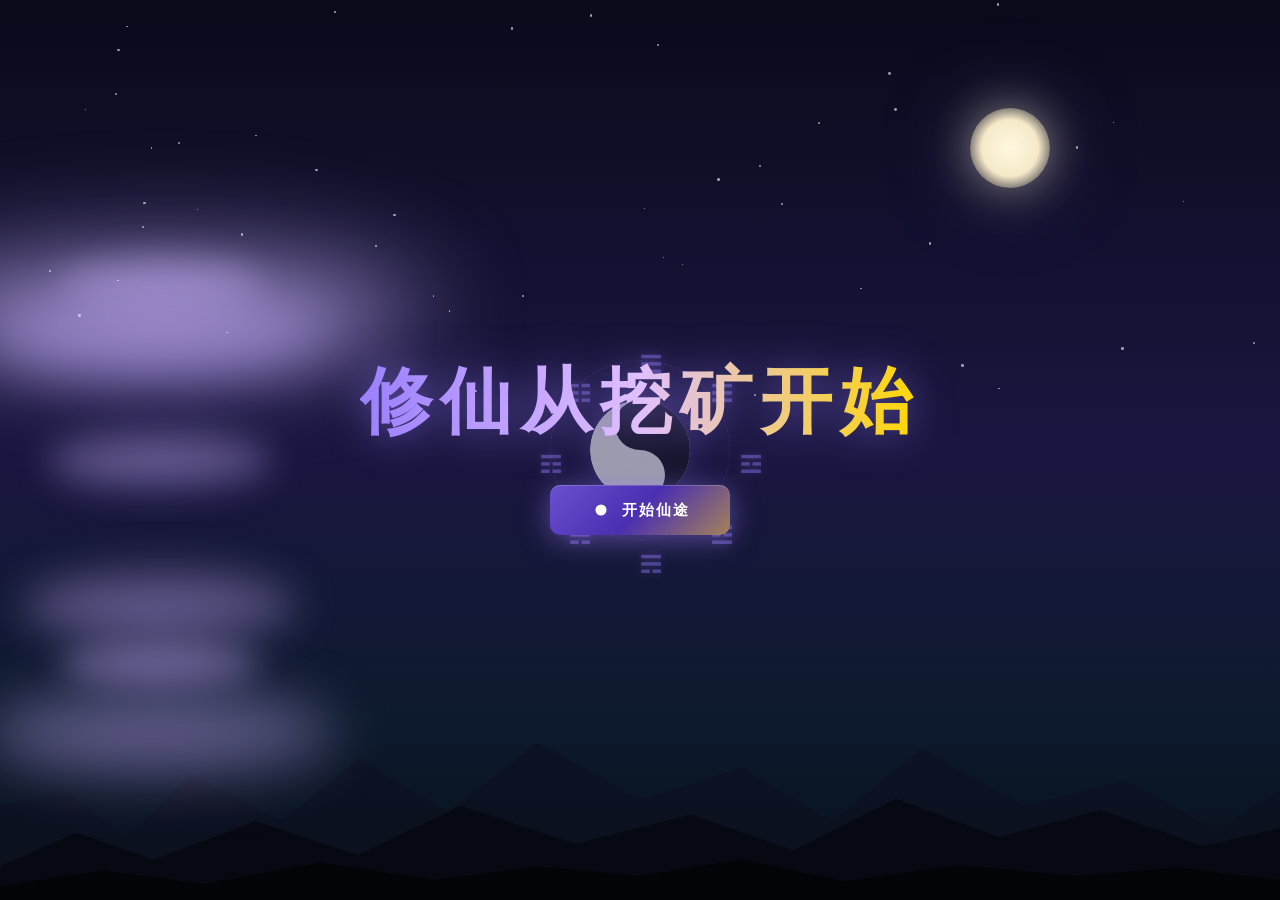
==== commit f07f7643: "修复bug，添加更新日志" ====
--- a/index.html
+++ b/index.html
@@ -1,4 +1,4 @@
-<!DOCTYPE html>
+﻿<!DOCTYPE html>
 <html lang="zh-CN" class="theme-dark">
 <head>
   <meta charset="UTF-8">
@@ -7,7 +7,7 @@
   <!-- 零依赖：无 CDN、无外部字体/图标，双击本文件即玩 -->
   <!-- 通用框架样式 + 各玩法模块专属样式（灵脉） -->
   <link rel="stylesheet" href="css/base.css?v=20260924d">
-  <link rel="stylesheet" href="css/modules/lm/lm.css?v=20261001a">
+  <link rel="stylesheet" href="css/modules/lm/lm.css?v=20261001ba">
   <link rel="stylesheet" href="css/modules/vill/vill.css">
   <link rel="stylesheet" href="css/modules/farm/fa.css">
   <link rel="stylesheet" href="css/modules/horde/ho.css">
@@ -30,13 +30,16 @@
 
   <!-- 灵脉引擎（数值照抄 gooboo-mining，仅改写设定）：依赖顺序固定 -->
   <script src="js/modules/lm/lm_text.js?v=20260924b"></script>
-  <script src="js/modules/lm/lm_core.js?v=20260924b"></script>
+  <script src="js/modules/lm/lm_core.js?v=20261001ba"></script>
   <script src="js/modules/lm/lm_data.js?v=20260924b"></script>
   <script src="js/modules/lm/lm_store.js?v=20260924b"></script>
 
+  <!-- 版本更新日志（数据文件，app.js 里 openPatchnotes() 读取） -->
+  <script src="js/patchnotes.js?v=20261001c"></script>
+
   <!-- 应用壳 + 各模块视图 -->
-  <script src="js/app.js"></script>
-  <script src="js/views/lm_view.js?v=20261001h"></script>
+  <script src="js/app.js?v=20261001c"></script>
+  <script src="js/views/lm_view.js?v=20261001ei"></script>
 
   <!-- 宗门引擎（数值照抄 gooboo-village，仅改写设定） -->
   <script src="js/modules/vill/vi_text.js"></script>
@@ -81,4 +84,4 @@
   <script src="js/modules/treasure/treasure_core.js"></script>
   <script src="js/modules/general/general_core.js"></script>
 </body>
-</html>+</html>
--- a/css/modules/lm/lm.css
+++ b/css/modules/lm/lm.css
@@ -50,6 +50,39 @@
 /* 矿上方层岩余量血条 */
 .lm-ore-hp { width: 240px; margin-bottom: 10px; }
 .lm-ore-hp .bar { background: linear-gradient(90deg, #F4511E, #FF6B5F); }
+/* 保护罩：没被击碎过的矿，矿石自带柔和蓝色灵气光晕 + 外围光环 */
+.lm-ore.shielded {
+  filter: drop-shadow(0 10px 14px rgba(0,0,0,0.4))
+          drop-shadow(0 0 8px rgba(100,180,255,0.6))
+          drop-shadow(0 0 22px rgba(80,150,255,0.35));
+}
+.lm-ore.shielded::before {
+  content: '';
+  position: absolute; inset: -14px -18px -14px -18px;
+  border-radius: 50%;
+  border: 1.5px solid rgba(130, 200, 255, 0.45);
+  background: radial-gradient(circle, rgba(100,180,255,0.08) 0%, rgba(100,180,255,0) 70%);
+  animation: lm-shield-ring 4.2s ease-in-out infinite;
+  pointer-events: none;
+  z-index: -1;
+}
+.lm-ore.shielded::after {
+  content: '';
+  position: absolute; inset: -20px -24px -20px -24px;
+  border-radius: 50%;
+  border: 1px dashed rgba(140, 210, 255, 0.25);
+  animation: lm-shield-spin 18s linear infinite;
+  pointer-events: none;
+  z-index: -1;
+}
+@keyframes lm-shield-ring {
+  0%, 100% { opacity: 0.5; transform: scale(1); }
+  50%      { opacity: 0.85; transform: scale(1.08); }
+}
+@keyframes lm-shield-spin {
+  from { transform: rotate(0deg); }
+  to   { transform: rotate(360deg); }
+}
 /* 灵矿本体：可点击 */
 .lm-ore {
   position: relative; cursor: pointer;
--- a/css/modules/vill/vill.css
+++ b/css/modules/vill/vill.css
@@ -99,8 +99,8 @@
 .vi-upg-actions .spacer{flex:1;}
 
 /* 建造队列（UpgradeQueue.vue） */
-.vi-queue{display:flex;flex-wrap:wrap;align-items:center;gap:6px;padding:4px;}
-.vi-queue-item{display:inline-flex;align-items:center;gap:5px;}
+.vi-queue{display:flex;flex-direction:column;gap:6px;padding:4px;}
+.vi-queue-item{display:flex;flex-wrap:wrap;align-items:center;gap:5px;}
 .vi-bar{position:relative;height:20px;border-radius:4px;overflow:hidden;background:rgba(255,255,255,.1);margin-top:8px;}
 .vi-bar-fill{position:absolute;top:0;bottom:0;left:0;background:#7e57c2;}
 .vi-bar span{position:absolute;inset:0;display:flex;align-items:center;justify-content:center;font-size:12px;color:#fff;}
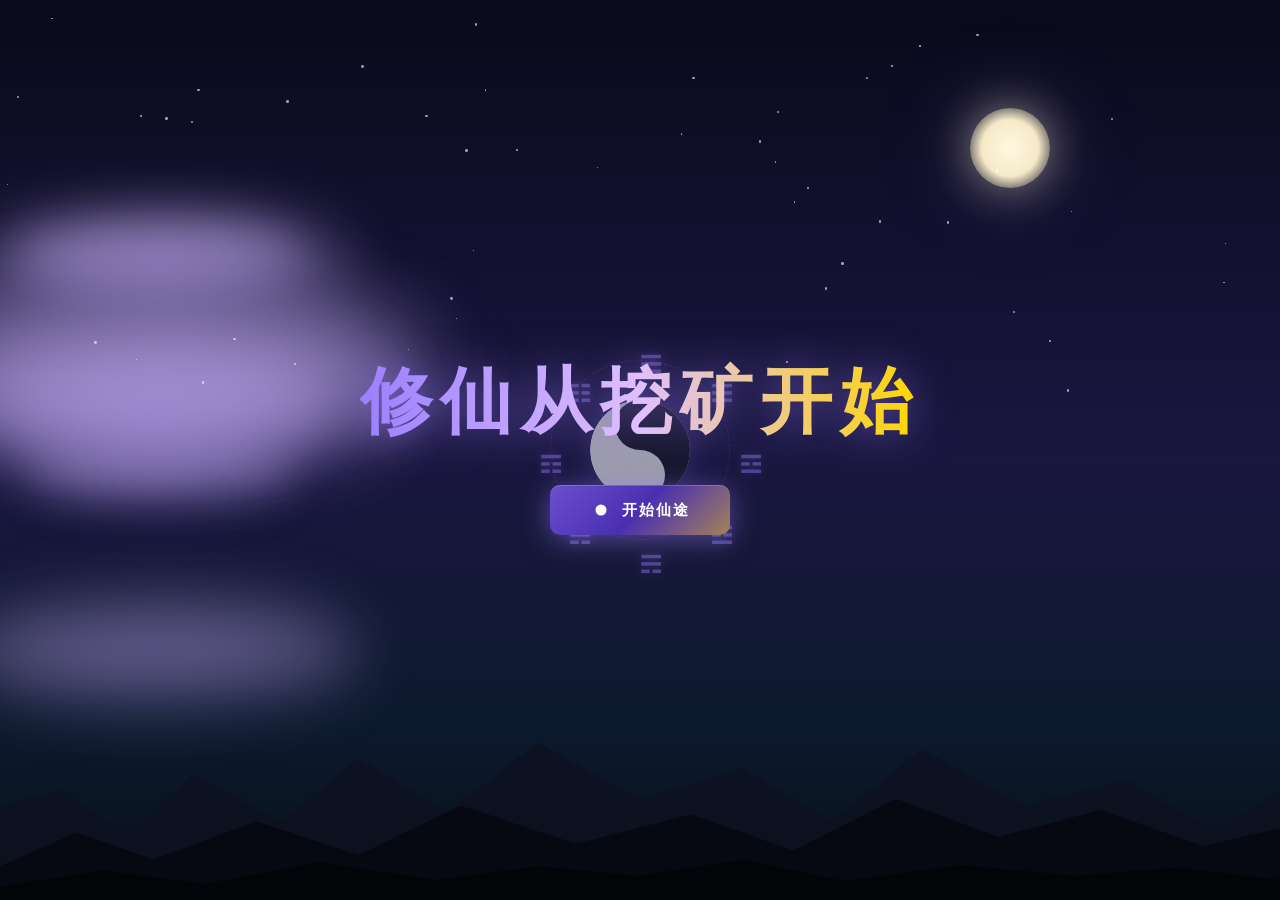
==== commit 38e12fc0: "新增多个玩法内容" ====
--- a/index.html
+++ b/index.html
@@ -3,6 +3,9 @@
 <head>
   <meta charset="UTF-8">
   <meta name="viewport" content="width=device-width, initial-scale=1.0">
+  <meta http-equiv="Cache-Control" content="no-cache, no-store, must-revalidate">
+  <meta http-equiv="Pragma" content="no-cache">
+  <meta http-equiv="Expires" content="0">
   <title>修仙·从挖灵石开始</title>
   <!-- 零依赖：无 CDN、无外部字体/图标，双击本文件即玩 -->
   <!-- 通用框架样式 + 各玩法模块专属样式（灵脉） -->
@@ -11,35 +14,38 @@
   <link rel="stylesheet" href="css/modules/vill/vill.css">
   <link rel="stylesheet" href="css/modules/farm/fa.css">
   <link rel="stylesheet" href="css/modules/horde/ho.css">
-  <link rel="stylesheet" href="css/modules/school/sc.css">
+  <link rel="stylesheet" href="css/modules/school/sc.css?v=7">
   <link rel="stylesheet" href="css/modules/ruin/ru.css">
+  <link rel="stylesheet" href="css/modules/xianqi/xianqi.css?v=DAO_TXLATE_FINAL">
+  <link rel="stylesheet" href="css/modules/general/gen.css">
+  <link rel="stylesheet" href="css/modules/dao/dao.css?v=DAO_TXLATE_FINAL">
   <style>/* fallback: 深色底，避免首屏白闪 */ html,body{background:#0f1017;}</style>
 </head>
 <body class="theme-dark">
   <div id="app"></div>
 
   <!-- 图标系统 -->
-  <script src="js/icon.js?v=20260924d"></script>
+  <script src="js/icon.js?v=7"></script>
 
   <!-- 跨模块注册地基：统一注册表 / 跨模块 key 索引 / gooboo 式统一 tick（必须最先加载） -->
   <script src="js/gb_registry.js?v=20260930a"></script>
 
   <!-- 全局 Feature 解锁注册表 + globalLevel 系统 -->
   <script src="js/global_unlock.js?v=20260930a"></script>
-  <script src="js/meta.js?v=20260930a"></script>
+  <script src="js/meta.js?v=7"></script>
 
   <!-- 灵脉引擎（数值照抄 gooboo-mining，仅改写设定）：依赖顺序固定 -->
-  <script src="js/modules/lm/lm_text.js?v=20260924b"></script>
+  <script src="js/modules/lm/lm_text.js?v=7ab"></script>
   <script src="js/modules/lm/lm_core.js?v=20261001ba"></script>
   <script src="js/modules/lm/lm_data.js?v=20260924b"></script>
   <script src="js/modules/lm/lm_store.js?v=20260924b"></script>
 
   <!-- 版本更新日志（数据文件，app.js 里 openPatchnotes() 读取） -->
-  <script src="js/patchnotes.js?v=20261001c"></script>
+  <script src="js/patchnotes.js?v=20261002a"></script>
 
   <!-- 应用壳 + 各模块视图 -->
-  <script src="js/app.js?v=20261001c"></script>
-  <script src="js/views/lm_view.js?v=20261001ei"></script>
+  <script src="js/app.js?v=20261002a"></script>
+  <script src="js/views/lm_view.js?v=DAO_TXLATE_FINAL"></script>
 
   <!-- 宗门引擎（数值照抄 gooboo-village，仅改写设定） -->
   <script src="js/modules/vill/vi_text.js"></script>
@@ -64,11 +70,12 @@
   <script src="js/views/ho_view.js"></script>
 
   <!-- 藏经阁引擎（数值照抄 gooboo-school，仅改写设定）：依赖顺序固定 -->
-  <script src="js/modules/school/sc_text.js"></script>
-  <script src="js/modules/school/sc_core.js"></script>
-  <script src="js/modules/school/sc_data.js"></script>
-  <script src="js/modules/school/sc_store.js"></script>
-  <script src="js/views/sc_view.js"></script>
+  <script src="js/modules/school/sc_text.js?v=7"></script>
+  <script src="js/modules/school/sc_core.js?v=7"></script>
+  <script src="js/modules/school/sc_data.js?v=7"></script>
+  <script src="js/modules/school/sc_store.js?v=7"></script>
+  <script src="js/modules/school/sc_idioms.js?v=7"></script>
+  <script src="js/views/sc_view.js?v=7"></script>
 
   <!-- 秘境引擎：派遣 → 等待归来（数据表 / 内核 / store / 模拟引擎 / 视图） -->
   <script src="js/modules/ruin/ru_text.js"></script>
@@ -78,10 +85,20 @@
   <script src="js/modules/ruin/ru_sim.js"></script>
   <script src="js/views/ru_view.js"></script>
 
-  <!-- 阶段 2 新模块：大道法则 / 先天灵宝 / 仙器 / 仙尊指引 -->
-  <script src="js/modules/dao/dao_core.js"></script>
-  <script src="js/modules/relic/relic_core.js"></script>
-  <script src="js/modules/treasure/treasure_core.js"></script>
+  <!-- 阶段 2 新模块：大道法则（gooboo gem 宝石模块修仙化移植） -->
+  <script src="js/modules/dao/dao_core.js?v=DAO_TXLATE_FINAL"></script>
+  <script src="js/modules/dao/dao_data.js?v=DAO_TXLATE_FINAL"></script>
+  <script src="js/views/dao_view.js?v=DAO_TXLATE_FINAL"></script>
+
+  <!-- 阶段 2 新模块：先天灵宝 / 仙器 / 圣人指引 -->
+  <script src="js/modules/relic/relic_core.js?v=20261002g"></script>
+  <script src="js/views/relic_view.js?v=20261002g"></script>
+  <script src="js/modules/treasure/treasure_core.js?v=DAO_TXLATE_FINAL"></script>
+  <script src="js/views/xianqi_view.js?v=DAO_TXLATE_FINAL"></script>
   <script src="js/modules/general/general_core.js"></script>
+  <script src="js/views/general_view.js"></script>
+
+  <!-- 调试模式 / 作弊面板（生产版可注释掉） -->
+  <script src="js/debug.js?v=7"></script>
 </body>
 </html>
--- a/css/base.css
+++ b/css/base.css
@@ -36,6 +36,11 @@
 
   --outline-strong: 3px solid var(--outline-color);
   --shadow-elevation: 0 2px 4px rgba(0, 0, 0, 0.25);
+
+  /* 卡片 / 进度条底色（跨模块共用） */
+  --bg-card: rgba(255, 255, 255, 0.08);
+  --bg-card-elevated: rgba(255, 255, 255, 0.14);
+  --bg-progress: rgba(255, 255, 255, 0.15);
 }
 
 /* 暗色主题（默认） */
@@ -74,6 +79,11 @@
   --surface-subtle: rgba(0, 0, 0, 0.06);
   --surface-input: #FFFFFF;
   --shadow-elevation: 0 2px 4px rgba(0, 0, 0, 0.12);
+
+  /* 浅色主题覆盖卡片底色（白背景用半透明深色叠层保证对比） */
+  --bg-card: rgba(0, 0, 0, 0.06);
+  --bg-card-elevated: rgba(0, 0, 0, 0.1);
+  --bg-progress: rgba(0, 0, 0, 0.12);
 }
 
 /* ---------- 1. 全局 ---------- */
@@ -348,8 +358,10 @@
 .gb-btn.primary { background: var(--clr-primary); }
 .gb-btn.success { background: var(--clr-success); }
 .gb-btn.error { background: var(--clr-error); }
+.gb-btn.warning { background: var(--clr-warning, #ff9800); }
 .gb-btn.grey { background: var(--grey-8); }
 .gb-btn.small { padding: 3px 10px; font-size: 12px; }
+.gb-btn.tiny { padding: 1px 6px; font-size: 10px; }
 .gb-btn.icon { padding: 6px; width: 34px; height: 34px; justify-content: center; background: var(--surface-subtle); }
 .gb-btn.ghost { background: transparent; color: var(--text-main); border: var(--card-border-thin); }
 
@@ -520,12 +532,14 @@
   height: 24px;
   border-radius: 4px;
   padding: 0;
-  transition: background .15s ease, color .15s ease;
+  transition: background .15s ease, color .15s ease, transform .15s ease;
 }
 .upg-toggle-btn:hover {
   background: var(--surface-subtle);
   color: var(--text-main);
 }
+/* 折叠态 chevron-up 旋转 180° → 变成向下的 V（表示"还有更多可以展开"） */
+.upg-card.upg-collapsed .upg-toggle-btn { transform: rotate(180deg); }
 
 /* 飞升后保留锁图标 */
 .upg-lock {
@@ -1037,3 +1051,156 @@
   .landing-moon { width: 50px; height: 50px; }
   .landing-btn { padding: 12px 28px; font-size: 14px; letter-spacing: 1px; }
 }
+
+/* ============ 调试面板样式 ============ */
+.debug-section { margin-bottom: 14px; padding-bottom: 10px; border-bottom: 1px solid var(--border); }
+.debug-section:last-child { margin-bottom: 0; border-bottom: none; }
+.debug-title { font-size: 13px; font-weight: bold; color: var(--clr-warning); margin-bottom: 6px; padding-bottom: 4px; }
+.debug-row { display: flex; align-items: center; gap: 6px; padding: 4px 0; font-size: 12px; flex-wrap: wrap; }
+.debug-label { color: var(--text-sub); min-width: 130px; font-size: 12px; }
+#debug-body details summary::-webkit-details-marker { display: none; }
+#debug-body details summary::marker { content: ''; }
+
+/* ============ 先天灵宝模块样式 ============ */
+.bg-progress { background: rgba(128,128,128,0.25); }
+
+/* Tab 栏 */
+.rel-tabs {
+  display: flex;
+  gap: 2px;
+  background: var(--bg-card);
+  border-radius: 10px;
+  padding: 4px;
+  margin-bottom: 10px;
+}
+.rel-tab {
+  flex: 1;
+  display: flex;
+  align-items: center;
+  justify-content: center;
+  gap: 6px;
+  padding: 8px 12px;
+  font-size: 13px;
+  font-weight: 600;
+  color: var(--text-dim);
+  background: transparent;
+  border: none;
+  border-radius: 6px;
+  cursor: pointer;
+  transition: all 0.15s;
+}
+.rel-tab:hover {
+  color: var(--text-main);
+  background: rgba(255,255,255,0.05);
+}
+.rel-tab.active {
+  color: var(--text-main);
+  background: var(--bg-card-elevated, rgba(130,177,255,0.15));
+  box-shadow: 0 1px 3px rgba(0,0,0,0.2);
+}
+.rel-tab svg { opacity: 0.9; }
+
+.rel-tab-body {
+  min-height: 200px;
+}
+
+/* 响应式：窄屏时 2 列变 1 列 */
+@media (max-width: 700px) {
+  .rel-tab-body > div[style*="grid-template-columns"] {
+    grid-template-columns: 1fr !important;
+  }
+}
+
+/* ============ 全局基础组件（跨模块共用） ============ */
+
+/* 按钮：默认 secondary（半透明灰底 + 白字） */
+.gb-btn {
+  display: inline-flex;
+  align-items: center;
+  justify-content: center;
+  gap: 4px;
+  font-family: inherit;
+  font-size: 12px;
+  font-weight: 500;
+  padding: 8px 14px;
+  border-radius: 6px;
+  color: #fff;
+  background: rgba(255, 255, 255, 0.1);
+  border: 1px solid rgba(255, 255, 255, 0.2);
+  cursor: pointer;
+  transition: background 0.15s, border-color 0.15s, transform 0.1s;
+  user-select: none;
+  white-space: nowrap;
+}
+.gb-btn:hover { background: rgba(255, 255, 255, 0.18); border-color: rgba(255, 255, 255, 0.35); }
+.gb-btn:active { transform: translateY(1px); }
+.gb-btn:disabled { opacity: 0.45; cursor: not-allowed; transform: none; }
+
+.gb-btn.primary { background: var(--clr-primary, #1976D2); border-color: transparent; }
+.gb-btn.primary:hover { filter: brightness(1.15); background: var(--clr-primary, #1976D2); }
+
+.gb-btn.small { font-size: 11px; padding: 4px 10px; border-radius: 5px; }
+
+/* 浅色主题按钮：白字改成黑字，背景用半透明深色 */
+.theme-light .gb-btn {
+  color: #000;
+  background: rgba(0, 0, 0, 0.08);
+  border-color: rgba(0, 0, 0, 0.22);
+}
+.theme-light .gb-btn:hover { background: rgba(0, 0, 0, 0.14); border-color: rgba(0, 0, 0, 0.3); }
+.theme-light .gb-btn.primary { color: #fff; background: var(--clr-primary, #1976D2); border-color: transparent; }
+
+/* 下拉选择框 */
+.gb-select,
+.gb-pedestal-select {
+  font-family: inherit;
+  font-size: 12px;
+  color: var(--text-main);
+  background: var(--bg-card);
+  border: 1px solid var(--divider);
+  border-radius: 4px;
+  padding: 4px 6px;
+  cursor: pointer;
+  outline: none;
+}
+.gb-select:focus,
+.gb-pedestal-select:focus { border-color: var(--clr-accent, #82B1FF); }
+.gb-pedestal-select[multiple] { min-height: 60px; }
+.gb-pedestal-select[multiple] option {
+  padding: 2px 4px;
+  background: var(--bg-card);
+  color: var(--text-main);
+}
+.gb-pedestal-select[multiple] option:checked {
+  background: rgba(130, 177, 255, 0.35);
+}
+
+/* 浅色主题下拉框 */
+.theme-light .gb-select,
+.theme-light .gb-pedestal-select {
+  color: #000;
+  background: #fff;
+  border-color: rgba(0, 0, 0, 0.22);
+}
+.theme-light .gb-pedestal-select[multiple] option { background: #fff; color: #000; }
+.theme-light .gb-pedestal-select[multiple] option:checked {
+  background: #1976D2;
+  color: #fff;
+}
+
+/* 卡片容器（通用） */
+.gb-card {
+  background: var(--bg-card);
+  border: 1px solid var(--divider);
+  border-radius: 8px;
+  padding: 10px;
+}
+
+/* 圆点徽章 */
+.rel-tab-badge {
+  display: inline-flex;
+  align-items: center;
+  justify-content: center;
+  margin-right: 2px;
+}
+
--- a/css/modules/vill/vill.css
+++ b/css/modules/vill/vill.css
@@ -98,9 +98,10 @@
 .vi-upg-actions{display:flex;align-items:center;justify-content:flex-end;gap:8px;padding-top:10px;}
 .vi-upg-actions .spacer{flex:1;}
 
-/* 建造队列（UpgradeQueue.vue） */
-.vi-queue{display:flex;flex-direction:column;gap:6px;padding:4px;}
-.vi-queue-item{display:flex;flex-wrap:wrap;align-items:center;gap:5px;}
-.vi-bar{position:relative;height:20px;border-radius:4px;overflow:hidden;background:rgba(255,255,255,.1);margin-top:8px;}
-.vi-bar-fill{position:absolute;top:0;bottom:0;left:0;background:#7e57c2;}
+/* 建造队列（UpgradeQueue.vue：图标行 + 统一进度条） */
+.vi-q-card{padding:10px 12px;}
+.vi-q-icons{display:flex;flex-wrap:wrap;align-items:center;gap:6px;padding:6px 0 8px;min-height:40px;}
+.vi-q-icon{position:relative;width:36px;height:36px;display:flex;align-items:center;justify-content:center;border-radius:6px;background:rgba(255,255,255,.06);color:var(--c-accent,#b39ddb);}
+.vi-bar{position:relative;height:20px;border-radius:4px;overflow:hidden;background:rgba(255,255,255,.1);}
+.vi-bar-fill{position:absolute;top:0;bottom:0;left:0;background:#7e57c2;transition:width .3s ease;}
 .vi-bar span{position:absolute;inset:0;display:flex;align-items:center;justify-content:center;font-size:12px;color:#fff;}
--- a/css/modules/school/sc.css
+++ b/css/modules/school/sc.css
@@ -240,5 +240,25 @@
 .sc-chem-slider input[type=range] { width: 320px; max-width: 80%; }
 .sc-chem-slider span { font-size: 13px; color: var(--text-main); }
 
+/* 文墨(literature) 成语接龙棋盘 */
+.idiom-wrap { display: flex; flex-direction: column; align-items: center; gap: 14px; padding: 12px 0; }
+.idiom-board { display: grid; gap: 4px; width: 100%; max-width: 480px; max-height: 480px; aspect-ratio: 1; background: var(--surface-tile-soft, rgba(255,255,255,.05)); padding: 12px; border-radius: 14px; overflow: hidden; }
+.idiom-cell { aspect-ratio: 1; min-height: 52px; display: flex; align-items: center; justify-content: center; font-size: 22px; font-weight: 700; font-family: 'PingFang SC','Microsoft YaHei',sans-serif; border-radius: 10px; cursor: pointer; user-select: none; transition: transform .1s, box-shadow .15s, background .15s; }
+.idiom-cell.empty { background: transparent; cursor: default; }
+.idiom-cell.fixed { background: var(--surface-tile-solid, rgba(255,255,255,.08)); color: var(--text-main, #e6e6e6); border: 2px solid var(--accent-soft, rgba(120,180,255,.25)); }
+.idiom-cell.blank { background: rgba(180,140,60,.12); color: transparent; border: 2px dashed rgba(255,200,100,.6); }
+.idiom-cell.filled { background: rgba(90,200,120,.18); color: #7ddc8a; border: 2px solid rgba(125,220,138,.6); }
+.idiom-cell.filled-right { background: rgba(60,200,100,.28); color: #5cf27f; border: 2px solid rgba(120,240,150,.85); box-shadow: 0 0 8px rgba(120,240,150,.3); }
+.idiom-cell.filled-wrong { background: rgba(220,60,60,.22); color: #ff8a8a; border: 2px solid rgba(240,120,120,.7); animation: idiom-shake .3s ease; }
+@keyframes idiom-shake { 0%,100%{transform:translateX(0)} 25%{transform:translateX(-3px)} 75%{transform:translateX(3px)} }
+.idiom-cell.blank:hover { background: rgba(200,160,80,.2); }
+.idiom-cell.selected { box-shadow: 0 0 0 3px rgba(255,200,100,.55); transform: translateY(-2px); background: rgba(255,200,100,.18) !important; }
+.idiom-cell.bridge { box-shadow: inset 0 0 0 2px rgba(200,140,255,.3); }
+.idiom-choice { min-width: 48px; height: 48px; padding: 0 14px; font-size: 22px; font-weight: 700; font-family: 'PingFang SC','Microsoft YaHei',sans-serif; border-radius: 10px; background: linear-gradient(145deg, rgba(255,255,255,.1), rgba(255,255,255,.04)); color: var(--text-main, #e6e6e6); border: 2px solid rgba(180,180,180,.3); cursor: pointer; transition: transform .1s, box-shadow .15s, border-color .15s; }
+.idiom-choice:hover { border-color: rgba(255,200,100,.7); transform: translateY(-2px); }
+.idiom-choice:active { transform: translateY(0); }
+.idiom-choices { display: flex; flex-wrap: wrap; gap: 10px; justify-content: center; padding: 4px 0; }
+.idiom-solved { color: #7ddc8a; font-weight: 700; font-size: 15px; }
+
 /* ---------- 响应式 ---------- */
 @media (max-width: 900px) { .sc-grid { grid-template-columns: 1fr; } }
--- a/css/modules/xianqi/xianqi.css
+++ b/css/modules/xianqi/xianqi.css
@@ -0,0 +1,404 @@
+/* ============================================================
+ * xianqi.css —— 仙器模块样式 (对齐 gooboo Treasure.vue)
+ * ============================================================ */
+
+.xq-page {
+  display: flex;
+  flex-direction: column;
+  gap: 10px;
+  padding: 10px;
+}
+
+/* ---------- ChanceList 概率条 ---------- */
+.xq-chance {
+  display: flex;
+  flex-wrap: wrap;
+  gap: 6px;
+}
+.xq-chance-bar {
+  padding: 2px 8px;
+  border-radius: 4px;
+  font-size: 11px;
+  font-weight: 600;
+  box-shadow: 0 2px 4px rgba(0,0,0,0.2);
+}
+.tier-0 { background: #607d8b; color: #fff; }   /* tier 1 - gray */
+.tier-1 { background: #2196f3; color: #fff; }   /* tier 2 - blue */
+.tier-2 { background: #4caf50; color: #fff; }   /* tier 3 - green */
+.tier-3 { background: #ff9800; color: #fff; }   /* tier 4 - orange */
+.tier-4 { background: #e91e63; color: #fff; }   /* tier 5 - pink */
+.tier-5 { background: #ffeb3b; color: #333; }   /* tier 6 - yellow (prestige) */
+
+/* ---------- 工具栏 ---------- */
+.xq-toolbar {
+  display: flex;
+  align-items: center;
+  gap: 6px;
+  padding: 8px 10px;
+  background: rgba(255,255,255,0.04);
+  border-radius: 6px;
+  flex-wrap: wrap;
+}
+.xq-cc {
+  display: inline-flex;
+  align-items: center;
+  gap: 4px;
+  padding: 3px 8px;
+  background: rgba(255,255,255,0.08);
+  border-radius: 4px;
+  font-size: 12px;
+  font-weight: 600;
+}
+.xq-cc b { color: #ffd54f; margin: 0 2px; }
+.xq-sep { width: 1px; height: 20px; background: rgba(255,255,255,0.15); margin: 0 2px; }
+
+/* ---------- item-slot 网格 ---------- */
+.xq-slots {
+  display: grid;
+  grid-template-columns: repeat(auto-fill, minmax(76px, 1fr));
+  gap: 8px;
+  padding: 4px;
+}
+.xq-slot {
+  position: relative;
+  width: 72px;
+  height: 72px;
+  border-radius: 12px;
+  background: rgba(255,255,255,0.06);
+  box-shadow: 0 2px 6px rgba(0,0,0,0.3);
+  cursor: pointer;
+  display: flex;
+  flex-direction: column;
+  align-items: center;
+  justify-content: space-between;
+  padding: 4px;
+  transition: transform .15s ease, box-shadow .15s ease;
+  border: 1px solid transparent;
+}
+.xq-slot:hover:not(.locked) {
+  transform: translateY(-2px);
+  box-shadow: 0 4px 12px rgba(0,0,0,0.5);
+  border-color: rgba(255,255,255,0.25);
+}
+.xq-slot.empty {
+  background: rgba(255,255,255,0.02);
+  box-shadow: none;
+  border: 1px dashed rgba(255,255,255,0.15);
+  cursor: default;
+}
+.xq-slot.new-item {
+  background: linear-gradient(135deg, rgba(33,150,243,0.3), rgba(33,150,243,0.1));
+  border-color: #2196f3;
+  animation: xq-pulse 1.5s ease-in-out infinite;
+}
+@keyframes xq-pulse {
+  0%, 100% { box-shadow: 0 2px 6px rgba(33,150,243,0.4); }
+  50%      { box-shadow: 0 2px 12px rgba(33,150,243,0.8); }
+}
+.xq-slot.locked {
+  opacity: 0.4;
+  cursor: not-allowed;
+}
+.xq-locked {
+  position: absolute;
+  pointer-events: none;
+}
+.xq-slot-tier {
+  position: absolute;
+  left: 2px; top: 2px;
+  background: rgba(0,0,0,0.6);
+  color: #ffeb3b;
+  font-size: 10px;
+  font-weight: 700;
+  padding: 1px 4px;
+  border-radius: 8px;
+}
+.xq-slot-lv {
+  font-size: 11px;
+  color: #ffd54f;
+  font-weight: 700;
+}
+.xq-slot-icon {
+  display: flex;
+  align-items: center;
+  justify-content: center;
+  opacity: 0.85;
+  filter: brightness(1.1);
+}
+.xq-slot-efs {
+  display: flex;
+  gap: 2px;
+  flex-wrap: wrap;
+  justify-content: center;
+}
+.xq-ef-ico {
+  width: 14px; height: 14px;
+  display: inline-flex;
+  align-items: center; justify-content: center;
+  font-size: 10px;
+  color: #e0e0e0;
+}
+.xq-ef-empty::before {
+  content: '?';
+  opacity: 0.3;
+  font-size: 11px;
+}
+.xq-quick-del {
+  width: 72px; height: 72px;
+  border-radius: 12px;
+  background: rgba(244,67,54,0.15);
+  border: 1px dashed rgba(244,67,54,0.5);
+  color: #ef5350;
+  cursor: pointer;
+  display: flex;
+  align-items: center; justify-content: center;
+  font-size: 22px;
+}
+.xq-quick-del:disabled { opacity: 0.25; cursor: default; }
+.xq-quick-del:not(:disabled):hover {
+  background: rgba(244,67,54,0.3);
+}
+
+/* ---------- StatList 右栏 ---------- */
+.xq-stat {
+  padding: 10px;
+  background: rgba(255,255,255,0.03);
+  border-radius: 8px;
+  max-height: 40vh;
+  overflow-y: auto;
+}
+.xq-stat-title {
+  font-size: 14px;
+  font-weight: 700;
+  margin: 0 0 8px 0;
+  text-align: center;
+  color: #cfd8dc;
+  display: flex;
+  align-items: center; justify-content: center;
+  gap: 4px;
+}
+.xq-stat-grp {
+  margin-bottom: 10px;
+  display: flex;
+  flex-direction: column;
+  gap: 2px;
+}
+.xq-stat-grp > b {
+  font-size: 11px;
+  color: #90a4ae;
+  margin-bottom: 2px;
+  padding-bottom: 2px;
+  border-bottom: 1px solid rgba(255,255,255,0.1);
+}
+.xq-stat-row {
+  display: flex;
+  align-items: center;
+  gap: 6px;
+  font-size: 12px;
+  padding: 2px 4px;
+  border-radius: 3px;
+  color: #e0e0e0;
+}
+.xq-stat-row.dim { opacity: 0.3; }
+.xq-stat-row > span { flex: 1; }
+.xq-stat-val {
+  color: #ffd54f;
+  font-weight: 700;
+  font-style: normal;
+  font-size: 11px;
+}
+.xq-stat-empty {
+  text-align: center;
+  color: #78909c;
+  font-size: 13px;
+  padding: 20px 10px;
+  line-height: 1.6;
+}
+
+/* ---------- Dialog 弹窗 ---------- */
+.xq-mask {
+  position: fixed;
+  inset: 0;
+  background: rgba(0,0,0,0.7);
+  z-index: 100;
+}
+.xq-dialog {
+  position: fixed;
+  top: 50%; left: 50%;
+  transform: translate(-50%, -50%);
+  width: 320px;
+  max-width: 90vw;
+  max-height: 85vh;
+  overflow-y: auto;
+  background: #1e1e2e;
+  border-radius: 14px;
+  padding: 16px 18px;
+  z-index: 101;
+  box-shadow: 0 8px 32px rgba(0,0,0,0.6);
+  border: 1px solid rgba(255,255,255,0.1);
+}
+.xq-dlg-close {
+  position: absolute;
+  top: 8px; right: 8px;
+  width: 28px; height: 28px;
+  background: transparent;
+  border: none;
+  color: #90a4ae;
+  cursor: pointer;
+  border-radius: 50%;
+  display: flex; align-items: center; justify-content: center;
+}
+.xq-dlg-close:hover { background: rgba(255,255,255,0.1); color: #fff; }
+
+.xq-dlg-head {
+  display: flex;
+  align-items: center;
+  gap: 14px;
+  padding-bottom: 12px;
+  border-bottom: 1px solid rgba(255,255,255,0.08);
+  margin-bottom: 12px;
+}
+.xq-dlg-ico {
+  width: 56px; height: 56px;
+  display: flex; align-items: center; justify-content: center;
+  border-radius: 12px;
+  background: rgba(255,255,255,0.05);
+  font-size: 40px;
+}
+.xq-dlg-tier {
+  font-size: 15px;
+  font-weight: 700;
+  color: #ffd54f;
+}
+.xq-dlg-lv {
+  font-size: 13px;
+  color: #90a4ae;
+}
+
+.xq-dlg-efs {
+  display: flex;
+  flex-direction: column;
+  gap: 8px;
+}
+.xq-dlg-ef {
+  display: flex;
+  flex-direction: column;
+  gap: 4px;
+  padding: 6px 8px;
+  background: rgba(255,255,255,0.03);
+  border-radius: 6px;
+}
+.xq-dlg-ef-row {
+  display: flex;
+  align-items: center;
+  gap: 6px;
+  font-size: 13px;
+  color: #e0e0e0;
+}
+.xq-dlg-ef-row > span { flex: 1; }
+.xq-dlg-ef-val {
+  color: #ffd54f;
+  font-weight: 600;
+  font-size: 12px;
+}
+.xq-wildcard {
+  flex: 1;
+  font-size: 12px;
+  padding: 3px 6px;
+  background: rgba(255,255,255,0.08);
+  color: #e0e0e0;
+  border: 1px solid rgba(255,255,255,0.12);
+  border-radius: 4px;
+}
+.xq-wildcard:disabled { opacity: 0.4; cursor: not-allowed; }
+
+/* modifier 栏 */
+.xq-dlg-mods {
+  margin-top: 12px;
+  padding: 10px;
+  background: rgba(255,255,255,0.03);
+  border-radius: 6px;
+}
+.xq-dlg-mod-count {
+  font-size: 11px;
+  color: #90a4ae;
+  margin-bottom: 6px;
+}
+.xq-dlg-mod-list {
+  display: flex;
+  gap: 6px;
+  flex-wrap: wrap;
+}
+.xq-mod-btn {
+  display: inline-flex;
+  align-items: center;
+  gap: 3px;
+  font-size: 11px;
+  padding: 3px 6px;
+  border-radius: 4px;
+}
+
+/* 升级 / 销毁 按钮行 */
+.xq-dlg-actions {
+  display: flex;
+  align-items: center;
+  justify-content: flex-end;
+  gap: 8px;
+  margin-top: 12px;
+}
+.xq-dlg-cost {
+  font-size: 12px;
+  color: #ffd54f;
+  display: inline-flex;
+  align-items: center;
+  gap: 3px;
+}
+.xq-dlg-maxed {
+  flex: 1;
+  text-align: center;
+  color: #78909c;
+  font-size: 12px;
+  font-style: italic;
+}
+
+/* ---------- gb-btn 补（tiny） ---------- */
+.gb-btn.tiny {
+  font-size: 11px;
+  padding: 2px 6px;
+  border-radius: 3px;
+}
+.gb-btn.small {
+  font-size: 12px;
+  padding: 3px 8px;
+}
+.gb-btn.primary {
+  background: #3f51b5;
+  color: #fff;
+  border: none;
+  font-weight: 600;
+  cursor: pointer;
+  border-radius: 4px;
+  transition: background .15s;
+}
+.gb-btn.primary:hover:not(:disabled) { background: #303f9f; }
+.gb-btn.primary:disabled { opacity: 0.4; cursor: not-allowed; }
+.gb-btn.error {
+  background: #e53935;
+  color: #fff;
+  border: none;
+  font-weight: 600;
+  cursor: pointer;
+  border-radius: 4px;
+  transition: background .15s;
+}
+.gb-btn.error:hover:not(:disabled) { background: #c62828; }
+.gb-btn.error:disabled { opacity: 0.4; cursor: not-allowed; }
+.gb-btn.ghost {
+  background: transparent;
+  color: #b0bec5;
+  border: 1px solid rgba(255,255,255,0.15);
+  cursor: pointer;
+  border-radius: 4px;
+}
+.gb-btn.ghost:hover:not(:disabled) { background: rgba(255,255,255,0.08); color: #fff; }
+.gb-btn.ghost:disabled { opacity: 0.4; cursor: not-allowed; }
--- a/css/modules/general/gen.css
+++ b/css/modules/general/gen.css
@@ -0,0 +1,320 @@
+/* ============================================================
+ * gen.css —— 仙尊指引（general）模块专属样式
+ * 复用 base.css 的主题变量，适配 theme-dark / theme-light
+ * 布局按 375×667 竖屏设计。
+ * ============================================================ */
+
+/* ---------- 顶部资源栏 ---------- */
+.gen-header {
+  position: sticky; top: 0; z-index: 4;
+  padding: 8px 12px;
+  background: var(--appbar-bg);
+  border-bottom: 1px solid var(--divider);
+}
+.gen-header-inner {
+  display: flex; align-items: center; justify-content: space-between; gap: 8px;
+}
+.gen-currency {
+  display: flex; align-items: center; gap: 6px;
+}
+.gen-cur-icon { display: flex; }
+.gen-cur-name {
+  font-size: 11px; color: var(--text-dim);
+}
+.gen-cur-val {
+  font-size: 16px; font-weight: 600;
+  color: var(--text-main); font-variant-numeric: tabular-nums;
+}
+.gen-stats {
+  display: flex; gap: 10px;
+}
+.gen-stat {
+  display: inline-flex; align-items: center; gap: 3px;
+  font-size: 11px; color: var(--text-dim);
+  padding: 2px 6px; border-radius: 10px;
+  background: var(--surface-subtle);
+}
+.gen-stat-icon { display: flex; opacity: 0.8; }
+
+/* ---------- 仙尊卡片网格 ---------- */
+.gen-grid {
+  padding: 10px;
+  display: flex; flex-direction: column; gap: 10px;
+}
+
+/* ---------- 仙尊卡片 ---------- */
+.gen-card {
+  border: 1px solid var(--card-border-thin);
+  border-radius: 12px;
+  background: var(--surface-tile-solid);
+  overflow: hidden;
+  transition: border-color .2s;
+}
+.gen-card.locked {
+  opacity: 0.6;
+  background: var(--surface-subtle);
+}
+.gen-card-head {
+  display: flex; align-items: center; gap: 10px;
+  padding: 10px 12px;
+}
+.gen-card-head:hover {
+  background: var(--surface-subtle);
+}
+.gen-card.locked .gen-card-head {
+  cursor: default !important;
+}
+.gen-avatar {
+  width: 44px; height: 44px; flex-shrink: 0;
+  display: flex; align-items: center; justify-content: center;
+  border-radius: 50%;
+  background: linear-gradient(135deg, rgba(250,204,21,0.15), rgba(250,204,21,0.05));
+  border: 1px solid rgba(250,204,21,0.25);
+  color: #facc15;
+}
+.gen-card.locked .gen-avatar {
+  background: var(--surface-subtle);
+  border-color: var(--divider);
+  color: var(--text-dim);
+}
+.gen-info { flex: 1; min-width: 0; }
+.gen-name {
+  font-size: 15px; font-weight: 600;
+  color: var(--text-main);
+}
+.gen-sub {
+  font-size: 11px; color: var(--text-dim);
+  margin-top: 2px;
+}
+.gen-lock-hint {
+  font-size: 11px; color: var(--text-dim);
+  margin-top: 2px; font-style: italic;
+}
+.gen-arrow {
+  display: flex; color: var(--text-dim);
+  transition: transform .2s;
+}
+
+/* ---------- 展开的卡片内容 ---------- */
+.gen-card-body {
+  padding: 0 12px 12px;
+  border-top: 1px solid var(--divider);
+}
+
+/* ---------- 任务线 ---------- */
+.gen-quest {
+  margin-top: 10px;
+  padding: 10px;
+  border-radius: 10px;
+  background: var(--surface-subtle);
+  border: 1px solid var(--divider);
+}
+.gen-quest.completed {
+  border-color: rgba(74,222,128,0.3);
+  background: rgba(74,222,128,0.08);
+}
+.gen-quest-head {
+  display: flex; align-items: center; justify-content: space-between; gap: 8px;
+  margin-bottom: 6px;
+}
+.gen-quest-name {
+  font-size: 13px; font-weight: 600;
+  color: var(--text-main);
+}
+.gen-quest-progress {
+  font-size: 11px; color: var(--text-dim);
+}
+
+/* ---------- 进度条 ---------- */
+.gen-progress-bar {
+  height: 4px; border-radius: 2px;
+  background: var(--divider);
+  overflow: hidden;
+}
+.gen-progress-fill {
+  height: 100%;
+  background: linear-gradient(90deg, #6366f1, #8b5cf6);
+  border-radius: 2px;
+  transition: width .3s ease;
+}
+.gen-quest.completed .gen-progress-fill {
+  background: #4ade80;
+}
+
+/* ---------- 阶段信息 ---------- */
+.gen-stage-info {
+  margin-top: 8px;
+  padding: 8px;
+  border-radius: 8px;
+  background: var(--surface-tile-solid);
+}
+.gen-stage-label {
+  font-size: 11px; font-weight: 600;
+  color: var(--text-dim);
+  margin-bottom: 6px;
+}
+.gen-reward {
+  margin-top: 8px;
+  font-size: 11px; color: var(--text-dim);
+  display: flex; align-items: center; gap: 4px;
+  padding-top: 6px; border-top: 1px dashed var(--divider);
+}
+.gen-done {
+  text-align: center;
+  padding: 10px;
+  background: transparent;
+}
+.gen-done-label {
+  font-size: 12px; color: #4ade80;
+  font-weight: 500;
+  display: inline-flex; align-items: center; gap: 4px;
+}
+
+/* ---------- 任务项 ---------- */
+.gen-tasks {
+  display: flex; flex-direction: column; gap: 6px;
+}
+.gen-task {
+  display: flex; align-items: center; justify-content: space-between; gap: 8px;
+  padding: 6px 8px;
+  border-radius: 6px;
+  background: var(--surface-subtle);
+  font-size: 11.5px;
+  transition: background .15s;
+}
+.gen-task.done {
+  background: rgba(74,222,128,0.1);
+}
+.gen-task-left {
+  display: flex; align-items: center; gap: 6px;
+  flex: 1; min-width: 0;
+}
+.gen-task-status {
+  display: flex; flex-shrink: 0;
+  color: var(--text-dim);
+}
+.gen-task.done .gen-task-status {
+  color: #4ade80;
+}
+.gen-task-desc {
+  color: var(--text-main);
+  overflow: hidden; text-overflow: ellipsis; white-space: nowrap;
+}
+.gen-task-right {
+  display: flex; flex-direction: column; align-items: flex-end; gap: 2px;
+  flex-shrink: 0; max-width: 100px;
+}
+.gen-task-val {
+  font-size: 11px; color: var(--text-dim);
+  font-variant-numeric: tabular-nums;
+}
+.gen-task-mini-bar {
+  width: 100%; max-width: 80px;
+  height: 3px; border-radius: 1.5px;
+  background: var(--divider);
+  overflow: hidden;
+}
+.gen-task-mini-fill {
+  height: 100%;
+  background: #6366f1;
+  border-radius: 1.5px;
+  transition: width .3s ease;
+}
+.gen-task.done .gen-task-mini-fill {
+  background: #4ade80;
+}
+
+/* 布尔型任务（解锁条件） */
+.gen-task-bool.yes {
+  color: #4ade80; font-weight: 500;
+}
+.gen-task-bool.no {
+  color: var(--text-dim);
+}
+
+/* ======= 任务链链式解锁提示 ======= */
+.gen-chain-hint {
+  margin-top: 8px;
+  padding: 6px 10px;
+  background: rgba(99, 102, 241, 0.12);
+  border-left: 3px solid #6366f1;
+  border-radius: 4px;
+  font-size: 11px;
+  color: #a5b4fc;
+  display: flex; align-items: center; gap: 6px;
+}
+.gen-chain-final {
+  margin-top: 8px;
+  padding: 8px 12px;
+  background: linear-gradient(135deg, rgba(250, 204, 21, 0.15), rgba(249, 115, 22, 0.15));
+  border: 1px solid rgba(250, 204, 21, 0.4);
+  border-radius: 6px;
+  font-size: 12px;
+  font-weight: 600;
+  color: #facc15;
+  display: flex; align-items: center; justify-content: center; gap: 6px;
+  text-shadow: 0 0 8px rgba(250, 204, 21, 0.3);
+}
+.gen-locked-quests-hint {
+  margin-top: 12px;
+  padding: 8px 12px;
+  background: rgba(148, 163, 184, 0.08);
+  border: 1px dashed rgba(148, 163, 184, 0.3);
+  border-radius: 6px;
+  font-size: 11px;
+  color: var(--text-dim);
+  display: flex; align-items: center; justify-content: center; gap: 6px;
+}
+
+/* ======= 顶部多货币栏 ======= */
+.gen-currencies-row {
+  display: flex; flex-wrap: wrap; gap: 8px;
+  align-items: center;
+}
+.gen-cur-hint {
+  font-size: 11px; color: var(--text-dim);
+  font-style: italic;
+}
+.gen-currency {
+  display: inline-flex; align-items: center; gap: 4px;
+  padding: 3px 8px;
+  background: rgba(255,255,255,0.05);
+  border-radius: 4px;
+  font-size: 11px;
+  white-space: nowrap;
+}
+.gen-cur-icon { flex-shrink: 0; }
+.gen-cur-name { color: var(--text-dim); }
+.gen-cur-val { color: var(--text-main); font-variant-numeric: tabular-nums; font-weight: 500; }
+
+/* ======= 仙尊 lore（入场白） ======= */
+.gen-lore {
+  margin-bottom: 12px;
+  padding: 10px 14px;
+  background: linear-gradient(135deg, rgba(250, 204, 21, 0.08), rgba(99, 102, 241, 0.08));
+  border: 1px solid rgba(250, 204, 21, 0.25);
+  border-radius: 8px;
+  display: flex; align-items: flex-start; gap: 8px;
+  font-size: 12px;
+  font-style: italic;
+  color: #fcd34d;
+  line-height: 1.6;
+  position: relative;
+}
+.gen-lore span { flex: 1; }
+.gen-lore .mdi-quote-open {
+  flex-shrink: 0;
+  margin-top: 3px;
+  opacity: 0.6;
+}
+
+/* ======= quest story（任务线故事） ======= */
+.gen-quest-story {
+  margin: 4px 0 8px 0;
+  padding: 0 0 8px 12px;
+  border-left: 2px solid rgba(148, 163, 184, 0.2);
+  font-size: 11px;
+  color: var(--text-dim);
+  font-style: italic;
+  line-height: 1.5;
+}
--- a/css/modules/dao/dao.css
+++ b/css/modules/dao/dao.css
@@ -0,0 +1,449 @@
+﻿/* ============================================================
+ * dao.css ——「大道法则（dao）」模块样式
+ *
+ * 精确对标 gooboo Gem.vue 三列布局：
+ *   桌面：左 6 列（宝石卡）+ 中 3 列（进度条）+ 右 3 列（升级/锻造）
+ *   手机：单列纵向堆叠（Gem.vue v-row no-gutters 响应式）
+ *
+ * 依赖 base.css 变量：
+ *   --text-main, --surface-panel-dark, --border, --accent (#d4a855)
+ *   --panel-bright (#24242e), --text-dim, --cyan (#06b6d4)
+ * ============================================================ */
+
+/* ---------- 主容器：三列 flex 布局 ---------- */
+.dao-wrap {
+  display: flex;
+  gap: 12px;
+  align-items: flex-start;
+  padding: 8px;
+  width: 100%;
+  box-sizing: border-box;
+}
+
+.dao-col {
+  display: flex;
+  flex-direction: column;
+  gap: 12px;
+  min-width: 0;
+}
+
+/* 左列 —— 6/12 ≈ 50% */
+.dao-col-gems { flex: 6 1 0; min-width: 0; }
+/* 中列 —— 3/12 ≈ 25% */
+.dao-col-progress { flex: 3 1 0; min-width: 0; }
+/* 右列 —— 3/12 ≈ 25% */
+.dao-col-shop { flex: 3 1 0; min-width: 0; }
+
+/* ---------- 列标题 ---------- */
+.dao-col-title {
+  font-size: 13px;
+  font-weight: 600;
+  color: var(--text-dim, #9a9ab0);
+  letter-spacing: 1px;
+  padding: 0 4px;
+}
+
+/* ---------- 左列：7 元宝石卡片（GemList.vue） ---------- */
+.dao-gem-list {
+  display: flex;
+  flex-wrap: wrap;
+  gap: 8px;
+  padding: 4px;
+}
+
+.dao-gem-card {
+  flex: 1 1 calc(50% - 8px);
+  min-width: 120px;
+  background: var(--surface-panel-dark, #181820);
+  border: 1px solid var(--border, rgba(255,255,255,0.12));
+  border-radius: 8px;
+  padding: 10px;
+  display: flex;
+  flex-direction: column;
+  gap: 4px;
+  transition: border-color 0.15s, transform 0.15s;
+}
+
+.dao-gem-card:hover {
+  border-color: rgba(255,255,255,0.25);
+  transform: translateY(-1px);
+}
+
+.dao-gem-icon {
+  width: 36px;
+  height: 36px;
+  border-radius: 8px;
+  border: 1px solid;
+  display: flex;
+  align-items: center;
+  justify-content: center;
+  margin-bottom: 4px;
+}
+
+.dao-gem-name {
+  font-size: 12px;
+  color: var(--text-dim, #9a9ab0);
+  letter-spacing: 0.5px;
+}
+
+.dao-gem-value {
+  font-size: 18px;
+  font-weight: 700;
+  font-family: 'SF Mono', Consolas, monospace;
+}
+
+.dao-gem-cap-bar {
+  height: 3px;
+  background: rgba(255,255,255,0.06);
+  border-radius: 2px;
+  overflow: hidden;
+  margin-top: 2px;
+}
+.dao-gem-cap-bar > div { height: 100%; transition: width 0.3s; }
+
+.dao-gem-cap {
+  font-size: 10px;
+  color: var(--text-dim, #9a9ab0);
+  opacity: 0.7;
+}
+
+/* ---------- 中列：三进度条（Gem.vue v-progress-linear） ---------- */
+.dao-prog-wrap { display: flex; flex-direction: column; gap: 4px; }
+
+.dao-prog-bar {
+  position: relative;
+  height: 24px;
+  border-radius: 4px;
+  background: rgba(255,255,255,0.06);
+  overflow: hidden;
+  border: 1px solid var(--border, rgba(255,255,255,0.12));
+}
+
+.dao-prog-fill {
+  position: absolute;
+  top: 0; left: 0; bottom: 0;
+  border-radius: 3px;
+  transition: width 0.2s linear;
+}
+
+/* 主进度：暖金色 */
+.dao-prog-primary .dao-prog-fill {
+  background: linear-gradient(90deg, #d4a855, #f0c060);
+}
+/* 次进度：冷紫色 */
+.dao-prog-secondary .dao-prog-fill {
+  background: linear-gradient(90deg, #8b5cf6, #a78bfa);
+}
+/* 稀有进度：青色 */
+.dao-prog-diamond .dao-prog-fill {
+  background: linear-gradient(90deg, #06b6d4, #22d3ee);
+}
+/* 锁定状态 */
+.dao-prog-locked {
+  background: rgba(255,255,255,0.03);
+  border-style: dashed;
+  display: flex;
+  align-items: center;
+  justify-content: center;
+}
+
+.dao-prog-text {
+  position: absolute;
+  inset: 0;
+  display: flex;
+  align-items: center;
+  justify-content: center;
+  font-size: 12px;
+  font-weight: 600;
+  color: #fff;
+  text-shadow: 0 1px 2px rgba(0,0,0,0.8);
+  letter-spacing: 0.5px;
+  pointer-events: none;
+}
+
+.dao-prog-desc {
+  font-size: 11px;
+  color: var(--text-dim, #9a9ab0);
+  text-align: center;
+  padding: 0 2px;
+  line-height: 1.4;
+}
+
+/* ---------- 右列：锻造/升级 Header ---------- */
+.dao-forge-header,
+.dao-shop-header {
+  display: flex;
+  align-items: center;
+  gap: 8px;
+  min-height: 44px;
+}
+
+/* 锻造模式 —— 大标题（Gem.vue diamond-forge glow text） */
+.dao-forge-title {
+  flex: 1;
+  font-size: 18px;
+  font-weight: 700;
+  text-align: center;
+  color: var(--cyan, #06b6d4);
+  text-shadow: 0 0 10px rgba(6, 182, 212, 0.5);
+  letter-spacing: 2px;
+}
+
+.dao-forge-hunyuan {
+  font-size: 13px;
+  font-family: 'SF Mono', Consolas, monospace;
+  color: var(--cyan, #06b6d4);
+  background: rgba(6, 182, 212, 0.1);
+  border: 1px solid rgba(6, 182, 212, 0.3);
+  padding: 4px 10px;
+  border-radius: 6px;
+  display: flex;
+  align-items: center;
+  gap: 4px;
+}
+
+/* 升级模式 —— 下拉框（Gem.vue v-select outlined） */
+.dao-shop-select {
+  flex: 1;
+  background: transparent;
+  border: 1px solid var(--border, rgba(255,255,255,0.2));
+  border-radius: 6px;
+  color: var(--text-main, #fff);
+  font-size: 13px;
+  padding: 6px 10px;
+  outline: none;
+  cursor: pointer;
+  appearance: none;
+  background-image: url("data:image/svg+xml;utf8,<svg xmlns='http://www.w3.org/2000/svg' viewBox='0 0 20 20' fill='white'><path d='M5.5 7.5l4.5 4.5 4.5-4.5z'/></svg>");
+  background-repeat: no-repeat;
+  background-position: right 6px center;
+  background-size: 16px;
+  padding-right: 28px;
+}
+.dao-shop-select:hover { border-color: rgba(255,255,255,0.35); }
+.dao-shop-select:focus { border-color: var(--accent, #d4a855); }
+.dao-shop-select option { background: #181820; color: #fff; }
+
+/* anvil 切换按钮（Gem.vue v-btn color="cyan" icon） */
+.dao-mode-btn {
+  background: transparent;
+  border: 1px solid rgba(6, 182, 212, 0.4);
+  color: var(--cyan, #06b6d4);
+  border-radius: 6px;
+  width: 36px;
+  height: 36px;
+  display: flex;
+  align-items: center;
+  justify-content: center;
+  cursor: pointer;
+  transition: all 0.15s;
+  flex-shrink: 0;
+}
+.dao-mode-btn:hover {
+  background: rgba(6, 182, 212, 0.15);
+  border-color: var(--cyan, #06b6d4);
+  box-shadow: 0 0 8px rgba(6, 182, 212, 0.4);
+}
+.dao-mode-btn.active {
+  background: rgba(6, 182, 212, 0.25);
+  border-color: var(--cyan, #06b6d4);
+}
+
+/* ---------- 锻造卡片（DiamondForge.vue + ForgeItem.vue） ---------- */
+.dao-forge-card {
+  display: flex;
+  align-items: center;
+  gap: 10px;
+  background: var(--surface-panel-dark, #181820);
+  border: 1px solid var(--border, rgba(255,255,255,0.12));
+  border-radius: 8px;
+  padding: 10px;
+  transition: border-color 0.15s;
+}
+.dao-forge-card:hover { border-color: rgba(6, 182, 212, 0.3); }
+
+.dao-forge-icon {
+  width: 44px;
+  height: 44px;
+  border-radius: 8px;
+  border: 1px solid;
+  display: flex;
+  align-items: center;
+  justify-content: center;
+  flex-shrink: 0;
+}
+
+.dao-forge-info {
+  flex: 1;
+  min-width: 0;
+}
+
+.dao-forge-name {
+  font-size: 14px;
+  font-weight: 600;
+  color: var(--text-main, #fff);
+  margin-bottom: 2px;
+  display: flex;
+  align-items: center;
+  gap: 6px;
+}
+
+.dao-forge-type {
+  font-size: 11px;
+  color: var(--cyan, #06b6d4);
+  margin-bottom: 3px;
+}
+
+.dao-forge-eff {
+  font-size: 11px;
+  color: var(--text-dim, #9a9ab0);
+  line-height: 1.4;
+}
+
+.dao-forge-buy {
+  background: transparent;
+  border: 1px solid rgba(6, 182, 212, 0.5);
+  color: var(--cyan, #06b6d4);
+  padding: 6px 12px;
+  border-radius: 6px;
+  font-size: 12px;
+  font-weight: 600;
+  display: flex;
+  align-items: center;
+  gap: 4px;
+  cursor: pointer;
+  font-family: 'SF Mono', Consolas, monospace;
+  transition: all 0.15s;
+  white-space: nowrap;
+  flex-shrink: 0;
+}
+.dao-forge-buy:hover:not(.disabled) {
+  background: rgba(6, 182, 212, 0.15);
+  box-shadow: 0 0 8px rgba(6, 182, 212, 0.3);
+}
+.dao-forge-buy.disabled {
+  opacity: 0.4;
+  cursor: not-allowed;
+  border-color: rgba(255,255,255,0.15);
+  color: var(--text-dim, #9a9ab0);
+}
+
+/* ---------- 升级卡片（UpgradeList.vue） ---------- */
+.dao-upg-header {
+  font-size: 12px;
+  color: var(--text-dim, #9a9ab0);
+  letter-spacing: 1px;
+  padding: 2px 4px;
+}
+
+.dao-upg-card {
+  background: var(--surface-panel-dark, #181820);
+  border: 1px solid var(--border, rgba(255,255,255,0.12));
+  border-radius: 8px;
+  padding: 10px;
+  display: flex;
+  flex-direction: column;
+  gap: 6px;
+  transition: border-color 0.15s;
+}
+.dao-upg-card:hover { border-color: rgba(255,255,255,0.25); }
+.dao-upg-card.maxed { opacity: 0.6; }
+
+.dao-upg-title {
+  font-size: 13px;
+  font-weight: 600;
+  color: var(--text-main, #fff);
+}
+
+.dao-upg-lv {
+  font-size: 11px;
+  color: var(--accent, #d4a855);
+  font-family: 'SF Mono', Consolas, monospace;
+}
+
+.dao-upg-eff {
+  font-size: 11px;
+  color: var(--text-dim, #9a9ab0);
+  line-height: 1.4;
+}
+
+.dao-upg-next {
+  color: var(--accent, #d4a855);
+}
+
+.dao-upg-buy {
+  background: var(--surface-panel-dark, #181820);
+  border: 1px solid var(--border, rgba(255,255,255,0.15));
+  color: var(--text-dim, #9a9ab0);
+  padding: 6px 10px;
+  border-radius: 6px;
+  font-size: 12px;
+  font-weight: 600;
+  cursor: pointer;
+  transition: all 0.15s;
+  font-family: inherit;
+}
+.dao-upg-buy.can-afford {
+  border-color: var(--accent, #d4a855);
+  color: var(--accent, #d4a855);
+}
+.dao-upg-buy.can-afford:hover {
+  background: rgba(212, 168, 85, 0.1);
+  box-shadow: 0 0 8px rgba(212, 168, 85, 0.25);
+}
+.dao-upg-buy:disabled {
+  opacity: 0.4;
+  cursor: not-allowed;
+}
+
+/* ---------- 空状态 ---------- */
+.dao-empty {
+  background: var(--surface-panel-dark, #181820);
+  border: 1px dashed var(--border, rgba(255,255,255,0.15));
+  border-radius: 8px;
+  padding: 20px 12px;
+  text-align: center;
+}
+.dao-empty-msg {
+  font-size: 13px;
+  color: var(--text-main, #fff);
+  margin-bottom: 4px;
+}
+.dao-empty-hint {
+  font-size: 11px;
+  color: var(--text-dim, #9a9ab0);
+}
+
+/* ---------- 移动端：单列堆叠（Gem.vue v-col cols="12"） ---------- */
+@media (max-width: 768px) {
+  .dao-wrap {
+    flex-direction: column;
+    gap: 16px;
+    padding: 6px;
+  }
+  .dao-col-gems,
+  .dao-col-progress,
+  .dao-col-shop {
+    flex: none;
+    width: 100%;
+  }
+  .dao-gem-card {
+    flex: 1 1 calc(33.333% - 6px);
+    min-width: 90px;
+    padding: 8px;
+  }
+  .dao-gem-icon { width: 32px; height: 32px; }
+  .dao-gem-value { font-size: 16px; }
+  .dao-prog-bar { height: 22px; }
+  .dao-forge-title { font-size: 15px; }
+}
+
+@media (max-width: 420px) {
+  .dao-gem-card {
+    flex: 1 1 calc(50% - 6px);
+  }
+  .dao-prog-bar { height: 20px; }
+  .dao-prog-text { font-size: 11px; }
+  .dao-forge-card { flex-wrap: wrap; }
+  .dao-forge-buy { width: 100%; margin-top: 4px; }
+}
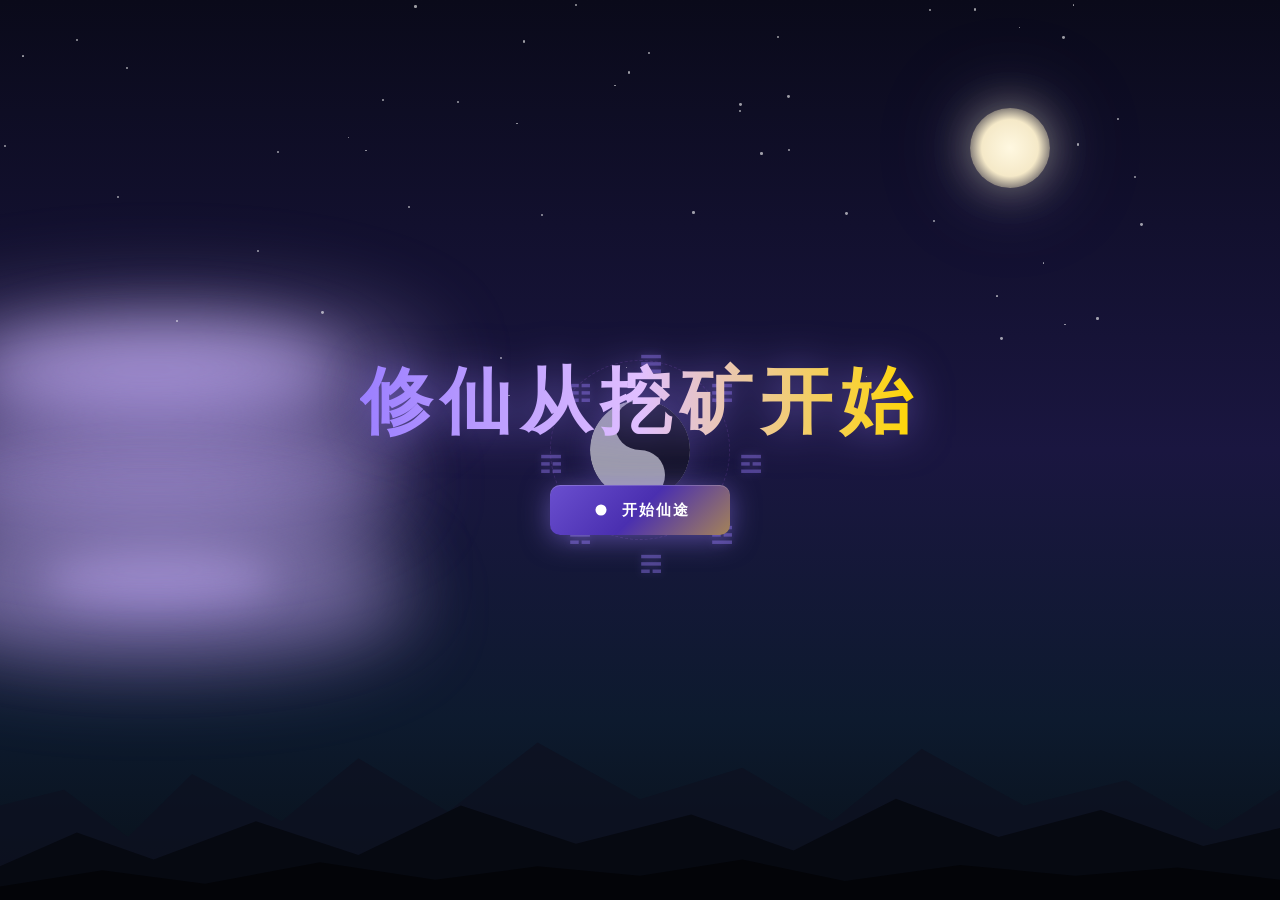
==== commit a1f84943: "修复大道法则无法购买的问题" ====
--- a/index.html
+++ b/index.html
@@ -41,10 +41,10 @@
   <script src="js/modules/lm/lm_store.js?v=20260924b"></script>
 
   <!-- 版本更新日志（数据文件，app.js 里 openPatchnotes() 读取） -->
-  <script src="js/patchnotes.js?v=20261002a"></script>
+  <script src="js/patchnotes.js?v=20261002b"></script>
 
   <!-- 应用壳 + 各模块视图 -->
-  <script src="js/app.js?v=20261002a"></script>
+  <script src="js/app.js?v=20261002b"></script>
   <script src="js/views/lm_view.js?v=DAO_TXLATE_FINAL"></script>
 
   <!-- 宗门引擎（数值照抄 gooboo-village，仅改写设定） -->
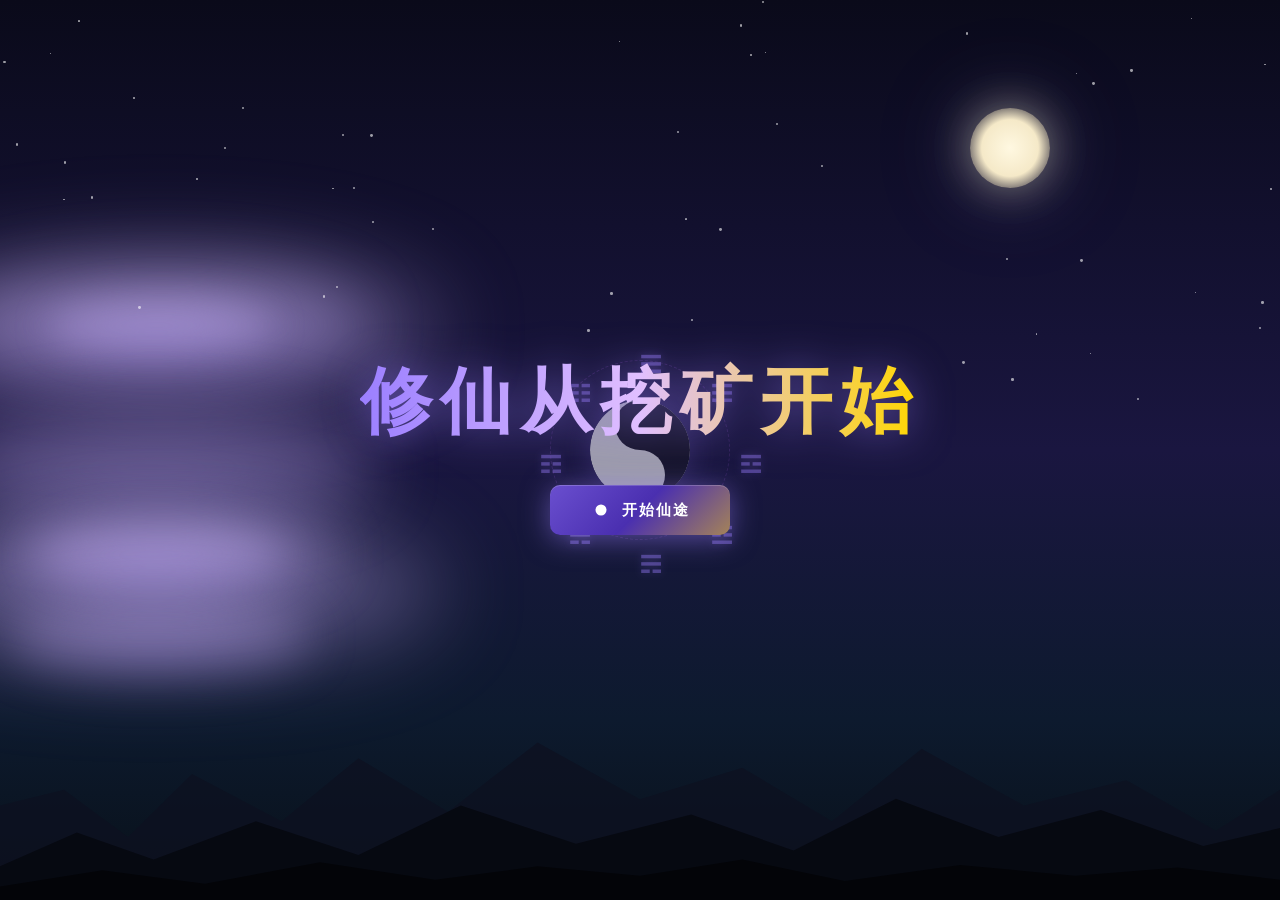
==== commit 5c271cb7: "补更新日志" ====
--- a/index.html
+++ b/index.html
@@ -1,4 +1,4 @@
-﻿<!DOCTYPE html>
+<!DOCTYPE html>
 <html lang="zh-CN" class="theme-dark">
 <head>
   <meta charset="UTF-8">
@@ -41,10 +41,10 @@
   <script src="js/modules/lm/lm_store.js?v=20260924b"></script>
 
   <!-- 版本更新日志（数据文件，app.js 里 openPatchnotes() 读取） -->
-  <script src="js/patchnotes.js?v=20261002b"></script>
+  <script src="js/patchnotes.js?v=20261003a"></script>
 
   <!-- 应用壳 + 各模块视图 -->
-  <script src="js/app.js?v=20261002b"></script>
+  <script src="js/app.js?v=20261003a"></script>
   <script src="js/views/lm_view.js?v=DAO_TXLATE_FINAL"></script>
 
   <!-- 宗门引擎（数值照抄 gooboo-village，仅改写设定） -->
--- a/css/base.css
+++ b/css/base.css
@@ -156,6 +156,25 @@
 }
 .app-bar-btn:hover { color: var(--text-main); background: var(--surface-tile); }
 
+/* ---------- 顶栏沙漏（金尘·时间跳过） ---------- */
+.app-bar-btn.hourglass-btn {
+  width: auto; min-width: 56px; padding: 0 12px; gap: 6px;
+  background: linear-gradient(135deg, rgba(251,191,36,0.12), rgba(217,119,6,0.08));
+  border: 1px solid rgba(251,191,36,0.3);
+  color: #fde68a;
+  margin-left: 12px;
+}
+.app-bar-btn.hourglass-btn:hover {
+  background: linear-gradient(135deg, rgba(251,191,36,0.25), rgba(217,119,6,0.18));
+  border-color: #fbbf24;
+  color: #fbbf24;
+}
+.hg-icon-sand { font-size: 18px; line-height: 1; }
+.hg-dust-count {
+  font-size: 13px; font-weight: 600; line-height: 1;
+  font-variant-numeric: tabular-nums;
+}
+
 /* ---------- 3. 图标 ---------- */
 .gb-icon { display: inline-block; vertical-align: middle; flex-shrink: 0; }
 
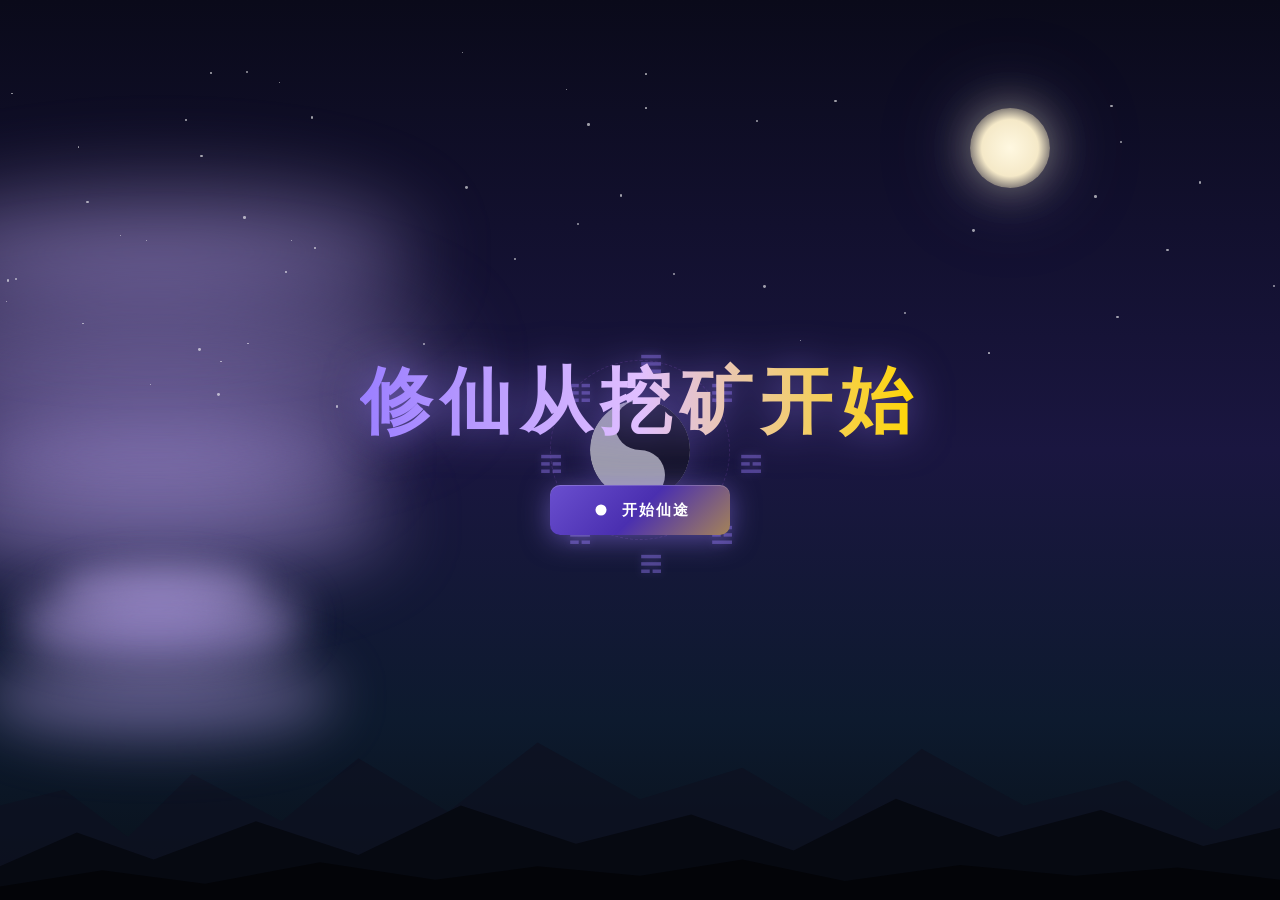
==== commit 3090c32d: "修复bug，加入阵法学习（扫雷）" ====
--- a/index.html
+++ b/index.html
@@ -14,7 +14,8 @@
   <link rel="stylesheet" href="css/modules/vill/vill.css">
   <link rel="stylesheet" href="css/modules/farm/fa.css">
   <link rel="stylesheet" href="css/modules/horde/ho.css">
-  <link rel="stylesheet" href="css/modules/school/sc.css?v=7">
+  <link rel="stylesheet" href="css/modules/school/sc.css?v=11">
+  <link rel="stylesheet" href="css/modules/school/sc_zf.css?v=10">
   <link rel="stylesheet" href="css/modules/ruin/ru.css">
   <link rel="stylesheet" href="css/modules/xianqi/xianqi.css?v=DAO_TXLATE_FINAL">
   <link rel="stylesheet" href="css/modules/general/gen.css">
@@ -41,10 +42,10 @@
   <script src="js/modules/lm/lm_store.js?v=20260924b"></script>
 
   <!-- 版本更新日志（数据文件，app.js 里 openPatchnotes() 读取） -->
-  <script src="js/patchnotes.js?v=20261003a"></script>
+  <script src="js/patchnotes.js?v=20261004a"></script>
 
   <!-- 应用壳 + 各模块视图 -->
-  <script src="js/app.js?v=20261003a"></script>
+  <script src="js/app.js?v=20261004a"></script>
   <script src="js/views/lm_view.js?v=DAO_TXLATE_FINAL"></script>
 
   <!-- 宗门引擎（数值照抄 gooboo-village，仅改写设定） -->
@@ -74,8 +75,9 @@
   <script src="js/modules/school/sc_core.js?v=7"></script>
   <script src="js/modules/school/sc_data.js?v=7"></script>
   <script src="js/modules/school/sc_store.js?v=7"></script>
-  <script src="js/modules/school/sc_idioms.js?v=7"></script>
-  <script src="js/views/sc_view.js?v=7"></script>
+  <script src="js/modules/school/sc_idioms.js?v=8"></script>
+  <script src="js/modules/school/sc_zf.js?v=11"></script>
+  <script src="js/views/sc_view.js?v=12"></script>
 
   <!-- 秘境引擎：派遣 → 等待归来（数据表 / 内核 / store / 模拟引擎 / 视图） -->
   <script src="js/modules/ruin/ru_text.js"></script>
--- a/css/modules/school/sc_zf.css
+++ b/css/modules/school/sc_zf.css
@@ -0,0 +1,73 @@
+/* ========================================================
+ * 阵法（扫雷）样式 —— sc_zf.css
+ * ======================================================== */
+
+.zf-wrap { padding: 8px 0; display: flex; flex-direction: column; gap: 12px; }
+.zf-header { display: flex; align-items: center; gap: 12px; flex-wrap: wrap; font-size: 14px; color: var(--sc-text, #e0d0a0); }
+.zf-grade { font-weight: bold; color: var(--sc-accent, #88ddff); padding: 2px 8px; border-radius: 6px; background: rgba(136,221,255,0.1); }
+.zf-tier-label { color: #aaa; }
+.zf-exam-tag { background: #ff6b6b; color: #fff; padding: 2px 8px; border-radius: 4px; font-size: 12px; }
+
+.zf-board-wrap { display: flex; flex-direction: column; gap: 4px; overflow: auto; align-items: center; justify-content: center; width: 100%; }
+.zf-label-row { display: flex; gap: 2px; }
+.zf-label-corner { width: 28px; }
+.zf-label-cell { width: 100%; max-width: 36px; text-align: center; font-size: 12px; color: #999; display: flex; align-items: center; justify-content: center; }
+.zf-row-label { color: var(--sc-accent, #88ddff); font-weight: bold; min-width: 28px; }
+.zf-col-label { color: var(--sc-accent, #88ddff); font-weight: bold; }
+
+.zf-board { display: grid; gap: 2px; position: relative; padding: 2px; background: rgba(0,0,0,0.3); border-radius: 8px; max-width: 100%; }
+.zf-row { display: contents; }
+
+.zf-cell { width: 100%; aspect-ratio: 1; max-width: 40px; min-width: 24px; display: flex; align-items: center; justify-content: center; font-size: 14px; font-weight: bold; cursor: pointer; user-select: none; transition: transform 0.08s ease; position: relative; border: 1px solid #3a2a1a; box-sizing: border-box; border-radius: 0; }
+.zf-cell:hover.hidden { transform: scale(1.05); }
+.zf-cell.hidden { background: linear-gradient(135deg, #4a3a2a, #3a2a1a); color: transparent; }
+.zf-cell.revealed { background: #2a1a0a; }
+.zf-cell.revealed.zero { color: transparent; }
+.zf-cell.mine { background: #ff4444; color: #fff; animation: zf-mine-pulse 0.5s ease; }
+.zf-cell.flagged { background: linear-gradient(135deg, #2a3a2a, #1a2a1a); border-color: #3a4a3a; }
+
+/* 经典扫雷数字颜色 */
+.zf-cell[data-num="1"] { color: #4a9eff; }
+.zf-cell[data-num="2"] { color: #4aff6b; }
+.zf-cell[data-num="3"] { color: #ff4a4a; }
+.zf-cell[data-num="4"] { color: #a04aff; }
+.zf-cell[data-num="5"] { color: #ff8040; }
+.zf-cell[data-num="6"] { color: #4affee; }
+.zf-cell[data-num="7"] { color: #ff4aff; }
+.zf-cell[data-num="8"] { color: #888; }
+
+@keyframes zf-mine-pulse {
+  0% { transform: scale(1); }
+  50% { transform: scale(1.2); }
+  100% { transform: scale(1); }
+}
+
+/* 宫格标注 */
+.zf-grid-label { position: absolute; font-size: 10px; pointer-events: none; transform: translate(50%, -50%); opacity: 0.8; }
+.zf-3x3-label { color: #ff4a4a; font-weight: bold; text-shadow: 0 0 3px rgba(255,74,74,0.5); }
+.zf-4x4-label { color: #b060ff; font-weight: bold; text-shadow: 0 0 3px rgba(176,96,255,0.5); }
+
+/* 底部控制栏 */
+.zf-toolbar { display: flex; align-items: center; gap: 12px; padding: 12px 0; flex-wrap: wrap; border-top: 1px solid rgba(255,255,255,0.1); }
+.zf-toolbar-right { margin-left: auto; display: flex; align-items: center; gap: 12px; }
+
+.zf-btn { padding: 8px 16px; border-radius: 8px; border: 1px solid rgba(255,255,255,0.2); background: rgba(255,255,255,0.08); color: #e0d0a0; cursor: pointer; font-size: 14px; transition: all 0.15s ease; }
+.zf-btn:hover { background: rgba(255,255,255,0.15); border-color: rgba(255,255,255,0.3); }
+.zf-btn:active { transform: scale(0.97); }
+
+.zf-surrender-btn { color: #aaa; border-color: rgba(170,170,170,0.3); }
+.zf-surrender-btn:hover { color: #ff9a6b; border-color: rgba(255,154,107,0.5); background: rgba(255,154,107,0.1); }
+.zf-restart-btn { border-color: var(--sc-accent, #88ddff); color: var(--sc-accent, #88ddff); }
+
+.zf-hint-btn { color: #ffd700; border-color: rgba(255,215,0,0.4); background: rgba(255,215,0,0.08); }
+.zf-hint-btn:hover { background: rgba(255,215,0,0.15); border-color: rgba(255,215,0,0.6); }
+
+.zf-tool-btn { padding: 10px; min-width: 48px; aspect-ratio: 1; display: flex; align-items: center; justify-content: center; font-size: 18px; border-radius: 12px; border: 2px solid rgba(255,255,255,0.2); background: rgba(255,255,255,0.05); }
+.zf-tool-btn.active { box-shadow: 0 0 8px currentColor; }
+.zf-tool-btn[data-sact*="reveal"].active { border-color: #4a9eff; background: rgba(74,158,255,0.2); color: #4a9eff; }
+.zf-tool-btn[data-sact*="flag"].active { border-color: #ff4a4a; background: rgba(255,74,74,0.2); color: #ff4a4a; }
+
+.zf-over-msg { font-size: 18px; font-weight: bold; padding: 8px 16px; border-radius: 8px; }
+.zf-over-msg.win { color: #4aff6b; background: rgba(74,255,107,0.1); }
+.zf-over-msg.lose { color: #ff4a4a; background: rgba(255,74,74,0.1); }
+.zf-over-msg.surrender { color: #aaa; background: rgba(170,170,170,0.1); }
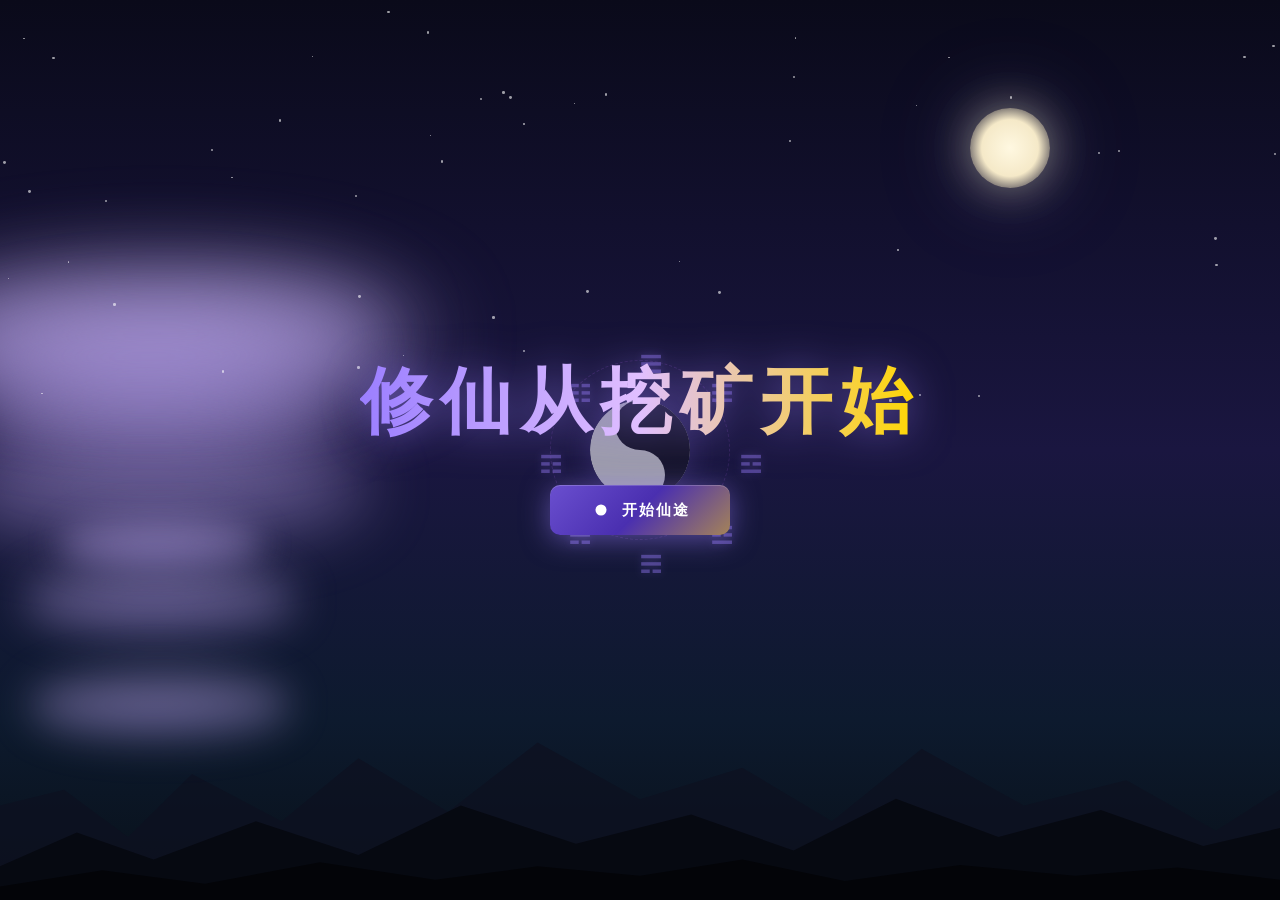
==== commit 08cd9664: "修复金尘获得" ====
--- a/index.html
+++ b/index.html
@@ -1,4 +1,4 @@
-<!DOCTYPE html>
+﻿<!DOCTYPE html>
 <html lang="zh-CN" class="theme-dark">
 <head>
   <meta charset="UTF-8">
@@ -14,7 +14,7 @@
   <link rel="stylesheet" href="css/modules/vill/vill.css">
   <link rel="stylesheet" href="css/modules/farm/fa.css">
   <link rel="stylesheet" href="css/modules/horde/ho.css">
-  <link rel="stylesheet" href="css/modules/school/sc.css?v=11">
+  <link rel="stylesheet" href="css/modules/school/sc.css?v=13">
   <link rel="stylesheet" href="css/modules/school/sc_zf.css?v=10">
   <link rel="stylesheet" href="css/modules/ruin/ru.css">
   <link rel="stylesheet" href="css/modules/xianqi/xianqi.css?v=DAO_TXLATE_FINAL">
@@ -73,11 +73,11 @@
   <!-- 藏经阁引擎（数值照抄 gooboo-school，仅改写设定）：依赖顺序固定 -->
   <script src="js/modules/school/sc_text.js?v=7"></script>
   <script src="js/modules/school/sc_core.js?v=7"></script>
-  <script src="js/modules/school/sc_data.js?v=7"></script>
-  <script src="js/modules/school/sc_store.js?v=7"></script>
+  <script src="js/modules/school/sc_data.js?v=11"></script>
+  <script src="js/modules/school/sc_store.js?v=10"></script>
   <script src="js/modules/school/sc_idioms.js?v=8"></script>
   <script src="js/modules/school/sc_zf.js?v=11"></script>
-  <script src="js/views/sc_view.js?v=12"></script>
+  <script src="js/views/sc_view.js?v=15"></script>
 
   <!-- 秘境引擎：派遣 → 等待归来（数据表 / 内核 / store / 模拟引擎 / 视图） -->
   <script src="js/modules/ruin/ru_text.js"></script>
--- a/css/modules/school/sc.css
+++ b/css/modules/school/sc.css
@@ -54,6 +54,7 @@
 /* 进度条 */
 .sc-progress { position: relative; flex: 1; height: 16px; border-radius: 8px; border: var(--card-border-thin); background: #00000050; overflow: hidden; }
 .sc-progress-fill { position: absolute; left: 0; top: 0; bottom: 0; background: linear-gradient(#66bb6a, #2E7D32); }
+.sc-progress-text { position: absolute; inset: 0; display: flex; align-items: center; justify-content: center; font-size: 11px; font-weight: 600; color: #fff; text-shadow: 0 1px 2px rgba(0,0,0,0.7); z-index: 1; }
 
 /* 书籍分段（12 格） */
 .sc-seg-row { display: flex; gap: 4px; }
@@ -72,6 +73,10 @@
 }
 .sc-btn.disabled { background: var(--surface-tile-solid); color: var(--text-sub); cursor: default; }
 .sc-btn.error { background: var(--clr-error, #f44336); }
+.sc-btn.ghost { background: transparent; border: 1px solid rgba(136,221,255,0.4); color: #88ddff; }
+.sc-btn.ghost:hover { background: rgba(136,221,255,0.1); }
+.sc-exam-ready { display: flex; align-items: center; gap: 6px; padding: 8px 12px; border-radius: 8px; background: linear-gradient(90deg, rgba(74,222,128,0.15), rgba(74,222,128,0.05)); border: 1px solid rgba(74,222,128,0.4); color: #4ade80; font-weight: 600; font-size: 14px; animation: sc-pulse 1.5s ease-in-out infinite; }
+@keyframes sc-pulse { 0%,100% { opacity:1; } 50% { opacity:0.7; } }
 .sc-fine { font-size: 10px; color: var(--text-sub); line-height: 1.5; }
 .sc-warn { color: var(--clr-error, #ff6b5f); font-weight: 600; }
 
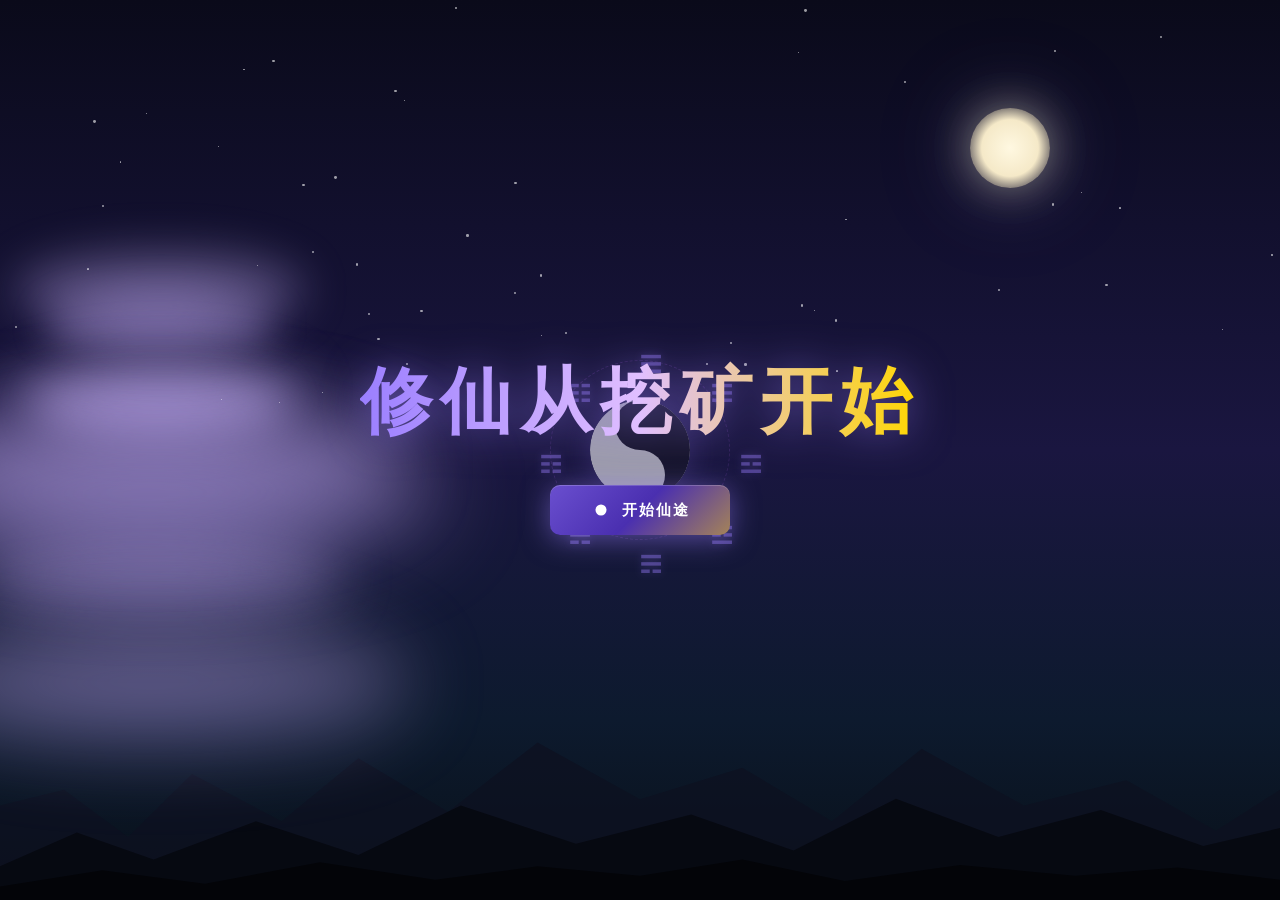
==== commit ebc24c4b: "更新灵宝" ====
--- a/index.html
+++ b/index.html
@@ -1,4 +1,4 @@
-﻿<!DOCTYPE html>
+<!DOCTYPE html>
 <html lang="zh-CN" class="theme-dark">
 <head>
   <meta charset="UTF-8">
@@ -9,8 +9,8 @@
   <title>修仙·从挖灵石开始</title>
   <!-- 零依赖：无 CDN、无外部字体/图标，双击本文件即玩 -->
   <!-- 通用框架样式 + 各玩法模块专属样式（灵脉） -->
-  <link rel="stylesheet" href="css/base.css?v=20260924d">
-  <link rel="stylesheet" href="css/modules/lm/lm.css?v=20261001ba">
+  <link rel="stylesheet" href="css/base.css?v=20261005d">
+  <link rel="stylesheet" href="css/modules/lm/lm.css?v=20261005d">
   <link rel="stylesheet" href="css/modules/vill/vill.css">
   <link rel="stylesheet" href="css/modules/farm/fa.css">
   <link rel="stylesheet" href="css/modules/horde/ho.css">
@@ -29,24 +29,24 @@
   <script src="js/icon.js?v=7"></script>
 
   <!-- 跨模块注册地基：统一注册表 / 跨模块 key 索引 / gooboo 式统一 tick（必须最先加载） -->
-  <script src="js/gb_registry.js?v=20260930a"></script>
+  <script src="js/gb_registry.js?v=20261005g"></script>
 
   <!-- 全局 Feature 解锁注册表 + globalLevel 系统 -->
   <script src="js/global_unlock.js?v=20260930a"></script>
-  <script src="js/meta.js?v=7"></script>
+  <script src="js/meta.js?v=9"></script>
 
   <!-- 灵脉引擎（数值照抄 gooboo-mining，仅改写设定）：依赖顺序固定 -->
   <script src="js/modules/lm/lm_text.js?v=7ab"></script>
-  <script src="js/modules/lm/lm_core.js?v=20261001ba"></script>
+  <script src="js/modules/lm/lm_core.js?v=20261005d"></script>
   <script src="js/modules/lm/lm_data.js?v=20260924b"></script>
-  <script src="js/modules/lm/lm_store.js?v=20260924b"></script>
+  <script src="js/modules/lm/lm_store.js?v=20261005d"></script>
 
   <!-- 版本更新日志（数据文件，app.js 里 openPatchnotes() 读取） -->
-  <script src="js/patchnotes.js?v=20261004a"></script>
+  <script src="js/patchnotes.js?v=20261005g"></script>
 
   <!-- 应用壳 + 各模块视图 -->
   <script src="js/app.js?v=20261004a"></script>
-  <script src="js/views/lm_view.js?v=DAO_TXLATE_FINAL"></script>
+  <script src="js/views/lm_view.js?v=20261005e"></script>
 
   <!-- 宗门引擎（数值照抄 gooboo-village，仅改写设定） -->
   <script src="js/modules/vill/vi_text.js"></script>
@@ -73,7 +73,7 @@
   <!-- 藏经阁引擎（数值照抄 gooboo-school，仅改写设定）：依赖顺序固定 -->
   <script src="js/modules/school/sc_text.js?v=7"></script>
   <script src="js/modules/school/sc_core.js?v=7"></script>
-  <script src="js/modules/school/sc_data.js?v=11"></script>
+  <script src="js/modules/school/sc_data.js?v=12"></script>
   <script src="js/modules/school/sc_store.js?v=10"></script>
   <script src="js/modules/school/sc_idioms.js?v=8"></script>
   <script src="js/modules/school/sc_zf.js?v=11"></script>
@@ -88,17 +88,20 @@
   <script src="js/views/ru_view.js"></script>
 
   <!-- 阶段 2 新模块：大道法则（gooboo gem 宝石模块修仙化移植） -->
-  <script src="js/modules/dao/dao_core.js?v=DAO_TXLATE_FINAL"></script>
+  <script src="js/modules/dao/dao_core.js?v=20261005g"></script>
   <script src="js/modules/dao/dao_data.js?v=DAO_TXLATE_FINAL"></script>
   <script src="js/views/dao_view.js?v=DAO_TXLATE_FINAL"></script>
 
   <!-- 阶段 2 新模块：先天灵宝 / 仙器 / 圣人指引 -->
-  <script src="js/modules/relic/relic_core.js?v=20261002g"></script>
-  <script src="js/views/relic_view.js?v=20261002g"></script>
-  <script src="js/modules/treasure/treasure_core.js?v=DAO_TXLATE_FINAL"></script>
+  <script src="js/modules/relic/card_data.js?v=20261005e"></script>
+  <script src="js/modules/relic/card_core.js?v=20261005e"></script>
+  <script src="js/modules/relic/relic_core.js?v=20261005g"></script>
+  <script src="js/views/relic_view.js?v=20261005g"></script>
+  <script src="js/modules/treasure/treasure_core.js?v=20261005g"></script>
   <script src="js/views/xianqi_view.js?v=DAO_TXLATE_FINAL"></script>
-  <script src="js/modules/general/general_core.js"></script>
-  <script src="js/views/general_view.js"></script>
+  <script src="js/modules/general/general_core.js?v=20261005g"></script>
+<script src="js/views/general_view.js?v=20261005d"></script>
+<link rel="stylesheet" href="css/modules/general/gen.css?v=20261005d">
 
   <!-- 调试模式 / 作弊面板（生产版可注释掉） -->
   <script src="js/debug.js?v=7"></script>
--- a/css/base.css
+++ b/css/base.css
@@ -1083,14 +1083,11 @@
 /* ============ 先天灵宝模块样式 ============ */
 .bg-progress { background: rgba(128,128,128,0.25); }
 
-/* Tab 栏 */
-.rel-tabs {
-  display: flex;
-  gap: 2px;
-  background: var(--bg-card);
-  border-radius: 10px;
-  padding: 4px;
-  margin-bottom: 10px;
+/* ===== Relic.vue: v-tabs（grow show-arrows）===== */
+.rel-tabs-root {
+  display: flex;
+  border-bottom: 1px solid var(--divider);
+  margin-bottom: 4px;
 }
 .rel-tab {
   flex: 1;
@@ -1098,36 +1095,761 @@
   align-items: center;
   justify-content: center;
   gap: 6px;
-  padding: 8px 12px;
+  padding: 10px 14px;
   font-size: 13px;
-  font-weight: 600;
+  font-weight: 500;
   color: var(--text-dim);
   background: transparent;
   border: none;
-  border-radius: 6px;
+  border-bottom: 2px solid transparent;
   cursor: pointer;
   transition: all 0.15s;
-}
-.rel-tab:hover {
-  color: var(--text-main);
-  background: rgba(255,255,255,0.05);
-}
+  position: relative;
+}
+.rel-tab:hover { color: var(--text-main); background: rgba(255,255,255,0.03); }
 .rel-tab.active {
   color: var(--text-main);
-  background: var(--bg-card-elevated, rgba(130,177,255,0.15));
-  box-shadow: 0 1px 3px rgba(0,0,0,0.2);
-}
-.rel-tab svg { opacity: 0.9; }
-
-.rel-tab-body {
-  min-height: 200px;
-}
-
-/* 响应式：窄屏时 2 列变 1 列 */
-@media (max-width: 700px) {
-  .rel-tab-body > div[style*="grid-template-columns"] {
-    grid-template-columns: 1fr !important;
-  }
+  border-bottom-color: var(--clr-accent, #4f8cff);
+  background: rgba(255,255,255,0.04);
+}
+.rel-tab-badge-dot {
+  display: inline-block;
+  width: 6px; height: 6px;
+  border-radius: 50%;
+  background: #f43f5e;
+  margin-right: 4px;
+}
+
+/* ===== RelicList.vue — Currency.vue (large) ===== */
+/* 100% 对齐 gooboo src/components/render/Currency.vue 的 scoped 样式 */
+.rel-currency-wrap {
+  display: flex;
+  justify-content: center;
+  margin: 8px 4px 12px;
+}
+/* currency-container + render-currency-large: 380px 宽 / 44px 高 / 相对定位 */
+.rel-currency-container {
+  position: relative;
+  display: flex;
+  align-items: center;
+  height: 44px;
+  border-radius: 4px;
+  padding: 8px;
+  gap: 8px;
+  color: #000;
+}
+.rel-currency-large {
+  width: 380px;
+  font-size: 16px;
+}
+/* 左侧 ring 图标 */
+.rel-currency-icon {
+  display: flex;
+  align-items: center;
+  justify-content: center;
+  flex-shrink: 0;
+}
+.rel-currency-icon svg { width: 24px !important; height: 24px !important; color: #000; }
+/* currency-border: 2px solid white 包裹进度条 */
+.rel-currency-border {
+  flex: 1;
+  width: 100%;
+  border-radius: 4px;
+  overflow: visible;
+}
+/* 进度条主体 */
+.rel-currency-bar {
+  position: relative;
+  border-radius: 3px;
+}
+.rel-currency-bar-fill {
+  transition: width .3s ease;
+}
+/* currency-line 刻度竖线 */
+.rel-currency-line {
+  position: absolute;
+  bottom: 0;
+  border-left: 1px solid rgba(255,255,255,0.19);
+  border-right: 1px solid rgba(255,255,255,0.19);
+  pointer-events: none;
+}
+.rel-currency-line--small { height: 10px; }
+.rel-currency-line--medium { height: 16px; }
+.rel-currency-line--large { height: 24px; }
+/* 居中文字 currency-text text-center */
+.rel-currency-text {
+  position: absolute;
+  top: 0; left: 0; right: 0; bottom: 0;
+  display: flex;
+  align-items: center;
+  justify-content: center;
+  z-index: 1;
+  font-size: 13px;
+  font-weight: 700;
+  color: #000;
+  line-height: 1;
+  white-space: nowrap;
+  text-shadow: 0 0 2px rgba(255,255,255,0.8);
+}
+/* 底部标签 currency-labels */
+.rel-currency-labels {
+  position: absolute;
+  font-size: 12px;
+  bottom: -8px;
+  left: 40px;
+  right: 8px;
+  display: flex;
+  justify-content: center;
+  gap: 4px;
+}
+.rel-currency-label {
+  border: 2px solid #FFFFFF;
+  border-radius: 4px;
+  padding: 0 6px;
+  font-size: 11px;
+  color: #000;
+  font-weight: 600;
+}
+
+/* ===== Item.vue 外层 d-flex align-center ===== */
+.rel-items-wrap {
+  display: flex;
+  flex-wrap: wrap;
+  margin: 4px;
+  padding-bottom: 8px;
+  gap: 4px;
+}
+.rel-item-root {
+  display: flex;
+  align-items: center;
+  gap: 0;
+}
+
+/* ===== v-card 180×128 ===== */
+.rel-card {
+  position: relative;
+  width: 180px; height: 128px;
+  border-radius: 8px;
+  display: flex;
+  flex-direction: column;
+  justify-content: center;
+  align-items: center;
+  margin-bottom: 12px;
+  margin: 0 4px 12px;
+}
+@media (max-width: 600px) {
+  .rel-card { width: 112px; height: 96px; }
+  .rel-card-icon svg { width: 32px !important; height: 32px !important; }
+}
+
+/* ===== v-icon x-large（48px）===== */
+.rel-card-icon {
+  display: flex;
+  align-items: center;
+  justify-content: center;
+}
+
+/* ===== text-center ma-2 mb-n3（负 margin 紧贴）===== */
+.rel-card-name {
+  text-align: center;
+  margin: 8px 8px -12px;
+  font-size: 13px;
+  font-weight: bold;
+  color: #000;
+}
+
+/* ===== relic-feature-list 绝对定位 bottom:-12px right:4px ===== */
+.rel-feature-list {
+  position: absolute;
+  left: 0; right: 4px;
+  bottom: -12px;
+  display: flex;
+  flex-wrap: wrap;
+  justify-content: flex-end;
+}
+.rel-feature-circle {
+  display: inline-flex;
+  align-items: center;
+  justify-content: center;
+  width: 26px; height: 26px;
+  border-radius: 50%;
+  margin-right: 4px;
+  box-sizing: border-box;
+}
+.rel-feature-circle svg { width: 14px !important; height: 14px !important; }
+
+/* ===== relic-glyph-list 绝对定位 top:4px ===== */
+.rel-item-root .rel-card { position: relative; }
+.rel-item-root .rel-card .rel-feature-list { z-index: 2; }
+.rel-item-root .rel-card::before { content: ''; }
+.rel-item-root .rel-card .rel-feature-circle:last-child { margin-right: 0; }
+
+/* glyph chip 直接放在 card 里（因为 card 已经是 relative） */
+.rel-glyph-chip {
+  display: inline-flex;
+  align-items: flex-end;
+  height: 26px;
+  padding: 2px 2px 2px 4px;
+  margin: 0 4px 0 0;
+  border-radius: 4px;
+  box-sizing: border-box;
+}
+.rel-glyph-chip svg { width: 20px !important; height: 20px !important; }
+.rel-glyph-amount {
+  line-height: 11px; font-size: 11px; color: #000;
+}
+/* 因为 glyph-list 和 feature-list 都绝对定位在 card 里，改 card 为包含它们 */
+.rel-card .rel-glyph-chip { position: relative; }
+/* glyph 组容器 */
+.rel-card > .rel-glyph-list-group {
+  position: absolute; left: 0; right: 0; top: 4px;
+  display: flex; flex-wrap: wrap;
+}
+
+/* ===== active-box 占位 ===== */
+.rel-active-box {
+  width: 376px; height: 120px;
+  border-radius: 0 8px 8px 0;
+  padding: 8px 10px;
+  display: flex;
+  flex-direction: column;
+  margin-bottom: 12px;
+}
+@media (max-width: 600px) {
+  .rel-active-box { width: 240px; height: 88px; }
+}
+.rel-active-desc {
+  font-size: 16px;
+  text-align: center;
+  font-weight: 500;
+}
+.rel-active-formula {
+  font-size: 12px;
+  line-height: 14px;
+  opacity: 0.7;
+}
+.rel-active-bottom {
+  margin-top: auto;
+  display: flex;
+  align-items: flex-end;
+  justify-content: space-between;
+}
+.rel-active-btn {
+  padding: 6px 16px;
+  background: var(--clr-accent, #4f8cff);
+  color: #fff;
+  border: none;
+  border-radius: 4px;
+  cursor: pointer;
+  font-size: 13px;
+}
+.rel-active-btn:disabled { opacity: 0.5; cursor: not-allowed; }
+.rel-active-cost {
+  display: inline-flex;
+  align-items: center;
+  gap: 2px;
+  font-size: 12px;
+}
+
+/* ===== MuseumTab.vue ===== */
+.rel-museum-root { display: flex; gap: 0; }
+.rel-museum-left {
+  flex: 0 0 220px;
+  min-width: 180px;
+  padding: 4px;
+}
+@media (max-width: 768px) { .rel-museum-left { flex: 0 0 100%; } }
+.rel-museum-right {
+  flex: 1;
+  min-width: 0;
+  padding: 4px;
+}
+
+/* toolbar filter + modify */
+.rel-museum-toolbar {
+  display: flex;
+  justify-content: center;
+  gap: 8px;
+  align-items: center;
+  margin: 6px 0;
+}
+.rel-filter-menu-wrap { position: relative; }
+.rel-filter-btn {
+  padding: 6px 8px;
+  background: var(--bg-card);
+  border: 1px solid var(--divider);
+  border-radius: 4px;
+  cursor: pointer;
+  color: var(--text-main);
+  display: flex; align-items: center; justify-content: center;
+}
+.rel-filter-menu {
+  position: absolute;
+  top: calc(100% + 4px);
+  left: 50%;
+  transform: translateX(-50%);
+  background: var(--bg-card);
+  border: 1px solid var(--divider);
+  border-radius: 6px;
+  min-width: 180px;
+  max-height: 280px;
+  overflow-y: auto;
+  z-index: 100;
+  box-shadow: 0 4px 12px rgba(0,0,0,0.2);
+}
+.rel-filter-item {
+  display: flex;
+  align-items: center;
+  gap: 6px;
+  padding: 6px 10px;
+  font-size: 12px;
+  cursor: pointer;
+  transition: background .1s;
+  color: var(--text-main);
+}
+.rel-filter-item:hover { background: rgba(255,255,255,0.06); }
+.rel-filter-item.active { background: rgba(79,140,255,0.15); color: var(--clr-accent); }
+.rel-filter-icon {
+  display: inline-block;
+  width: 14px; height: 14px;
+  border-radius: 3px;
+}
+
+.rel-pedestal-modify {
+  padding: 6px 12px;
+  background: var(--clr-accent, #4f8cff);
+  color: #fff;
+  border: none;
+  border-radius: 4px;
+  cursor: pointer;
+  font-size: 13px;
+  display: flex; align-items: center; gap: 4px;
+}
+.rel-pedestal-modify:disabled { opacity: 0.5; cursor: not-allowed; }
+
+.rel-warn-banner {
+  margin: 6px;
+  padding: 6px 8px;
+  background: rgba(245,158,11,0.15);
+  border: 1px solid var(--clr-warning, #f59e0b);
+  border-radius: 4px;
+  color: var(--clr-warning, #f59e0b);
+  font-size: 11px;
+  text-align: center;
+}
+
+/* ===== RelicPedestal.vue ===== */
+.rel-pedestal-root {
+  display: flex;
+  align-items: center;
+  margin: 8px 0;
+  gap: 6px;
+}
+.rel-pedestal-select {
+  flex: 1;
+  min-width: 0;
+  font-size: 11px;
+  background: var(--bg-card);
+  color: var(--text-main);
+  border: 1px solid var(--divider);
+  border-radius: 4px;
+  padding: 2px;
+  outline: none;
+}
+.rel-pedestal-info {
+  display: flex;
+  flex-direction: column;
+  align-items: center;
+  flex-shrink: 0;
+  width: 48px;
+  font-size: 11px;
+  color: var(--text-dim);
+}
+.rel-pedestal-letter {
+  font-size: 24px;
+  line-height: 24px;
+  color: var(--text-main);
+}
+
+/* ===== GlyphBar.vue（精确复刻 gooboo）===== */
+.rel-glyphs-wrap {
+  display: flex;
+  flex-wrap: wrap;
+  justify-content: center;
+  padding: 4px;
+}
+.rel-glyph-bar {
+  display: flex;
+  align-items: center;
+  margin: 4px;
+}
+/* 40×40 圆（rounded-circle + themeCss） */
+.rel-glyph-level {
+  width: 40px; height: 40px;
+  border-radius: 50%;
+  display: flex;
+  align-items: center;
+  justify-content: center;
+  font-size: 24px;
+  font-weight: bold;
+  color: #000;
+  flex-shrink: 0;
+  z-index: 1;
+  box-shadow: 0 0 0 2px var(--bg-card), 0 0 0 3px rgba(0,0,0,0.1);
+}
+/* v-progress-linear ml-n2（和圆重叠）height=32 :color */
+.rel-glyph-progress {
+  position: relative;
+  width: 200px; height: 32px;
+  margin-left: -8px; /* ml-n2 负 margin 重叠圆 */
+  background: rgba(128,128,128,0.15);
+  border-radius: 4px 0 0 4px;
+  overflow: hidden;
+  display: flex;
+  flex-direction: column;
+  justify-content: center;
+  padding: 2px 0 2px 12px;
+  gap: 2px;
+  color: var(--text-main);
+  font-size: 12px;
+}
+.rel-glyph-progress::before {
+  content: '';
+  position: absolute;
+  top: 0; left: 0; bottom: 0;
+  width: var(--rel-glyph-fill, 0%);
+  background: var(--glyph-color, #888);
+  opacity: 0.3;
+  transition: width .3s;
+}
+/* 32×32 侧色块（rounded-r-lg + themeCss） */
+.rel-glyph-side {
+  width: 32px; height: 32px;
+  display: flex;
+  align-items: center;
+  justify-content: center;
+  border-radius: 0 8px 8px 0;
+  flex-shrink: 0;
+}
+.rel-glyph-side svg { color: #000; }
+
+/* GlyphBar 内部文本 */
+.rel-glyph-stat {
+  display: flex;
+  align-items: center;
+  gap: 3px;
+  position: relative;
+  z-index: 1;
+  font-size: 12px;
+}
+.rel-glyph-change { opacity: 0.7; }
+.rel-glyph-change svg { opacity: 0.7; }
+.rel-glyph-reset { text-decoration: line-through var(--clr-accent); }
+.rel-glyph-change-new {
+  display: flex;
+  align-items: center;
+  gap: 3px;
+  position: relative;
+  z-index: 1;
+  color: var(--clr-accent, #4f8cff);
+  font-size: 12px;
+}
+.rel-glyph-empty {
+  position: relative; z-index: 1;
+  font-size: 11px;
+  color: var(--text-dim);
+}
+
+/* 响应式 */
+@media (max-width: 600px) {
+  .rel-glyph-progress { width: 140px; font-size: 11px; }
+  .rel-glyph-level { width: 32px; height: 32px; font-size: 18px; }
+  .rel-glyph-side { width: 28px; height: 28px; }
+  .rel-currency-large { flex-wrap: wrap; padding: 8px 14px; }
+  .rel-card-name { font-size: 10px; margin: 4px 4px -8px; }
+}
+
+/* 通用 */
+.balloon-text-dynamic {
+  overflow: hidden;
+  text-overflow: ellipsis;
+  white-space: nowrap;
+}
+
+/* ============ 灵宝碎片（Card 集卡系统，100% 对齐 gooboo Card.vue + CardItem.vue） ============ */
+
+/* Card.vue 顶栏 */
+.card-topbar {
+  display: flex;
+  align-items: center;
+  flex-wrap: wrap;
+  gap: 6px;
+  margin: 4px;
+}
+.card-pack-select {
+  font-size: 13px;
+  padding: 6px 10px;
+  background: var(--bg-card);
+  color: var(--text-main);
+  border: 1px solid var(--divider);
+  border-radius: 4px;
+  outline: none;
+  min-width: 180px;
+}
+.card-buy-btn {
+  padding: 6px 14px;
+  background: var(--clr-accent, #4f8cff);
+  color: #fff;
+  border: none;
+  border-radius: 4px;
+  cursor: pointer;
+  font-size: 13px;
+  display: inline-flex;
+  align-items: center;
+  gap: 4px;
+}
+.card-buy-btn.small { padding: 4px 10px; font-size: 12px; }
+.card-buy-btn:disabled { opacity: 0.45; cursor: not-allowed; }
+
+/* 货币 + feature chip 行 */
+.card-currency-row {
+  display: flex;
+  flex-wrap: wrap;
+  align-items: center;
+  gap: 8px;
+  margin: 6px 4px;
+}
+.card-shiny-dust, .card-qingyuan {
+  display: inline-flex;
+  align-items: center;
+  gap: 4px;
+  padding: 4px 10px;
+  background: var(--bg-card);
+  border: 1px solid var(--divider);
+  border-radius: 16px;
+  font-size: 13px;
+  font-weight: 600;
+  color: var(--text-main);
+}
+.card-feature-chip {
+  display: inline-flex;
+  align-items: center;
+  gap: 3px;
+  padding: 3px 10px;
+  background: var(--bg-card);
+  border: 1px solid var(--divider);
+  border-radius: 14px;
+  font-size: 12px;
+  color: var(--text-main);
+}
+.card-feature-shiny {
+  display: inline-flex;
+  align-items: center;
+  gap: 1px;
+  color: #38bdf8;
+  font-size: 11px;
+}
+
+/* 收藏面板（expansion panel） */
+.card-collections { margin: 8px 4px; }
+.card-panel {
+  border: 1px solid var(--divider);
+  border-radius: 6px;
+  margin-bottom: 6px;
+  background: var(--bg-card);
+  overflow: hidden;
+}
+.card-panel-header {
+  display: flex;
+  align-items: center;
+  gap: 8px;
+  padding: 8px 12px;
+  cursor: pointer;
+  background: var(--bg-card-elevated, rgba(255,255,255,0.03));
+}
+.card-panel-title { flex: 1; font-size: 14px; font-weight: 600; color: var(--text-main); }
+.card-panel-arrow { display: flex; align-items: center; transition: transform .2s; color: var(--text-dim); }
+.card-panel-body { padding: 4px 12px 12px; }
+.card-reward-title { font-size: 12px; color: var(--text-dim); margin: 4px 0; }
+.card-collection-reward { font-size: 12px; color: var(--text-main); margin: 2px 0; }
+
+.card-chip {
+  display: inline-flex;
+  align-items: center;
+  gap: 3px;
+  min-width: 72px;
+  padding: 2px 10px;
+  border-radius: 12px;
+  background: rgba(128,128,128,0.2);
+  font-size: 12px;
+  font-weight: 600;
+  color: var(--text-main);
+}
+.card-chip-crown { background: #f59e0b; color: #000; }
+
+/* 卡片网格 */
+.card-items-wrap {
+  display: flex;
+  flex-wrap: wrap;
+  gap: 4px;
+  margin: 8px -4px -4px;
+}
+
+/* ===== CardItem.vue（扑克牌式 120×168） ===== */
+.card-playing {
+  position: relative;
+  width: 120px;
+  height: 168px;
+  border: 3px solid black;
+  border-radius: 8px;
+  display: flex;
+  flex-direction: column;
+  margin: 4px;
+  box-shadow: 0 2px 6px rgba(0,0,0,0.3);
+  flex-shrink: 0;
+}
+.card-hidden {
+  width: 120px;
+  height: 168px;
+  border-radius: 8px;
+  margin: 4px;
+  background: var(--bg-card);
+  border: 2px dashed var(--divider);
+  display: flex;
+  align-items: center;
+  justify-content: center;
+  flex-shrink: 0;
+}
+@media (max-width: 600px) {
+  .card-playing, .card-hidden { width: 80px; height: 112px; }
+}
+
+/* 标题条 */
+.card-playing-title {
+  width: 100%;
+  height: 32px;
+  font-size: 12px;
+  line-height: 1;
+  display: flex;
+  flex-wrap: wrap;
+  justify-content: center;
+  align-items: center;
+  text-align: center;
+  padding: 2px 4px;
+  overflow: hidden;
+  box-sizing: border-box;
+}
+
+/* 中间画布 */
+.card-playing-inner {
+  flex: 1;
+  padding: 8px 12px;
+  border-top: 2px solid black;
+  border-bottom: 2px solid black;
+  position: relative;
+}
+.card-playing-inner-frame {
+  position: relative;
+  width: 100%;
+  height: 100%;
+}
+.card-playing-icon {
+  position: absolute;
+  display: flex;
+  align-items: center;
+  justify-content: center;
+}
+
+/* 数量角标 */
+.card-playing-amount {
+  position: absolute;
+  opacity: 0.75;
+  font-size: 14px;
+  left: -13px;
+  top: -13px;
+  display: inline-flex;
+  align-items: center;
+  padding: 1px 5px;
+  border-radius: 8px;
+  line-height: 1;
+}
+
+/* 能力值圆（右上角） */
+.card-playing-power {
+  position: absolute;
+  width: 24px;
+  height: 24px;
+  right: -18px;
+  top: -26px;
+  border-radius: 50%;
+  border: 4px solid black;
+  display: flex;
+  align-items: center;
+  justify-content: center;
+}
+.card-playing-power-inner {
+  width: 20px;
+  height: 20px;
+  margin-left: -2px;
+  margin-top: -2px;
+  border-radius: 50%;
+  display: flex;
+  align-items: center;
+  justify-content: center;
+  font-size: 12px;
+  font-weight: bold;
+  color: #000;
+}
+
+/* 底部条 */
+.card-playing-bottom {
+  width: 100%;
+  height: 12px;
+  padding-left: 4px;
+  font-size: 10px;
+  line-height: 1;
+  display: flex;
+  align-items: center;
+  gap: 3px;
+  box-sizing: border-box;
+}
+
+/* feature 角标（右下角） */
+.card-feature-icon {
+  position: absolute;
+  right: 0;
+  bottom: 0;
+  width: 24px;
+  height: 24px;
+  border-top-left-radius: 8px;
+  border-top: 2px solid black;
+  border-left: 2px solid black;
+  display: flex;
+  align-items: center;
+  justify-content: center;
+}
+
+/* 闪光动画 */
+@keyframes shiny-card {
+  0%   {opacity: 30%;}
+  10%  {opacity: 40%;}
+  20%  {opacity: 60%;}
+  30%  {opacity: 30%;}
+  40%  {opacity: 40%;}
+  50%  {opacity: 30%;}
+  60%  {opacity: 65%;}
+  70%  {opacity: 40%;}
+  80%  {opacity: 30%;}
+  90%  {opacity: 55%;}
+  100% {opacity: 30%;}
+}
+.card-shiny {
+  position: absolute;
+  top: 0; right: 0; bottom: 0; left: 0;
+  background: linear-gradient(25deg, #ffffffdd, #e0f0ffaa);
+  animation: shiny-card 10s linear infinite;
+  border-radius: 5px;
+  pointer-events: none;
 }
 
 /* ============ 全局基础组件（跨模块共用） ============ */
--- a/css/modules/lm/lm.css
+++ b/css/modules/lm/lm.css
@@ -228,4 +228,100 @@
   .lm-body { flex-direction: column; gap: 8px; }
   .lm-side, .lm-side.lm-right { width: 100%; max-height: 30vh; }
   .lm-scene { min-height: 340px; }
-}+}
+
+/* ============================================================
+ * 铸造台 UI（gooboo Inventory.vue 风格）
+ * ============================================================ */
+
+/* 上排：可点击的矿图标 */
+.lm-craft-ores {
+  display: flex; flex-wrap: wrap; justify-content: center;
+  gap: 6px; margin-bottom: 10px;
+}
+.lm-craft-ore {
+  position: relative; width: 44px; height: 44px; border-radius: 10px;
+  display: flex; align-items: center; justify-content: center;
+  cursor: pointer; transition: transform 0.12s ease, box-shadow 0.15s ease;
+  border: 1px solid var(--divider);
+}
+.lm-craft-ore:hover:not(.disabled) {
+  transform: translateY(-2px);
+  box-shadow: 0 4px 12px rgba(0,0,0,0.3);
+  border-color: var(--clr-accent);
+}
+.lm-craft-ore.disabled { opacity: 0.35; cursor: not-allowed; }
+.lm-craft-ore .lm-craft-ore-count {
+  position: absolute; right: 1px; bottom: -2px;
+  font-size: 10px; font-weight: 600;
+  background: var(--bg-surface); border-radius: 6px; padding: 0 3px;
+  line-height: 1.3;
+}
+
+/* 中排：槽位区 */
+.lm-craft-slots {
+  display: flex; flex-wrap: wrap; justify-content: center;
+  gap: 6px; margin: 10px 0;
+  padding: 10px; border-radius: 10px;
+  background: var(--surface-subtle); min-height: 56px;
+}
+.lm-craft-slot {
+  position: relative; width: 56px; height: 56px; border-radius: 10px;
+  display: flex; align-items: center; justify-content: center;
+  border: 1px solid var(--divider);
+  transition: transform 0.15s ease, box-shadow 0.15s ease;
+}
+.lm-craft-slot.empty {
+  background: var(--surface-tile); opacity: 0.5;
+  border-style: dashed; cursor: default;
+}
+.lm-craft-slot.premium {
+  box-shadow: 0 0 0 1px rgba(255,200,100,0.4), 0 0 18px rgba(255,200,100,0.25);
+  border-color: rgba(255,200,100,0.55);
+}
+.lm-craft-slot .lm-craft-slot-amt {
+  position: absolute; right: 2px; bottom: -1px;
+  font-size: 11px; font-weight: 700;
+}
+.lm-craft-slot .lm-craft-slot-btn {
+  position: absolute; width: 22px; height: 22px; padding: 0;
+  border-radius: 6px; border: none; cursor: pointer;
+  display: flex; align-items: center; justify-content: center;
+  background: rgba(0,0,0,0.6); color: #fff;
+  opacity: 0; transition: opacity 0.12s ease;
+}
+.lm-craft-slot:hover .lm-craft-slot-btn { opacity: 0.85; }
+.lm-craft-slot .lm-craft-slot-btn:hover { opacity: 1 !important; }
+.lm-craft-slot .lm-craft-slot-btn:disabled { display: none; }
+.lm-craft-slot .lm-craft-slot-btn.up    { left: 2px;   top: 2px; color: #4ade80; }
+.lm-craft-slot .lm-craft-slot-btn.down  { left: 2px;   bottom: 2px; color: #60a5fa; }
+.lm-craft-slot .lm-craft-slot-btn.close { right: 2px;  top: 2px;   color: #f87171; }
+
+/* 当前锋锐值（顶部） */
+.lm-craft-current {
+  display: flex; align-items: center; justify-content: center;
+  padding: 10px 0 4px; margin-bottom: 6px;
+  border-bottom: 1px dashed var(--divider);
+  font-size: 13px;
+}
+
+/* 属性显示行 */
+.lm-craft-props {
+  display: flex; align-items: center; justify-content: center;
+  flex-wrap: wrap; gap: 4px;
+  font-size: 13px; margin: 8px 0;
+}
+
+/* 操作栏 */
+.lm-craft-actions {
+  display: flex; align-items: center; justify-content: center;
+  gap: 10px; flex-wrap: wrap;
+  margin-top: 8px;
+}
+.lm-craft-resin {
+  display: flex; align-items: center; gap: 4px;
+  padding: 4px 10px; border-radius: 8px;
+  background: var(--surface-tile); border: 1px solid var(--divider);
+  font-size: 13px; font-weight: 600;
+}
+.lm-craft-resin .gb-btn.icon.small { width: 22px; height: 22px; padding: 0; }
--- a/css/modules/general/gen.css
+++ b/css/modules/general/gen.css
@@ -112,6 +112,23 @@
 .gen-quest.completed {
   border-color: rgba(74,222,128,0.3);
   background: rgba(74,222,128,0.08);
+}
+.gen-quest.locked {
+  opacity: 0.5;
+  background: var(--surface-tile);
+  border-style: dashed;
+}
+.gen-quest.locked .gen-quest-name {
+  color: var(--text-dim);
+}
+.gen-quest-locked-hint {
+  font-size: 11px;
+  color: var(--text-dim);
+  margin-top: 4px;
+  padding: 4px 8px;
+  background: var(--surface-subtle);
+  border-radius: 4px;
+  text-align: center;
 }
 .gen-quest-head {
   display: flex; align-items: center; justify-content: space-between; gap: 8px;
--- a/css/modules/general/gen.css
+++ b/css/modules/general/gen.css
@@ -112,6 +112,23 @@
 .gen-quest.completed {
   border-color: rgba(74,222,128,0.3);
   background: rgba(74,222,128,0.08);
+}
+.gen-quest.locked {
+  opacity: 0.5;
+  background: var(--surface-tile);
+  border-style: dashed;
+}
+.gen-quest.locked .gen-quest-name {
+  color: var(--text-dim);
+}
+.gen-quest-locked-hint {
+  font-size: 11px;
+  color: var(--text-dim);
+  margin-top: 4px;
+  padding: 4px 8px;
+  background: var(--surface-subtle);
+  border-radius: 4px;
+  text-align: center;
 }
 .gen-quest-head {
   display: flex; align-items: center; justify-content: space-between; gap: 8px;
